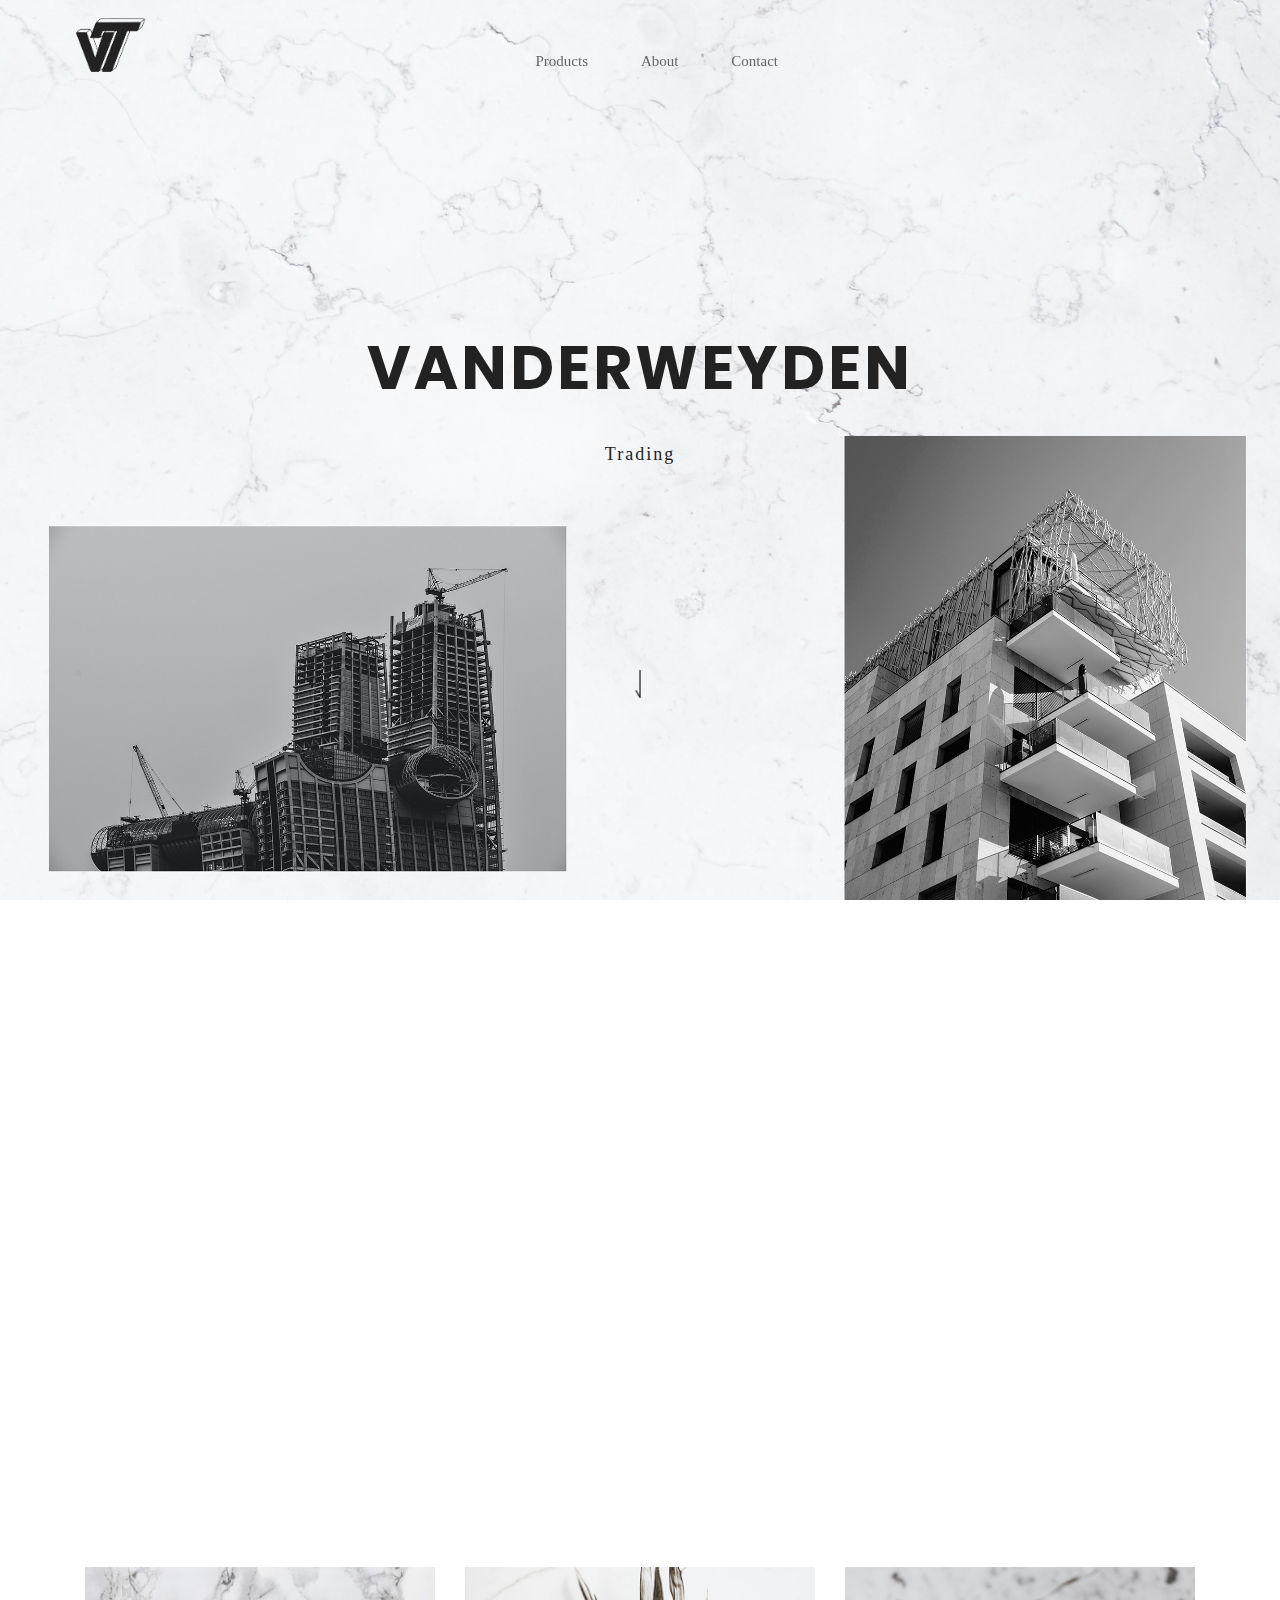
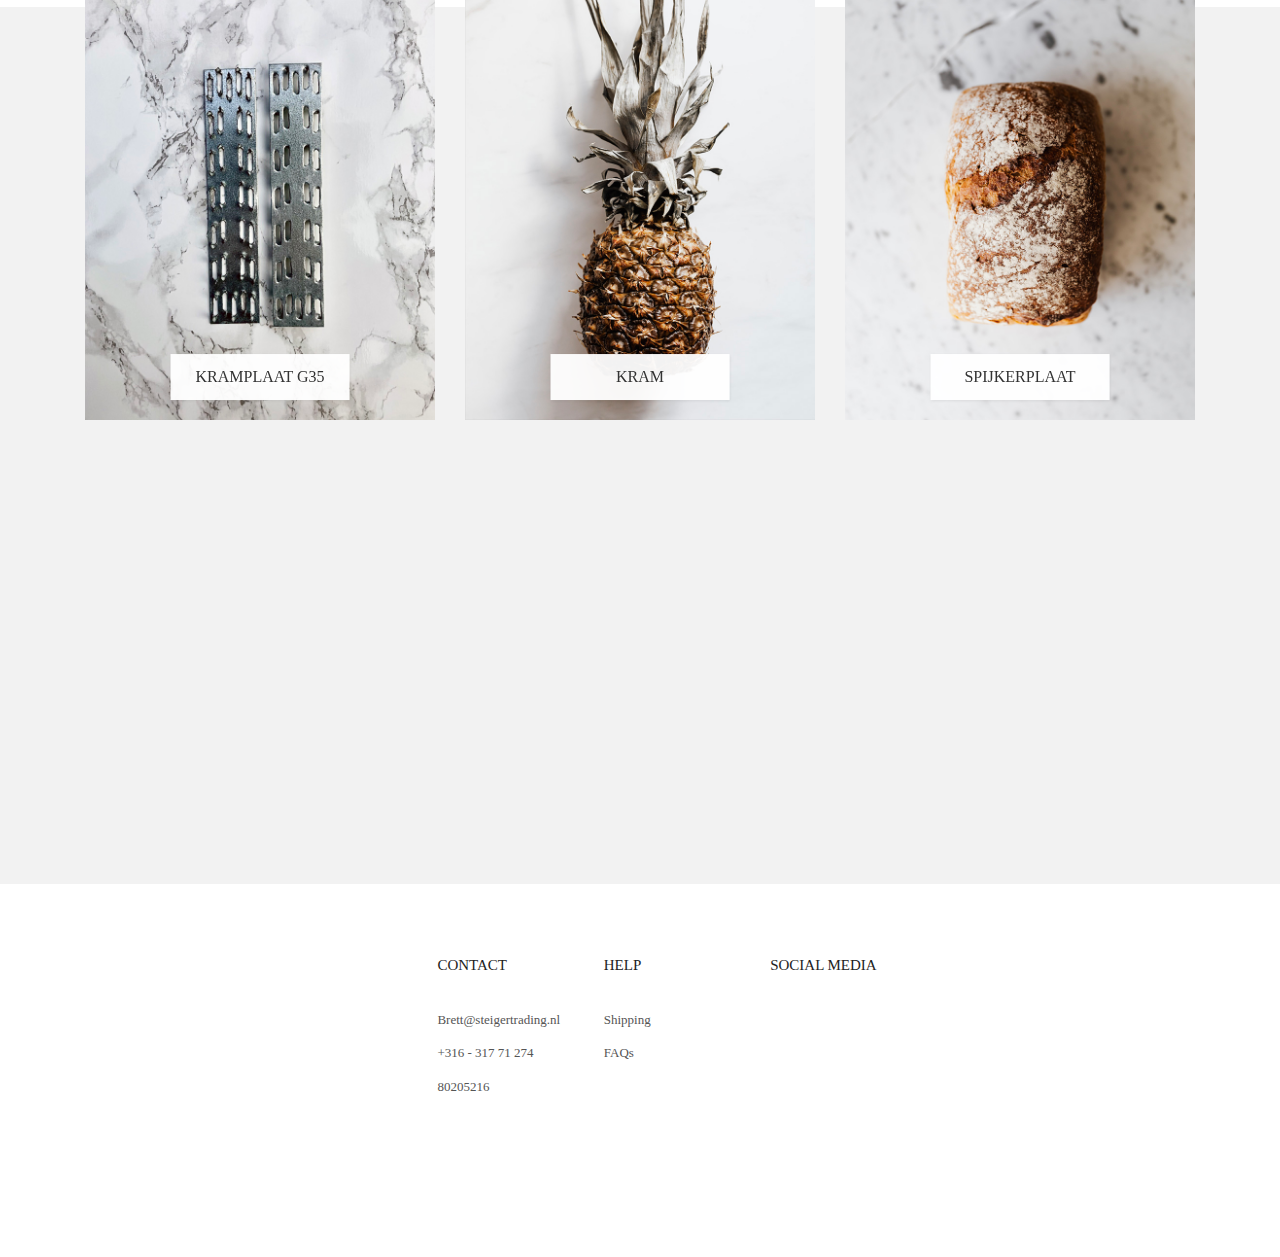
==== index.html @ df6b101a "navbar mobile fix" ====
<!DOCTYPE html>
<html lang="en">
<head>
	<title>Vanderweyden Trading</title>
	<meta charset="UTF-8">
	<meta name="viewport" content="width=device-width, initial-scale=1">
<!--===============================================================================================-->
	<link rel="icon" type="image/png" href="images/logobrettgray.png"/>
<!--===============================================================================================-->
	<!-- bootstrap styling -->
	<link rel="stylesheet" type="text/css" href="vendor/bootstrap/css/bootstrap.min.css">
	<!-- All fade in animations -->
	<link rel="stylesheet" href="https://unpkg.com/aos@next/dist/aos.css" />
<!--===============================================================================================-->
	<link rel="stylesheet" type="text/css" href="css/util.css">
	<link rel="stylesheet" type="text/css" href="css/main.css">
<!--===============================================================================================-->
</head>
<body>
        <!-- Navigation-->
        <nav class="navbar navbar-expand-lg  fixed-top navbar-inverse" >
            <div class="container">
                <div class="navbar-collapse">
                    <ul class="navbar-nav ml-auto" style="margin-right: 43.5%; margin-top: 3%;">
						<div class="logo">
							<a href="index.html"><img src="images/logobrettgray.png" alt="logo"></a>
						  </div>
                        <li class="nav-item" style="margin-right: 20%;"><a class="nav-link js-scroll-trigger" href="#products">Products</a></li>
                        <li class="nav-item" style="margin-right: 20%;"><a class="nav-link js-scroll-trigger" href="#about">About</a></li>
                        <li class="nav-item"><a class="nav-link js-scroll-trigger" href="#footer">Contact</a></li>
                    </ul>
                </div>
            </div>
		</nav>
		

	<!-- frontpage -->
	<section>
		<div class="frontpage" style="background-image: url(images/bgimg2.jpg);">
			<div class="wrap-content-slide1 sizefull flex-col-c-m p-l-15 p-r-15 p-t-150 p-b-170">
				<h2 class="caption2-slide1 xl-text1 t-center m-b-37" style="color:#222222; margin-top: 12%;">
					Vanderweyden 
				</h2>
				<span class="caption1-slide1 m-text1 t-center m-b-15" style="color:#222222;">
					Trading
				</span>
				<img class="hvr-downward"  style="width: 28px; margin-top: 15%;" src="images/arrow_left2.png" alt="icon">
			</div>
		</div>
	</section>

	<!-- Products -->
	<section id="products" class="banner bgwhite p-t-40 p-b-40">
		<div class="container">
			<div id="products" class="sec-title p-b-60">
				<br><br>
				<h3 data-aos="fade-up" class="m-text5 t-center">
					Products
				</h3>
			</div>
			<div data-aos="slide-up" class="row">
				<div class="col-sm-10 col-md-8 col-lg-4 m-l-r-auto">


					<!-- block1 -->
					<a href="./kramplaat.html">
					<div class="block1 hov-img-zoom pos-relative m-b-30">
						<img src="images/kramplaat.jpg" alt="IMG-BENNER">

						<div class="block1-wrapbtn w-size2">
							<!-- Button -->
							<a href="kramplaat.html" class="flex-c-m size2 m-text2 bg3 hov1 trans-0-4">
								Kramplaat G35
							</a>
						</div>
					</div>
					</a>
				</div>

				<div class="col-sm-10 col-md-8 col-lg-4 m-l-r-auto">


					<!-- block1 -->
					<a href="./kram.html">
					<div class="block1 hov-img-zoom pos-relative m-b-30">
						<img src="images/product2.jpg" alt="IMG-BENNER">

						<div class="block1-wrapbtn w-size2">
							<!-- Button -->
							<a href="./kram.html" class="flex-c-m size2 m-text2 bg3 hov1 trans-0-4">
								Kram
							</a>
						</div>
					</div>
					</a>
				</div>

				<div class="col-sm-10 col-md-8 col-lg-4 m-l-r-auto">
					<!-- block1 -->
					<a href="./spijkerplaat.html">
					<div class="block1 hov-img-zoom pos-relative m-b-30">
						<img src="images/product3.jpg" alt="IMG-BENNER">

						<div class="block1-wrapbtn w-size2">
							<!-- Button -->
							<a href="./spijkerplaat.html" class="flex-c-m size2 m-text2 bg3 hov1 trans-0-4">
								Spijkerplaat
							</a>
						</div>
					</div>
					</a>

					<!-- block2 -->
					<div class="block2 wrap-pic-w pos-relative m-b-30">

				</div>
			</div>
		</div>
	</section>



	<!-- Banner2 -->
	<section id="about" class="banner2 bg5 p-t-55 p-b-55">
		<br><br><br>
		<div class="container">
			<div class="sec-title p-b-60">
				<br>
  <!-- start section about us -->
  <div class="paddsection">
    <div class="container">
      <div class="row justify-content-between">

        
        <div class="col-lg-4 ">
          <div data-aos="fade-up" class="div-img-bg">
            <div class="about-img">
              <img src="images/brett.jpg" class="img-responsive" alt="me">
            </div>
          </div>
        </div>

        <div class="col-lg-7">
          <div class="about-descr" data-aos="fade-up">

            <p class="p-heading"> Over ons
			</p>
			<br>
            <p class="separator">
				Wij zijn een jonge en dynamische onderneming, die zich onder andere toelegt op het inkopen en distribueren van gereedschappen welke hun toepassing vinden in de steigerbouw. <br><br> Vanderweyden Trading is opgericht in 2020 en wordt geleid door Brett Vanderweyden, een jonge ondernemer die enkele jaren ervaring op heeft gedaan in de distributie van gereedschappen voor de (steiger)bouw.<br><br> Brett vindt het belangrijk dat klanten met respect worden behandeld, afspraken altijd worden nagekomen en een hechte vertrouwensrelatie wordt nagestreefd.

            </p>

          </div>

        </div>
      </div>
    </div>
  </div>
  <!-- end section about us -->

							</div>
						</div>
					</div>
				</div>
			</div>
			<br><br><br><br>
			<div class="flex-w p-l-15 p-r-15" data-aos="fade-up" >
				<div class="flex-col-c w-size5 p-l-15 p-r-15 p-t-16 p-b-15 respon1">
					<h4 class="m-text12 t-center">
						Levering wereldwijd
					</h4>
	
					<a href="#" class="s-text11 t-center">
						Click here for more info
					</a>
				</div>
	
				<div class="flex-col-c w-size5 p-l-15 p-r-15 p-t-16 p-b-15 bo2 respon2">
					<h4 class="m-text12 t-center">
						Product Kwaliteit 
					</h4>
	
					<span class="s-text11 t-center">
						Numero Uno
					</span>
				</div>
	
				<div class="flex-col-c w-size5 p-l-15 p-r-15 p-t-16 p-b-15 respon1">
					<h4 class="m-text12 t-center">
						Beschikbaarheid
					</h4>
	
					<span class="s-text11 t-center">
						Wij zijn ma t/m za bereikbaar voor uw vragen.
					</span>
				</div>
			</div>
		</div>
		<br>
	</section>



	<!-- Footer -->
	<footer id="footer" class="banner bgwhite p-t-40 p-b-40" style="background-image: url(images/marblebg1.jpg); background-attachment: fixed; ">
		<div class="flex-w p-b-90">
			<div class="w-size6 p-t-30 p-l-15 p-r-15 respon3">

			</div>

			<div class="w-size7 p-t-30 p-l-15 p-r-15 respon4">
				<h4 class="s-text12 p-b-30">
					Contact
				</h4>

				<ul>
					<li class="p-b-9">
						<a href="#" class="s-text7">
							Brett@steigertrading.nl

						</a>
					</li>
					<li class="p-b-9">
						<a href="#" class="s-text7">
							+316 - 317 71 274
						</a>
					</li>
					<li class="p-b-9">
						<a href="https://www.oozo.nl/bedrijven/tilburg/de-reit/universiteit-campus/2088879/vanderweyden-trading" class="s-text7">
							80205216
						</a>
					</li>

				</ul>
			</div>

			<div class="w-size7 p-t-30 p-l-15 p-r-15 respon4">
				<h4 class="s-text12 p-b-30">
					Help
				</h4>

				<ul>
					<li class="p-b-9">
						<a href="#" class="s-text7">
							Shipping
						</a>
					</li>


					<li class="p-b-9">
						<a href="#" class="s-text7">
							FAQs
						</a>
					</li>
				</ul>
			</div>

			<div class="w-size7 p-t-30 p-l-15 p-r-15 respon4">
				<h4 class="s-text12 p-b-30">
					Social Media
				</h4>

				<ul>

						<a href="https://www.linkedin.com/company/vanderweyden-trading/" class="fs-18 color1 p-r-20 fa fa-linkedin"></a>

				</ul>
			</div>

		</div>

		<div class="t-center p-l-15 p-r-15">


			<div class="t-center s-text8 p-t-20">
				<!-- https://colorlib.com/wp/licence/ -->
				<!-- Copyright © | <a href="https://colorlib.com" target="_blank">Colorlib</a> -->
			</div>
		</div>
	</footer>



	<!-- Back to top -->
	<div class="btn-back-to-top" id="myBtn">
		<span class="symbol-btn-back-to-top">
			<img class="hvr-upward"  style="width: 70%;" src="images/arrow_up.png" alt="icon">
		</span>
	</div>





<!--===============================================================================================-->
	<script type="text/javascript" src="vendor/jquery/jquery-3.2.1.min.js"></script>
<!--===============================================================================================-->
	<script type="text/javascript" src="vendor/animsition/js/animsition.min.js"></script>
<!--===============================================================================================-->
	<script type="text/javascript" src="vendor/bootstrap/js/popper.js"></script>
	<script type="text/javascript" src="vendor/bootstrap/js/bootstrap.min.js"></script>
<!--===============================================================================================-->
	<script src="https://unpkg.com/aos@next/dist/aos.js"></script>
	<script>
  		AOS.init();
	</script>
<!--===============================================================================================-->
	<script src="js/main.js"></script>

</body>
</html>
---- css/util.css ----
/*[ FONT SIZE ]
///////////////////////////////////////////////////////////
*/
.fs-1 {font-size: 1px;}
.fs-2 {font-size: 2px;}
.fs-3 {font-size: 3px;}
.fs-4 {font-size: 4px;}
.fs-5 {font-size: 5px;}
.fs-6 {font-size: 6px;}
.fs-7 {font-size: 7px;}
.fs-8 {font-size: 8px;}
.fs-9 {font-size: 9px;}
.fs-10 {font-size: 10px;}
.fs-11 {font-size: 11px;}
.fs-12 {font-size: 12px;}
.fs-13 {font-size: 13px;}
.fs-14 {font-size: 14px;}
.fs-15 {font-size: 15px;}
.fs-16 {font-size: 16px;}
.fs-17 {font-size: 17px;}
.fs-18 {font-size: 18px;}
.fs-19 {font-size: 19px;}
.fs-20 {font-size: 20px;}
.fs-21 {font-size: 21px;}
.fs-22 {font-size: 22px;}
.fs-23 {font-size: 23px;}
.fs-24 {font-size: 24px;}
.fs-25 {font-size: 25px;}
.fs-26 {font-size: 26px;}
.fs-27 {font-size: 27px;}
.fs-28 {font-size: 28px;}
.fs-29 {font-size: 29px;}
.fs-30 {font-size: 30px;}
.fs-31 {font-size: 31px;}
.fs-32 {font-size: 32px;}
.fs-33 {font-size: 33px;}
.fs-34 {font-size: 34px;}
.fs-35 {font-size: 35px;}
.fs-36 {font-size: 36px;}
.fs-37 {font-size: 37px;}
.fs-38 {font-size: 38px;}
.fs-39 {font-size: 39px;}
.fs-40 {font-size: 40px;}
.fs-41 {font-size: 41px;}
.fs-42 {font-size: 42px;}
.fs-43 {font-size: 43px;}
.fs-44 {font-size: 44px;}
.fs-45 {font-size: 45px;}
.fs-46 {font-size: 46px;}
.fs-47 {font-size: 47px;}
.fs-48 {font-size: 48px;}
.fs-49 {font-size: 49px;}
.fs-50 {font-size: 50px;}
.fs-51 {font-size: 51px;}
.fs-52 {font-size: 52px;}
.fs-53 {font-size: 53px;}
.fs-54 {font-size: 54px;}
.fs-55 {font-size: 55px;}
.fs-56 {font-size: 56px;}
.fs-57 {font-size: 57px;}
.fs-58 {font-size: 58px;}
.fs-59 {font-size: 59px;}
.fs-60 {font-size: 60px;}
.fs-61 {font-size: 61px;}
.fs-62 {font-size: 62px;}
.fs-63 {font-size: 63px;}
.fs-64 {font-size: 64px;}
.fs-65 {font-size: 65px;}
.fs-66 {font-size: 66px;}
.fs-67 {font-size: 67px;}
.fs-68 {font-size: 68px;}
.fs-69 {font-size: 69px;}
.fs-70 {font-size: 70px;}
.fs-71 {font-size: 71px;}
.fs-72 {font-size: 72px;}
.fs-73 {font-size: 73px;}
.fs-74 {font-size: 74px;}
.fs-75 {font-size: 75px;}
.fs-76 {font-size: 76px;}
.fs-77 {font-size: 77px;}
.fs-78 {font-size: 78px;}
.fs-79 {font-size: 79px;}
.fs-80 {font-size: 80px;}
.fs-81 {font-size: 81px;}
.fs-82 {font-size: 82px;}
.fs-83 {font-size: 83px;}
.fs-84 {font-size: 84px;}
.fs-85 {font-size: 85px;}
.fs-86 {font-size: 86px;}
.fs-87 {font-size: 87px;}
.fs-88 {font-size: 88px;}
.fs-89 {font-size: 89px;}
.fs-90 {font-size: 90px;}
.fs-91 {font-size: 91px;}
.fs-92 {font-size: 92px;}
.fs-93 {font-size: 93px;}
.fs-94 {font-size: 94px;}
.fs-95 {font-size: 95px;}
.fs-96 {font-size: 96px;}
.fs-97 {font-size: 97px;}
.fs-98 {font-size: 98px;}
.fs-99 {font-size: 99px;}
.fs-100 {font-size: 100px;}
.fs-101 {font-size: 101px;}
.fs-102 {font-size: 102px;}
.fs-103 {font-size: 103px;}
.fs-104 {font-size: 104px;}
.fs-105 {font-size: 105px;}
.fs-106 {font-size: 106px;}
.fs-107 {font-size: 107px;}
.fs-108 {font-size: 108px;}
.fs-109 {font-size: 109px;}
.fs-110 {font-size: 110px;}
.fs-111 {font-size: 111px;}
.fs-112 {font-size: 112px;}
.fs-113 {font-size: 113px;}
.fs-114 {font-size: 114px;}
.fs-115 {font-size: 115px;}
.fs-116 {font-size: 116px;}
.fs-117 {font-size: 117px;}
.fs-118 {font-size: 118px;}
.fs-119 {font-size: 119px;}
.fs-120 {font-size: 120px;}
.fs-121 {font-size: 121px;}
.fs-122 {font-size: 122px;}
.fs-123 {font-size: 123px;}
.fs-124 {font-size: 124px;}
.fs-125 {font-size: 125px;}
.fs-126 {font-size: 126px;}
.fs-127 {font-size: 127px;}
.fs-128 {font-size: 128px;}
.fs-129 {font-size: 129px;}
.fs-130 {font-size: 130px;}
.fs-131 {font-size: 131px;}
.fs-132 {font-size: 132px;}
.fs-133 {font-size: 133px;}
.fs-134 {font-size: 134px;}
.fs-135 {font-size: 135px;}
.fs-136 {font-size: 136px;}
.fs-137 {font-size: 137px;}
.fs-138 {font-size: 138px;}
.fs-139 {font-size: 139px;}
.fs-140 {font-size: 140px;}
.fs-141 {font-size: 141px;}
.fs-142 {font-size: 142px;}
.fs-143 {font-size: 143px;}
.fs-144 {font-size: 144px;}
.fs-145 {font-size: 145px;}
.fs-146 {font-size: 146px;}
.fs-147 {font-size: 147px;}
.fs-148 {font-size: 148px;}
.fs-149 {font-size: 149px;}
.fs-150 {font-size: 150px;}
.fs-151 {font-size: 151px;}
.fs-152 {font-size: 152px;}
.fs-153 {font-size: 153px;}
.fs-154 {font-size: 154px;}
.fs-155 {font-size: 155px;}
.fs-156 {font-size: 156px;}
.fs-157 {font-size: 157px;}
.fs-158 {font-size: 158px;}
.fs-159 {font-size: 159px;}
.fs-160 {font-size: 160px;}
.fs-161 {font-size: 161px;}
.fs-162 {font-size: 162px;}
.fs-163 {font-size: 163px;}
.fs-164 {font-size: 164px;}
.fs-165 {font-size: 165px;}
.fs-166 {font-size: 166px;}
.fs-167 {font-size: 167px;}
.fs-168 {font-size: 168px;}
.fs-169 {font-size: 169px;}
.fs-170 {font-size: 170px;}
.fs-171 {font-size: 171px;}
.fs-172 {font-size: 172px;}
.fs-173 {font-size: 173px;}
.fs-174 {font-size: 174px;}
.fs-175 {font-size: 175px;}
.fs-176 {font-size: 176px;}
.fs-177 {font-size: 177px;}
.fs-178 {font-size: 178px;}
.fs-179 {font-size: 179px;}
.fs-180 {font-size: 180px;}
.fs-181 {font-size: 181px;}
.fs-182 {font-size: 182px;}
.fs-183 {font-size: 183px;}
.fs-184 {font-size: 184px;}
.fs-185 {font-size: 185px;}
.fs-186 {font-size: 186px;}
.fs-187 {font-size: 187px;}
.fs-188 {font-size: 188px;}
.fs-189 {font-size: 189px;}
.fs-190 {font-size: 190px;}
.fs-191 {font-size: 191px;}
.fs-192 {font-size: 192px;}
.fs-193 {font-size: 193px;}
.fs-194 {font-size: 194px;}
.fs-195 {font-size: 195px;}
.fs-196 {font-size: 196px;}
.fs-197 {font-size: 197px;}
.fs-198 {font-size: 198px;}
.fs-199 {font-size: 199px;}
.fs-200 {font-size: 200px;}

/*[ PADDING ]
///////////////////////////////////////////////////////////
*/
.p-t-0 {padding-top: 0px;}
.p-t-1 {padding-top: 1px;}
.p-t-2 {padding-top: 2px;}
.p-t-3 {padding-top: 3px;}
.p-t-4 {padding-top: 4px;}
.p-t-5 {padding-top: 5px;}
.p-t-6 {padding-top: 6px;}
.p-t-7 {padding-top: 7px;}
.p-t-8 {padding-top: 8px;}
.p-t-9 {padding-top: 9px;}
.p-t-10 {padding-top: 10px;}
.p-t-11 {padding-top: 11px;}
.p-t-12 {padding-top: 12px;}
.p-t-13 {padding-top: 13px;}
.p-t-14 {padding-top: 14px;}
.p-t-15 {padding-top: 15px;}
.p-t-16 {padding-top: 16px;}
.p-t-17 {padding-top: 17px;}
.p-t-18 {padding-top: 18px;}
.p-t-19 {padding-top: 19px;}
.p-t-20 {padding-top: 20px;}
.p-t-21 {padding-top: 21px;}
.p-t-22 {padding-top: 22px;}
.p-t-23 {padding-top: 23px;}
.p-t-24 {padding-top: 24px;}
.p-t-25 {padding-top: 25px;}
.p-t-26 {padding-top: 26px;}
.p-t-27 {padding-top: 27px;}
.p-t-28 {padding-top: 28px;}
.p-t-29 {padding-top: 29px;}
.p-t-30 {padding-top: 30px;}
.p-t-31 {padding-top: 31px;}
.p-t-32 {padding-top: 32px;}
.p-t-33 {padding-top: 33px;}
.p-t-34 {padding-top: 34px;}
.p-t-35 {padding-top: 35px;}
.p-t-36 {padding-top: 36px;}
.p-t-37 {padding-top: 37px;}
.p-t-38 {padding-top: 38px;}
.p-t-39 {padding-top: 39px;}
.p-t-40 {padding-top: 40px;}
.p-t-41 {padding-top: 41px;}
.p-t-42 {padding-top: 42px;}
.p-t-43 {padding-top: 43px;}
.p-t-44 {padding-top: 44px;}
.p-t-45 {padding-top: 45px;}
.p-t-46 {padding-top: 46px;}
.p-t-47 {padding-top: 47px;}
.p-t-48 {padding-top: 48px;}
.p-t-49 {padding-top: 49px;}
.p-t-50 {padding-top: 50px;}
.p-t-51 {padding-top: 51px;}
.p-t-52 {padding-top: 52px;}
.p-t-53 {padding-top: 53px;}
.p-t-54 {padding-top: 54px;}
.p-t-55 {padding-top: 55px;}
.p-t-56 {padding-top: 56px;}
.p-t-57 {padding-top: 57px;}
.p-t-58 {padding-top: 58px;}
.p-t-59 {padding-top: 59px;}
.p-t-60 {padding-top: 60px;}
.p-t-61 {padding-top: 61px;}
.p-t-62 {padding-top: 62px;}
.p-t-63 {padding-top: 63px;}
.p-t-64 {padding-top: 64px;}
.p-t-65 {padding-top: 65px;}
.p-t-66 {padding-top: 66px;}
.p-t-67 {padding-top: 67px;}
.p-t-68 {padding-top: 68px;}
.p-t-69 {padding-top: 69px;}
.p-t-70 {padding-top: 70px;}
.p-t-71 {padding-top: 71px;}
.p-t-72 {padding-top: 72px;}
.p-t-73 {padding-top: 73px;}
.p-t-74 {padding-top: 74px;}
.p-t-75 {padding-top: 75px;}
.p-t-76 {padding-top: 76px;}
.p-t-77 {padding-top: 77px;}
.p-t-78 {padding-top: 78px;}
.p-t-79 {padding-top: 79px;}
.p-t-80 {padding-top: 80px;}
.p-t-81 {padding-top: 81px;}
.p-t-82 {padding-top: 82px;}
.p-t-83 {padding-top: 83px;}
.p-t-84 {padding-top: 84px;}
.p-t-85 {padding-top: 85px;}
.p-t-86 {padding-top: 86px;}
.p-t-87 {padding-top: 87px;}
.p-t-88 {padding-top: 88px;}
.p-t-89 {padding-top: 89px;}
.p-t-90 {padding-top: 90px;}
.p-t-91 {padding-top: 91px;}
.p-t-92 {padding-top: 92px;}
.p-t-93 {padding-top: 93px;}
.p-t-94 {padding-top: 94px;}
.p-t-95 {padding-top: 95px;}
.p-t-96 {padding-top: 96px;}
.p-t-97 {padding-top: 97px;}
.p-t-98 {padding-top: 98px;}
.p-t-99 {padding-top: 99px;}
.p-t-100 {padding-top: 100px;}
.p-t-101 {padding-top: 101px;}
.p-t-102 {padding-top: 102px;}
.p-t-103 {padding-top: 103px;}
.p-t-104 {padding-top: 104px;}
.p-t-105 {padding-top: 105px;}
.p-t-106 {padding-top: 106px;}
.p-t-107 {padding-top: 107px;}
.p-t-108 {padding-top: 108px;}
.p-t-109 {padding-top: 109px;}
.p-t-110 {padding-top: 110px;}
.p-t-111 {padding-top: 111px;}
.p-t-112 {padding-top: 112px;}
.p-t-113 {padding-top: 113px;}
.p-t-114 {padding-top: 114px;}
.p-t-115 {padding-top: 115px;}
.p-t-116 {padding-top: 116px;}
.p-t-117 {padding-top: 117px;}
.p-t-118 {padding-top: 118px;}
.p-t-119 {padding-top: 119px;}
.p-t-120 {padding-top: 120px;}
.p-t-121 {padding-top: 121px;}
.p-t-122 {padding-top: 122px;}
.p-t-123 {padding-top: 123px;}
.p-t-124 {padding-top: 124px;}
.p-t-125 {padding-top: 125px;}
.p-t-126 {padding-top: 126px;}
.p-t-127 {padding-top: 127px;}
.p-t-128 {padding-top: 128px;}
.p-t-129 {padding-top: 129px;}
.p-t-130 {padding-top: 130px;}
.p-t-131 {padding-top: 131px;}
.p-t-132 {padding-top: 132px;}
.p-t-133 {padding-top: 133px;}
.p-t-134 {padding-top: 134px;}
.p-t-135 {padding-top: 135px;}
.p-t-136 {padding-top: 136px;}
.p-t-137 {padding-top: 137px;}
.p-t-138 {padding-top: 138px;}
.p-t-139 {padding-top: 139px;}
.p-t-140 {padding-top: 140px;}
.p-t-141 {padding-top: 141px;}
.p-t-142 {padding-top: 142px;}
.p-t-143 {padding-top: 143px;}
.p-t-144 {padding-top: 144px;}
.p-t-145 {padding-top: 145px;}
.p-t-146 {padding-top: 146px;}
.p-t-147 {padding-top: 147px;}
.p-t-148 {padding-top: 148px;}
.p-t-149 {padding-top: 149px;}
.p-t-150 {padding-top: 150px;}
.p-t-151 {padding-top: 151px;}
.p-t-152 {padding-top: 152px;}
.p-t-153 {padding-top: 153px;}
.p-t-154 {padding-top: 154px;}
.p-t-155 {padding-top: 155px;}
.p-t-156 {padding-top: 156px;}
.p-t-157 {padding-top: 157px;}
.p-t-158 {padding-top: 158px;}
.p-t-159 {padding-top: 159px;}
.p-t-160 {padding-top: 160px;}
.p-t-161 {padding-top: 161px;}
.p-t-162 {padding-top: 162px;}
.p-t-163 {padding-top: 163px;}
.p-t-164 {padding-top: 164px;}
.p-t-165 {padding-top: 165px;}
.p-t-166 {padding-top: 166px;}
.p-t-167 {padding-top: 167px;}
.p-t-168 {padding-top: 168px;}
.p-t-169 {padding-top: 169px;}
.p-t-170 {padding-top: 170px;}
.p-t-171 {padding-top: 171px;}
.p-t-172 {padding-top: 172px;}
.p-t-173 {padding-top: 173px;}
.p-t-174 {padding-top: 174px;}
.p-t-175 {padding-top: 175px;}
.p-t-176 {padding-top: 176px;}
.p-t-177 {padding-top: 177px;}
.p-t-178 {padding-top: 178px;}
.p-t-179 {padding-top: 179px;}
.p-t-180 {padding-top: 180px;}
.p-t-181 {padding-top: 181px;}
.p-t-182 {padding-top: 182px;}
.p-t-183 {padding-top: 183px;}
.p-t-184 {padding-top: 184px;}
.p-t-185 {padding-top: 185px;}
.p-t-186 {padding-top: 186px;}
.p-t-187 {padding-top: 187px;}
.p-t-188 {padding-top: 188px;}
.p-t-189 {padding-top: 189px;}
.p-t-190 {padding-top: 190px;}
.p-t-191 {padding-top: 191px;}
.p-t-192 {padding-top: 192px;}
.p-t-193 {padding-top: 193px;}
.p-t-194 {padding-top: 194px;}
.p-t-195 {padding-top: 195px;}
.p-t-196 {padding-top: 196px;}
.p-t-197 {padding-top: 197px;}
.p-t-198 {padding-top: 198px;}
.p-t-199 {padding-top: 199px;}
.p-t-200 {padding-top: 200px;}
.p-t-201 {padding-top: 201px;}
.p-t-202 {padding-top: 202px;}
.p-t-203 {padding-top: 203px;}
.p-t-204 {padding-top: 204px;}
.p-t-205 {padding-top: 205px;}
.p-t-206 {padding-top: 206px;}
.p-t-207 {padding-top: 207px;}
.p-t-208 {padding-top: 208px;}
.p-t-209 {padding-top: 209px;}
.p-t-210 {padding-top: 210px;}
.p-t-211 {padding-top: 211px;}
.p-t-212 {padding-top: 212px;}
.p-t-213 {padding-top: 213px;}
.p-t-214 {padding-top: 214px;}
.p-t-215 {padding-top: 215px;}
.p-t-216 {padding-top: 216px;}
.p-t-217 {padding-top: 217px;}
.p-t-218 {padding-top: 218px;}
.p-t-219 {padding-top: 219px;}
.p-t-220 {padding-top: 220px;}
.p-t-221 {padding-top: 221px;}
.p-t-222 {padding-top: 222px;}
.p-t-223 {padding-top: 223px;}
.p-t-224 {padding-top: 224px;}
.p-t-225 {padding-top: 225px;}
.p-t-226 {padding-top: 226px;}
.p-t-227 {padding-top: 227px;}
.p-t-228 {padding-top: 228px;}
.p-t-229 {padding-top: 229px;}
.p-t-230 {padding-top: 230px;}
.p-t-231 {padding-top: 231px;}
.p-t-232 {padding-top: 232px;}
.p-t-233 {padding-top: 233px;}
.p-t-234 {padding-top: 234px;}
.p-t-235 {padding-top: 235px;}
.p-t-236 {padding-top: 236px;}
.p-t-237 {padding-top: 237px;}
.p-t-238 {padding-top: 238px;}
.p-t-239 {padding-top: 239px;}
.p-t-240 {padding-top: 240px;}
.p-t-241 {padding-top: 241px;}
.p-t-242 {padding-top: 242px;}
.p-t-243 {padding-top: 243px;}
.p-t-244 {padding-top: 244px;}
.p-t-245 {padding-top: 245px;}
.p-t-246 {padding-top: 246px;}
.p-t-247 {padding-top: 247px;}
.p-t-248 {padding-top: 248px;}
.p-t-249 {padding-top: 249px;}
.p-t-250 {padding-top: 250px;}
.p-b-0 {padding-bottom: 0px;}
.p-b-1 {padding-bottom: 1px;}
.p-b-2 {padding-bottom: 2px;}
.p-b-3 {padding-bottom: 3px;}
.p-b-4 {padding-bottom: 4px;}
.p-b-5 {padding-bottom: 5px;}
.p-b-6 {padding-bottom: 6px;}
.p-b-7 {padding-bottom: 7px;}
.p-b-8 {padding-bottom: 8px;}
.p-b-9 {padding-bottom: 9px;}
.p-b-10 {padding-bottom: 10px;}
.p-b-11 {padding-bottom: 11px;}
.p-b-12 {padding-bottom: 12px;}
.p-b-13 {padding-bottom: 13px;}
.p-b-14 {padding-bottom: 14px;}
.p-b-15 {padding-bottom: 15px;}
.p-b-16 {padding-bottom: 16px;}
.p-b-17 {padding-bottom: 17px;}
.p-b-18 {padding-bottom: 18px;}
.p-b-19 {padding-bottom: 19px;}
.p-b-20 {padding-bottom: 20px;}
.p-b-21 {padding-bottom: 21px;}
.p-b-22 {padding-bottom: 22px;}
.p-b-23 {padding-bottom: 23px;}
.p-b-24 {padding-bottom: 24px;}
.p-b-25 {padding-bottom: 25px;}
.p-b-26 {padding-bottom: 26px;}
.p-b-27 {padding-bottom: 27px;}
.p-b-28 {padding-bottom: 28px;}
.p-b-29 {padding-bottom: 29px;}
.p-b-30 {padding-bottom: 30px;}
.p-b-31 {padding-bottom: 31px;}
.p-b-32 {padding-bottom: 32px;}
.p-b-33 {padding-bottom: 33px;}
.p-b-34 {padding-bottom: 34px;}
.p-b-35 {padding-bottom: 35px;}
.p-b-36 {padding-bottom: 36px;}
.p-b-37 {padding-bottom: 37px;}
.p-b-38 {padding-bottom: 38px;}
.p-b-39 {padding-bottom: 39px;}
.p-b-40 {padding-bottom: 40px;}
.p-b-41 {padding-bottom: 41px;}
.p-b-42 {padding-bottom: 42px;}
.p-b-43 {padding-bottom: 43px;}
.p-b-44 {padding-bottom: 44px;}
.p-b-45 {padding-bottom: 45px;}
.p-b-46 {padding-bottom: 46px;}
.p-b-47 {padding-bottom: 47px;}
.p-b-48 {padding-bottom: 48px;}
.p-b-49 {padding-bottom: 49px;}
.p-b-50 {padding-bottom: 50px;}
.p-b-51 {padding-bottom: 51px;}
.p-b-52 {padding-bottom: 52px;}
.p-b-53 {padding-bottom: 53px;}
.p-b-54 {padding-bottom: 54px;}
.p-b-55 {padding-bottom: 55px;}
.p-b-56 {padding-bottom: 56px;}
.p-b-57 {padding-bottom: 57px;}
.p-b-58 {padding-bottom: 58px;}
.p-b-59 {padding-bottom: 59px;}
.p-b-60 {padding-bottom: 60px;}
.p-b-61 {padding-bottom: 61px;}
.p-b-62 {padding-bottom: 62px;}
.p-b-63 {padding-bottom: 63px;}
.p-b-64 {padding-bottom: 64px;}
.p-b-65 {padding-bottom: 65px;}
.p-b-66 {padding-bottom: 66px;}
.p-b-67 {padding-bottom: 67px;}
.p-b-68 {padding-bottom: 68px;}
.p-b-69 {padding-bottom: 69px;}
.p-b-70 {padding-bottom: 70px;}
.p-b-71 {padding-bottom: 71px;}
.p-b-72 {padding-bottom: 72px;}
.p-b-73 {padding-bottom: 73px;}
.p-b-74 {padding-bottom: 74px;}
.p-b-75 {padding-bottom: 75px;}
.p-b-76 {padding-bottom: 76px;}
.p-b-77 {padding-bottom: 77px;}
.p-b-78 {padding-bottom: 78px;}
.p-b-79 {padding-bottom: 79px;}
.p-b-80 {padding-bottom: 80px;}
.p-b-81 {padding-bottom: 81px;}
.p-b-82 {padding-bottom: 82px;}
.p-b-83 {padding-bottom: 83px;}
.p-b-84 {padding-bottom: 84px;}
.p-b-85 {padding-bottom: 85px;}
.p-b-86 {padding-bottom: 86px;}
.p-b-87 {padding-bottom: 87px;}
.p-b-88 {padding-bottom: 88px;}
.p-b-89 {padding-bottom: 89px;}
.p-b-90 {padding-bottom: 90px;}
.p-b-91 {padding-bottom: 91px;}
.p-b-92 {padding-bottom: 92px;}
.p-b-93 {padding-bottom: 93px;}
.p-b-94 {padding-bottom: 94px;}
.p-b-95 {padding-bottom: 95px;}
.p-b-96 {padding-bottom: 96px;}
.p-b-97 {padding-bottom: 97px;}
.p-b-98 {padding-bottom: 98px;}
.p-b-99 {padding-bottom: 99px;}
.p-b-100 {padding-bottom: 100px;}
.p-b-101 {padding-bottom: 101px;}
.p-b-102 {padding-bottom: 102px;}
.p-b-103 {padding-bottom: 103px;}
.p-b-104 {padding-bottom: 104px;}
.p-b-105 {padding-bottom: 105px;}
.p-b-106 {padding-bottom: 106px;}
.p-b-107 {padding-bottom: 107px;}
.p-b-108 {padding-bottom: 108px;}
.p-b-109 {padding-bottom: 109px;}
.p-b-110 {padding-bottom: 110px;}
.p-b-111 {padding-bottom: 111px;}
.p-b-112 {padding-bottom: 112px;}
.p-b-113 {padding-bottom: 113px;}
.p-b-114 {padding-bottom: 114px;}
.p-b-115 {padding-bottom: 115px;}
.p-b-116 {padding-bottom: 116px;}
.p-b-117 {padding-bottom: 117px;}
.p-b-118 {padding-bottom: 118px;}
.p-b-119 {padding-bottom: 119px;}
.p-b-120 {padding-bottom: 120px;}
.p-b-121 {padding-bottom: 121px;}
.p-b-122 {padding-bottom: 122px;}
.p-b-123 {padding-bottom: 123px;}
.p-b-124 {padding-bottom: 124px;}
.p-b-125 {padding-bottom: 125px;}
.p-b-126 {padding-bottom: 126px;}
.p-b-127 {padding-bottom: 127px;}
.p-b-128 {padding-bottom: 128px;}
.p-b-129 {padding-bottom: 129px;}
.p-b-130 {padding-bottom: 130px;}
.p-b-131 {padding-bottom: 131px;}
.p-b-132 {padding-bottom: 132px;}
.p-b-133 {padding-bottom: 133px;}
.p-b-134 {padding-bottom: 134px;}
.p-b-135 {padding-bottom: 135px;}
.p-b-136 {padding-bottom: 136px;}
.p-b-137 {padding-bottom: 137px;}
.p-b-138 {padding-bottom: 138px;}
.p-b-139 {padding-bottom: 139px;}
.p-b-140 {padding-bottom: 140px;}
.p-b-141 {padding-bottom: 141px;}
.p-b-142 {padding-bottom: 142px;}
.p-b-143 {padding-bottom: 143px;}
.p-b-144 {padding-bottom: 144px;}
.p-b-145 {padding-bottom: 145px;}
.p-b-146 {padding-bottom: 146px;}
.p-b-147 {padding-bottom: 147px;}
.p-b-148 {padding-bottom: 148px;}
.p-b-149 {padding-bottom: 149px;}
.p-b-150 {padding-bottom: 150px;}
.p-b-151 {padding-bottom: 151px;}
.p-b-152 {padding-bottom: 152px;}
.p-b-153 {padding-bottom: 153px;}
.p-b-154 {padding-bottom: 154px;}
.p-b-155 {padding-bottom: 155px;}
.p-b-156 {padding-bottom: 156px;}
.p-b-157 {padding-bottom: 157px;}
.p-b-158 {padding-bottom: 158px;}
.p-b-159 {padding-bottom: 159px;}
.p-b-160 {padding-bottom: 160px;}
.p-b-161 {padding-bottom: 161px;}
.p-b-162 {padding-bottom: 162px;}
.p-b-163 {padding-bottom: 163px;}
.p-b-164 {padding-bottom: 164px;}
.p-b-165 {padding-bottom: 165px;}
.p-b-166 {padding-bottom: 166px;}
.p-b-167 {padding-bottom: 167px;}
.p-b-168 {padding-bottom: 168px;}
.p-b-169 {padding-bottom: 169px;}
.p-b-170 {padding-bottom: 170px;}
.p-b-171 {padding-bottom: 171px;}
.p-b-172 {padding-bottom: 172px;}
.p-b-173 {padding-bottom: 173px;}
.p-b-174 {padding-bottom: 174px;}
.p-b-175 {padding-bottom: 175px;}
.p-b-176 {padding-bottom: 176px;}
.p-b-177 {padding-bottom: 177px;}
.p-b-178 {padding-bottom: 178px;}
.p-b-179 {padding-bottom: 179px;}
.p-b-180 {padding-bottom: 180px;}
.p-b-181 {padding-bottom: 181px;}
.p-b-182 {padding-bottom: 182px;}
.p-b-183 {padding-bottom: 183px;}
.p-b-184 {padding-bottom: 184px;}
.p-b-185 {padding-bottom: 185px;}
.p-b-186 {padding-bottom: 186px;}
.p-b-187 {padding-bottom: 187px;}
.p-b-188 {padding-bottom: 188px;}
.p-b-189 {padding-bottom: 189px;}
.p-b-190 {padding-bottom: 190px;}
.p-b-191 {padding-bottom: 191px;}
.p-b-192 {padding-bottom: 192px;}
.p-b-193 {padding-bottom: 193px;}
.p-b-194 {padding-bottom: 194px;}
.p-b-195 {padding-bottom: 195px;}
.p-b-196 {padding-bottom: 196px;}
.p-b-197 {padding-bottom: 197px;}
.p-b-198 {padding-bottom: 198px;}
.p-b-199 {padding-bottom: 199px;}
.p-b-200 {padding-bottom: 200px;}
.p-b-201 {padding-bottom: 201px;}
.p-b-202 {padding-bottom: 202px;}
.p-b-203 {padding-bottom: 203px;}
.p-b-204 {padding-bottom: 204px;}
.p-b-205 {padding-bottom: 205px;}
.p-b-206 {padding-bottom: 206px;}
.p-b-207 {padding-bottom: 207px;}
.p-b-208 {padding-bottom: 208px;}
.p-b-209 {padding-bottom: 209px;}
.p-b-210 {padding-bottom: 210px;}
.p-b-211 {padding-bottom: 211px;}
.p-b-212 {padding-bottom: 212px;}
.p-b-213 {padding-bottom: 213px;}
.p-b-214 {padding-bottom: 214px;}
.p-b-215 {padding-bottom: 215px;}
.p-b-216 {padding-bottom: 216px;}
.p-b-217 {padding-bottom: 217px;}
.p-b-218 {padding-bottom: 218px;}
.p-b-219 {padding-bottom: 219px;}
.p-b-220 {padding-bottom: 220px;}
.p-b-221 {padding-bottom: 221px;}
.p-b-222 {padding-bottom: 222px;}
.p-b-223 {padding-bottom: 223px;}
.p-b-224 {padding-bottom: 224px;}
.p-b-225 {padding-bottom: 225px;}
.p-b-226 {padding-bottom: 226px;}
.p-b-227 {padding-bottom: 227px;}
.p-b-228 {padding-bottom: 228px;}
.p-b-229 {padding-bottom: 229px;}
.p-b-230 {padding-bottom: 230px;}
.p-b-231 {padding-bottom: 231px;}
.p-b-232 {padding-bottom: 232px;}
.p-b-233 {padding-bottom: 233px;}
.p-b-234 {padding-bottom: 234px;}
.p-b-235 {padding-bottom: 235px;}
.p-b-236 {padding-bottom: 236px;}
.p-b-237 {padding-bottom: 237px;}
.p-b-238 {padding-bottom: 238px;}
.p-b-239 {padding-bottom: 239px;}
.p-b-240 {padding-bottom: 240px;}
.p-b-241 {padding-bottom: 241px;}
.p-b-242 {padding-bottom: 242px;}
.p-b-243 {padding-bottom: 243px;}
.p-b-244 {padding-bottom: 244px;}
.p-b-245 {padding-bottom: 245px;}
.p-b-246 {padding-bottom: 246px;}
.p-b-247 {padding-bottom: 247px;}
.p-b-248 {padding-bottom: 248px;}
.p-b-249 {padding-bottom: 249px;}
.p-b-250 {padding-bottom: 250px;}
.p-l-0 {padding-left: 0px;}
.p-l-1 {padding-left: 1px;}
.p-l-2 {padding-left: 2px;}
.p-l-3 {padding-left: 3px;}
.p-l-4 {padding-left: 4px;}
.p-l-5 {padding-left: 5px;}
.p-l-6 {padding-left: 6px;}
.p-l-7 {padding-left: 7px;}
.p-l-8 {padding-left: 8px;}
.p-l-9 {padding-left: 9px;}
.p-l-10 {padding-left: 10px;}
.p-l-11 {padding-left: 11px;}
.p-l-12 {padding-left: 12px;}
.p-l-13 {padding-left: 13px;}
.p-l-14 {padding-left: 14px;}
.p-l-15 {padding-left: 15px;}
.p-l-16 {padding-left: 16px;}
.p-l-17 {padding-left: 17px;}
.p-l-18 {padding-left: 18px;}
.p-l-19 {padding-left: 19px;}
.p-l-20 {padding-left: 20px;}
.p-l-21 {padding-left: 21px;}
.p-l-22 {padding-left: 22px;}
.p-l-23 {padding-left: 23px;}
.p-l-24 {padding-left: 24px;}
.p-l-25 {padding-left: 25px;}
.p-l-26 {padding-left: 26px;}
.p-l-27 {padding-left: 27px;}
.p-l-28 {padding-left: 28px;}
.p-l-29 {padding-left: 29px;}
.p-l-30 {padding-left: 30px;}
.p-l-31 {padding-left: 31px;}
.p-l-32 {padding-left: 32px;}
.p-l-33 {padding-left: 33px;}
.p-l-34 {padding-left: 34px;}
.p-l-35 {padding-left: 35px;}
.p-l-36 {padding-left: 36px;}
.p-l-37 {padding-left: 37px;}
.p-l-38 {padding-left: 38px;}
.p-l-39 {padding-left: 39px;}
.p-l-40 {padding-left: 40px;}
.p-l-41 {padding-left: 41px;}
.p-l-42 {padding-left: 42px;}
.p-l-43 {padding-left: 43px;}
.p-l-44 {padding-left: 44px;}
.p-l-45 {padding-left: 45px;}
.p-l-46 {padding-left: 46px;}
.p-l-47 {padding-left: 47px;}
.p-l-48 {padding-left: 48px;}
.p-l-49 {padding-left: 49px;}
.p-l-50 {padding-left: 50px;}
.p-l-51 {padding-left: 51px;}
.p-l-52 {padding-left: 52px;}
.p-l-53 {padding-left: 53px;}
.p-l-54 {padding-left: 54px;}
.p-l-55 {padding-left: 55px;}
.p-l-56 {padding-left: 56px;}
.p-l-57 {padding-left: 57px;}
.p-l-58 {padding-left: 58px;}
.p-l-59 {padding-left: 59px;}
.p-l-60 {padding-left: 60px;}
.p-l-61 {padding-left: 61px;}
.p-l-62 {padding-left: 62px;}
.p-l-63 {padding-left: 63px;}
.p-l-64 {padding-left: 64px;}
.p-l-65 {padding-left: 65px;}
.p-l-66 {padding-left: 66px;}
.p-l-67 {padding-left: 67px;}
.p-l-68 {padding-left: 68px;}
.p-l-69 {padding-left: 69px;}
.p-l-70 {padding-left: 70px;}
.p-l-71 {padding-left: 71px;}
.p-l-72 {padding-left: 72px;}
.p-l-73 {padding-left: 73px;}
.p-l-74 {padding-left: 74px;}
.p-l-75 {padding-left: 75px;}
.p-l-76 {padding-left: 76px;}
.p-l-77 {padding-left: 77px;}
.p-l-78 {padding-left: 78px;}
.p-l-79 {padding-left: 79px;}
.p-l-80 {padding-left: 80px;}
.p-l-81 {padding-left: 81px;}
.p-l-82 {padding-left: 82px;}
.p-l-83 {padding-left: 83px;}
.p-l-84 {padding-left: 84px;}
.p-l-85 {padding-left: 85px;}
.p-l-86 {padding-left: 86px;}
.p-l-87 {padding-left: 87px;}
.p-l-88 {padding-left: 88px;}
.p-l-89 {padding-left: 89px;}
.p-l-90 {padding-left: 90px;}
.p-l-91 {padding-left: 91px;}
.p-l-92 {padding-left: 92px;}
.p-l-93 {padding-left: 93px;}
.p-l-94 {padding-left: 94px;}
.p-l-95 {padding-left: 95px;}
.p-l-96 {padding-left: 96px;}
.p-l-97 {padding-left: 97px;}
.p-l-98 {padding-left: 98px;}
.p-l-99 {padding-left: 99px;}
.p-l-100 {padding-left: 100px;}
.p-l-101 {padding-left: 101px;}
.p-l-102 {padding-left: 102px;}
.p-l-103 {padding-left: 103px;}
.p-l-104 {padding-left: 104px;}
.p-l-105 {padding-left: 105px;}
.p-l-106 {padding-left: 106px;}
.p-l-107 {padding-left: 107px;}
.p-l-108 {padding-left: 108px;}
.p-l-109 {padding-left: 109px;}
.p-l-110 {padding-left: 110px;}
.p-l-111 {padding-left: 111px;}
.p-l-112 {padding-left: 112px;}
.p-l-113 {padding-left: 113px;}
.p-l-114 {padding-left: 114px;}
.p-l-115 {padding-left: 115px;}
.p-l-116 {padding-left: 116px;}
.p-l-117 {padding-left: 117px;}
.p-l-118 {padding-left: 118px;}
.p-l-119 {padding-left: 119px;}
.p-l-120 {padding-left: 120px;}
.p-l-121 {padding-left: 121px;}
.p-l-122 {padding-left: 122px;}
.p-l-123 {padding-left: 123px;}
.p-l-124 {padding-left: 124px;}
.p-l-125 {padding-left: 125px;}
.p-l-126 {padding-left: 126px;}
.p-l-127 {padding-left: 127px;}
.p-l-128 {padding-left: 128px;}
.p-l-129 {padding-left: 129px;}
.p-l-130 {padding-left: 130px;}
.p-l-131 {padding-left: 131px;}
.p-l-132 {padding-left: 132px;}
.p-l-133 {padding-left: 133px;}
.p-l-134 {padding-left: 134px;}
.p-l-135 {padding-left: 135px;}
.p-l-136 {padding-left: 136px;}
.p-l-137 {padding-left: 137px;}
.p-l-138 {padding-left: 138px;}
.p-l-139 {padding-left: 139px;}
.p-l-140 {padding-left: 140px;}
.p-l-141 {padding-left: 141px;}
.p-l-142 {padding-left: 142px;}
.p-l-143 {padding-left: 143px;}
.p-l-144 {padding-left: 144px;}
.p-l-145 {padding-left: 145px;}
.p-l-146 {padding-left: 146px;}
.p-l-147 {padding-left: 147px;}
.p-l-148 {padding-left: 148px;}
.p-l-149 {padding-left: 149px;}
.p-l-150 {padding-left: 150px;}
.p-l-151 {padding-left: 151px;}
.p-l-152 {padding-left: 152px;}
.p-l-153 {padding-left: 153px;}
.p-l-154 {padding-left: 154px;}
.p-l-155 {padding-left: 155px;}
.p-l-156 {padding-left: 156px;}
.p-l-157 {padding-left: 157px;}
.p-l-158 {padding-left: 158px;}
.p-l-159 {padding-left: 159px;}
.p-l-160 {padding-left: 160px;}
.p-l-161 {padding-left: 161px;}
.p-l-162 {padding-left: 162px;}
.p-l-163 {padding-left: 163px;}
.p-l-164 {padding-left: 164px;}
.p-l-165 {padding-left: 165px;}
.p-l-166 {padding-left: 166px;}
.p-l-167 {padding-left: 167px;}
.p-l-168 {padding-left: 168px;}
.p-l-169 {padding-left: 169px;}
.p-l-170 {padding-left: 170px;}
.p-l-171 {padding-left: 171px;}
.p-l-172 {padding-left: 172px;}
.p-l-173 {padding-left: 173px;}
.p-l-174 {padding-left: 174px;}
.p-l-175 {padding-left: 175px;}
.p-l-176 {padding-left: 176px;}
.p-l-177 {padding-left: 177px;}
.p-l-178 {padding-left: 178px;}
.p-l-179 {padding-left: 179px;}
.p-l-180 {padding-left: 180px;}
.p-l-181 {padding-left: 181px;}
.p-l-182 {padding-left: 182px;}
.p-l-183 {padding-left: 183px;}
.p-l-184 {padding-left: 184px;}
.p-l-185 {padding-left: 185px;}
.p-l-186 {padding-left: 186px;}
.p-l-187 {padding-left: 187px;}
.p-l-188 {padding-left: 188px;}
.p-l-189 {padding-left: 189px;}
.p-l-190 {padding-left: 190px;}
.p-l-191 {padding-left: 191px;}
.p-l-192 {padding-left: 192px;}
.p-l-193 {padding-left: 193px;}
.p-l-194 {padding-left: 194px;}
.p-l-195 {padding-left: 195px;}
.p-l-196 {padding-left: 196px;}
.p-l-197 {padding-left: 197px;}
.p-l-198 {padding-left: 198px;}
.p-l-199 {padding-left: 199px;}
.p-l-200 {padding-left: 200px;}
.p-l-201 {padding-left: 201px;}
.p-l-202 {padding-left: 202px;}
.p-l-203 {padding-left: 203px;}
.p-l-204 {padding-left: 204px;}
.p-l-205 {padding-left: 205px;}
.p-l-206 {padding-left: 206px;}
.p-l-207 {padding-left: 207px;}
.p-l-208 {padding-left: 208px;}
.p-l-209 {padding-left: 209px;}
.p-l-210 {padding-left: 210px;}
.p-l-211 {padding-left: 211px;}
.p-l-212 {padding-left: 212px;}
.p-l-213 {padding-left: 213px;}
.p-l-214 {padding-left: 214px;}
.p-l-215 {padding-left: 215px;}
.p-l-216 {padding-left: 216px;}
.p-l-217 {padding-left: 217px;}
.p-l-218 {padding-left: 218px;}
.p-l-219 {padding-left: 219px;}
.p-l-220 {padding-left: 220px;}
.p-l-221 {padding-left: 221px;}
.p-l-222 {padding-left: 222px;}
.p-l-223 {padding-left: 223px;}
.p-l-224 {padding-left: 224px;}
.p-l-225 {padding-left: 225px;}
.p-l-226 {padding-left: 226px;}
.p-l-227 {padding-left: 227px;}
.p-l-228 {padding-left: 228px;}
.p-l-229 {padding-left: 229px;}
.p-l-230 {padding-left: 230px;}
.p-l-231 {padding-left: 231px;}
.p-l-232 {padding-left: 232px;}
.p-l-233 {padding-left: 233px;}
.p-l-234 {padding-left: 234px;}
.p-l-235 {padding-left: 235px;}
.p-l-236 {padding-left: 236px;}
.p-l-237 {padding-left: 237px;}
.p-l-238 {padding-left: 238px;}
.p-l-239 {padding-left: 239px;}
.p-l-240 {padding-left: 240px;}
.p-l-241 {padding-left: 241px;}
.p-l-242 {padding-left: 242px;}
.p-l-243 {padding-left: 243px;}
.p-l-244 {padding-left: 244px;}
.p-l-245 {padding-left: 245px;}
.p-l-246 {padding-left: 246px;}
.p-l-247 {padding-left: 247px;}
.p-l-248 {padding-left: 248px;}
.p-l-249 {padding-left: 249px;}
.p-l-250 {padding-left: 250px;}
.p-r-0 {padding-right: 0px;}
.p-r-1 {padding-right: 1px;}
.p-r-2 {padding-right: 2px;}
.p-r-3 {padding-right: 3px;}
.p-r-4 {padding-right: 4px;}
.p-r-5 {padding-right: 5px;}
.p-r-6 {padding-right: 6px;}
.p-r-7 {padding-right: 7px;}
.p-r-8 {padding-right: 8px;}
.p-r-9 {padding-right: 9px;}
.p-r-10 {padding-right: 10px;}
.p-r-11 {padding-right: 11px;}
.p-r-12 {padding-right: 12px;}
.p-r-13 {padding-right: 13px;}
.p-r-14 {padding-right: 14px;}
.p-r-15 {padding-right: 15px;}
.p-r-16 {padding-right: 16px;}
.p-r-17 {padding-right: 17px;}
.p-r-18 {padding-right: 18px;}
.p-r-19 {padding-right: 19px;}
.p-r-20 {padding-right: 20px;}
.p-r-21 {padding-right: 21px;}
.p-r-22 {padding-right: 22px;}
.p-r-23 {padding-right: 23px;}
.p-r-24 {padding-right: 24px;}
.p-r-25 {padding-right: 25px;}
.p-r-26 {padding-right: 26px;}
.p-r-27 {padding-right: 27px;}
.p-r-28 {padding-right: 28px;}
.p-r-29 {padding-right: 29px;}
.p-r-30 {padding-right: 30px;}
.p-r-31 {padding-right: 31px;}
.p-r-32 {padding-right: 32px;}
.p-r-33 {padding-right: 33px;}
.p-r-34 {padding-right: 34px;}
.p-r-35 {padding-right: 35px;}
.p-r-36 {padding-right: 36px;}
.p-r-37 {padding-right: 37px;}
.p-r-38 {padding-right: 38px;}
.p-r-39 {padding-right: 39px;}
.p-r-40 {padding-right: 40px;}
.p-r-41 {padding-right: 41px;}
.p-r-42 {padding-right: 42px;}
.p-r-43 {padding-right: 43px;}
.p-r-44 {padding-right: 44px;}
.p-r-45 {padding-right: 45px;}
.p-r-46 {padding-right: 46px;}
.p-r-47 {padding-right: 47px;}
.p-r-48 {padding-right: 48px;}
.p-r-49 {padding-right: 49px;}
.p-r-50 {padding-right: 50px;}
.p-r-51 {padding-right: 51px;}
.p-r-52 {padding-right: 52px;}
.p-r-53 {padding-right: 53px;}
.p-r-54 {padding-right: 54px;}
.p-r-55 {padding-right: 55px;}
.p-r-56 {padding-right: 56px;}
.p-r-57 {padding-right: 57px;}
.p-r-58 {padding-right: 58px;}
.p-r-59 {padding-right: 59px;}
.p-r-60 {padding-right: 60px;}
.p-r-61 {padding-right: 61px;}
.p-r-62 {padding-right: 62px;}
.p-r-63 {padding-right: 63px;}
.p-r-64 {padding-right: 64px;}
.p-r-65 {padding-right: 65px;}
.p-r-66 {padding-right: 66px;}
.p-r-67 {padding-right: 67px;}
.p-r-68 {padding-right: 68px;}
.p-r-69 {padding-right: 69px;}
.p-r-70 {padding-right: 70px;}
.p-r-71 {padding-right: 71px;}
.p-r-72 {padding-right: 72px;}
.p-r-73 {padding-right: 73px;}
.p-r-74 {padding-right: 74px;}
.p-r-75 {padding-right: 75px;}
.p-r-76 {padding-right: 76px;}
.p-r-77 {padding-right: 77px;}
.p-r-78 {padding-right: 78px;}
.p-r-79 {padding-right: 79px;}
.p-r-80 {padding-right: 80px;}
.p-r-81 {padding-right: 81px;}
.p-r-82 {padding-right: 82px;}
.p-r-83 {padding-right: 83px;}
.p-r-84 {padding-right: 84px;}
.p-r-85 {padding-right: 85px;}
.p-r-86 {padding-right: 86px;}
.p-r-87 {padding-right: 87px;}
.p-r-88 {padding-right: 88px;}
.p-r-89 {padding-right: 89px;}
.p-r-90 {padding-right: 90px;}
.p-r-91 {padding-right: 91px;}
.p-r-92 {padding-right: 92px;}
.p-r-93 {padding-right: 93px;}
.p-r-94 {padding-right: 94px;}
.p-r-95 {padding-right: 95px;}
.p-r-96 {padding-right: 96px;}
.p-r-97 {padding-right: 97px;}
.p-r-98 {padding-right: 98px;}
.p-r-99 {padding-right: 99px;}
.p-r-100 {padding-right: 100px;}
.p-r-101 {padding-right: 101px;}
.p-r-102 {padding-right: 102px;}
.p-r-103 {padding-right: 103px;}
.p-r-104 {padding-right: 104px;}
.p-r-105 {padding-right: 105px;}
.p-r-106 {padding-right: 106px;}
.p-r-107 {padding-right: 107px;}
.p-r-108 {padding-right: 108px;}
.p-r-109 {padding-right: 109px;}
.p-r-110 {padding-right: 110px;}
.p-r-111 {padding-right: 111px;}
.p-r-112 {padding-right: 112px;}
.p-r-113 {padding-right: 113px;}
.p-r-114 {padding-right: 114px;}
.p-r-115 {padding-right: 115px;}
.p-r-116 {padding-right: 116px;}
.p-r-117 {padding-right: 117px;}
.p-r-118 {padding-right: 118px;}
.p-r-119 {padding-right: 119px;}
.p-r-120 {padding-right: 120px;}
.p-r-121 {padding-right: 121px;}
.p-r-122 {padding-right: 122px;}
.p-r-123 {padding-right: 123px;}
.p-r-124 {padding-right: 124px;}
.p-r-125 {padding-right: 125px;}
.p-r-126 {padding-right: 126px;}
.p-r-127 {padding-right: 127px;}
.p-r-128 {padding-right: 128px;}
.p-r-129 {padding-right: 129px;}
.p-r-130 {padding-right: 130px;}
.p-r-131 {padding-right: 131px;}
.p-r-132 {padding-right: 132px;}
.p-r-133 {padding-right: 133px;}
.p-r-134 {padding-right: 134px;}
.p-r-135 {padding-right: 135px;}
.p-r-136 {padding-right: 136px;}
.p-r-137 {padding-right: 137px;}
.p-r-138 {padding-right: 138px;}
.p-r-139 {padding-right: 139px;}
.p-r-140 {padding-right: 140px;}
.p-r-141 {padding-right: 141px;}
.p-r-142 {padding-right: 142px;}
.p-r-143 {padding-right: 143px;}
.p-r-144 {padding-right: 144px;}
.p-r-145 {padding-right: 145px;}
.p-r-146 {padding-right: 146px;}
.p-r-147 {padding-right: 147px;}
.p-r-148 {padding-right: 148px;}
.p-r-149 {padding-right: 149px;}
.p-r-150 {padding-right: 150px;}
.p-r-151 {padding-right: 151px;}
.p-r-152 {padding-right: 152px;}
.p-r-153 {padding-right: 153px;}
.p-r-154 {padding-right: 154px;}
.p-r-155 {padding-right: 155px;}
.p-r-156 {padding-right: 156px;}
.p-r-157 {padding-right: 157px;}
.p-r-158 {padding-right: 158px;}
.p-r-159 {padding-right: 159px;}
.p-r-160 {padding-right: 160px;}
.p-r-161 {padding-right: 161px;}
.p-r-162 {padding-right: 162px;}
.p-r-163 {padding-right: 163px;}
.p-r-164 {padding-right: 164px;}
.p-r-165 {padding-right: 165px;}
.p-r-166 {padding-right: 166px;}
.p-r-167 {padding-right: 167px;}
.p-r-168 {padding-right: 168px;}
.p-r-169 {padding-right: 169px;}
.p-r-170 {padding-right: 170px;}
.p-r-171 {padding-right: 171px;}
.p-r-172 {padding-right: 172px;}
.p-r-173 {padding-right: 173px;}
.p-r-174 {padding-right: 174px;}
.p-r-175 {padding-right: 175px;}
.p-r-176 {padding-right: 176px;}
.p-r-177 {padding-right: 177px;}
.p-r-178 {padding-right: 178px;}
.p-r-179 {padding-right: 179px;}
.p-r-180 {padding-right: 180px;}
.p-r-181 {padding-right: 181px;}
.p-r-182 {padding-right: 182px;}
.p-r-183 {padding-right: 183px;}
.p-r-184 {padding-right: 184px;}
.p-r-185 {padding-right: 185px;}
.p-r-186 {padding-right: 186px;}
.p-r-187 {padding-right: 187px;}
.p-r-188 {padding-right: 188px;}
.p-r-189 {padding-right: 189px;}
.p-r-190 {padding-right: 190px;}
.p-r-191 {padding-right: 191px;}
.p-r-192 {padding-right: 192px;}
.p-r-193 {padding-right: 193px;}
.p-r-194 {padding-right: 194px;}
.p-r-195 {padding-right: 195px;}
.p-r-196 {padding-right: 196px;}
.p-r-197 {padding-right: 197px;}
.p-r-198 {padding-right: 198px;}
.p-r-199 {padding-right: 199px;}
.p-r-200 {padding-right: 200px;}
.p-r-201 {padding-right: 201px;}
.p-r-202 {padding-right: 202px;}
.p-r-203 {padding-right: 203px;}
.p-r-204 {padding-right: 204px;}
.p-r-205 {padding-right: 205px;}
.p-r-206 {padding-right: 206px;}
.p-r-207 {padding-right: 207px;}
.p-r-208 {padding-right: 208px;}
.p-r-209 {padding-right: 209px;}
.p-r-210 {padding-right: 210px;}
.p-r-211 {padding-right: 211px;}
.p-r-212 {padding-right: 212px;}
.p-r-213 {padding-right: 213px;}
.p-r-214 {padding-right: 214px;}
.p-r-215 {padding-right: 215px;}
.p-r-216 {padding-right: 216px;}
.p-r-217 {padding-right: 217px;}
.p-r-218 {padding-right: 218px;}
.p-r-219 {padding-right: 219px;}
.p-r-220 {padding-right: 220px;}
.p-r-221 {padding-right: 221px;}
.p-r-222 {padding-right: 222px;}
.p-r-223 {padding-right: 223px;}
.p-r-224 {padding-right: 224px;}
.p-r-225 {padding-right: 225px;}
.p-r-226 {padding-right: 226px;}
.p-r-227 {padding-right: 227px;}
.p-r-228 {padding-right: 228px;}
.p-r-229 {padding-right: 229px;}
.p-r-230 {padding-right: 230px;}
.p-r-231 {padding-right: 231px;}
.p-r-232 {padding-right: 232px;}
.p-r-233 {padding-right: 233px;}
.p-r-234 {padding-right: 234px;}
.p-r-235 {padding-right: 235px;}
.p-r-236 {padding-right: 236px;}
.p-r-237 {padding-right: 237px;}
.p-r-238 {padding-right: 238px;}
.p-r-239 {padding-right: 239px;}
.p-r-240 {padding-right: 240px;}
.p-r-241 {padding-right: 241px;}
.p-r-242 {padding-right: 242px;}
.p-r-243 {padding-right: 243px;}
.p-r-244 {padding-right: 244px;}
.p-r-245 {padding-right: 245px;}
.p-r-246 {padding-right: 246px;}
.p-r-247 {padding-right: 247px;}
.p-r-248 {padding-right: 248px;}
.p-r-249 {padding-right: 249px;}
.p-r-250 {padding-right: 250px;}

/*[ MARGIN ]
///////////////////////////////////////////////////////////
*/
.m-t-0 {margin-top: 0px;}
.m-t-1 {margin-top: 1px;}
.m-t-2 {margin-top: 2px;}
.m-t-3 {margin-top: 3px;}
.m-t-4 {margin-top: 4px;}
.m-t-5 {margin-top: 5px;}
.m-t-6 {margin-top: 6px;}
.m-t-7 {margin-top: 7px;}
.m-t-8 {margin-top: 8px;}
.m-t-9 {margin-top: 9px;}
.m-t-10 {margin-top: 10px;}
.m-t-11 {margin-top: 11px;}
.m-t-12 {margin-top: 12px;}
.m-t-13 {margin-top: 13px;}
.m-t-14 {margin-top: 14px;}
.m-t-15 {margin-top: 15px;}
.m-t-16 {margin-top: 16px;}
.m-t-17 {margin-top: 17px;}
.m-t-18 {margin-top: 18px;}
.m-t-19 {margin-top: 19px;}
.m-t-20 {margin-top: 20px;}
.m-t-21 {margin-top: 21px;}
.m-t-22 {margin-top: 22px;}
.m-t-23 {margin-top: 23px;}
.m-t-24 {margin-top: 24px;}
.m-t-25 {margin-top: 25px;}
.m-t-26 {margin-top: 26px;}
.m-t-27 {margin-top: 27px;}
.m-t-28 {margin-top: 28px;}
.m-t-29 {margin-top: 29px;}
.m-t-30 {margin-top: 30px;}
.m-t-31 {margin-top: 31px;}
.m-t-32 {margin-top: 32px;}
.m-t-33 {margin-top: 33px;}
.m-t-34 {margin-top: 34px;}
.m-t-35 {margin-top: 35px;}
.m-t-36 {margin-top: 36px;}
.m-t-37 {margin-top: 37px;}
.m-t-38 {margin-top: 38px;}
.m-t-39 {margin-top: 39px;}
.m-t-40 {margin-top: 40px;}
.m-t-41 {margin-top: 41px;}
.m-t-42 {margin-top: 42px;}
.m-t-43 {margin-top: 43px;}
.m-t-44 {margin-top: 44px;}
.m-t-45 {margin-top: 45px;}
.m-t-46 {margin-top: 46px;}
.m-t-47 {margin-top: 47px;}
.m-t-48 {margin-top: 48px;}
.m-t-49 {margin-top: 49px;}
.m-t-50 {margin-top: 50px;}
.m-t-51 {margin-top: 51px;}
.m-t-52 {margin-top: 52px;}
.m-t-53 {margin-top: 53px;}
.m-t-54 {margin-top: 54px;}
.m-t-55 {margin-top: 55px;}
.m-t-56 {margin-top: 56px;}
.m-t-57 {margin-top: 57px;}
.m-t-58 {margin-top: 58px;}
.m-t-59 {margin-top: 59px;}
.m-t-60 {margin-top: 60px;}
.m-t-61 {margin-top: 61px;}
.m-t-62 {margin-top: 62px;}
.m-t-63 {margin-top: 63px;}
.m-t-64 {margin-top: 64px;}
.m-t-65 {margin-top: 65px;}
.m-t-66 {margin-top: 66px;}
.m-t-67 {margin-top: 67px;}
.m-t-68 {margin-top: 68px;}
.m-t-69 {margin-top: 69px;}
.m-t-70 {margin-top: 70px;}
.m-t-71 {margin-top: 71px;}
.m-t-72 {margin-top: 72px;}
.m-t-73 {margin-top: 73px;}
.m-t-74 {margin-top: 74px;}
.m-t-75 {margin-top: 75px;}
.m-t-76 {margin-top: 76px;}
.m-t-77 {margin-top: 77px;}
.m-t-78 {margin-top: 78px;}
.m-t-79 {margin-top: 79px;}
.m-t-80 {margin-top: 80px;}
.m-t-81 {margin-top: 81px;}
.m-t-82 {margin-top: 82px;}
.m-t-83 {margin-top: 83px;}
.m-t-84 {margin-top: 84px;}
.m-t-85 {margin-top: 85px;}
.m-t-86 {margin-top: 86px;}
.m-t-87 {margin-top: 87px;}
.m-t-88 {margin-top: 88px;}
.m-t-89 {margin-top: 89px;}
.m-t-90 {margin-top: 90px;}
.m-t-91 {margin-top: 91px;}
.m-t-92 {margin-top: 92px;}
.m-t-93 {margin-top: 93px;}
.m-t-94 {margin-top: 94px;}
.m-t-95 {margin-top: 95px;}
.m-t-96 {margin-top: 96px;}
.m-t-97 {margin-top: 97px;}
.m-t-98 {margin-top: 98px;}
.m-t-99 {margin-top: 99px;}
.m-t-100 {margin-top: 100px;}
.m-t-101 {margin-top: 101px;}
.m-t-102 {margin-top: 102px;}
.m-t-103 {margin-top: 103px;}
.m-t-104 {margin-top: 104px;}
.m-t-105 {margin-top: 105px;}
.m-t-106 {margin-top: 106px;}
.m-t-107 {margin-top: 107px;}
.m-t-108 {margin-top: 108px;}
.m-t-109 {margin-top: 109px;}
.m-t-110 {margin-top: 110px;}
.m-t-111 {margin-top: 111px;}
.m-t-112 {margin-top: 112px;}
.m-t-113 {margin-top: 113px;}
.m-t-114 {margin-top: 114px;}
.m-t-115 {margin-top: 115px;}
.m-t-116 {margin-top: 116px;}
.m-t-117 {margin-top: 117px;}
.m-t-118 {margin-top: 118px;}
.m-t-119 {margin-top: 119px;}
.m-t-120 {margin-top: 120px;}
.m-t-121 {margin-top: 121px;}
.m-t-122 {margin-top: 122px;}
.m-t-123 {margin-top: 123px;}
.m-t-124 {margin-top: 124px;}
.m-t-125 {margin-top: 125px;}
.m-t-126 {margin-top: 126px;}
.m-t-127 {margin-top: 127px;}
.m-t-128 {margin-top: 128px;}
.m-t-129 {margin-top: 129px;}
.m-t-130 {margin-top: 130px;}
.m-t-131 {margin-top: 131px;}
.m-t-132 {margin-top: 132px;}
.m-t-133 {margin-top: 133px;}
.m-t-134 {margin-top: 134px;}
.m-t-135 {margin-top: 135px;}
.m-t-136 {margin-top: 136px;}
.m-t-137 {margin-top: 137px;}
.m-t-138 {margin-top: 138px;}
.m-t-139 {margin-top: 139px;}
.m-t-140 {margin-top: 140px;}
.m-t-141 {margin-top: 141px;}
.m-t-142 {margin-top: 142px;}
.m-t-143 {margin-top: 143px;}
.m-t-144 {margin-top: 144px;}
.m-t-145 {margin-top: 145px;}
.m-t-146 {margin-top: 146px;}
.m-t-147 {margin-top: 147px;}
.m-t-148 {margin-top: 148px;}
.m-t-149 {margin-top: 149px;}
.m-t-150 {margin-top: 150px;}
.m-t-151 {margin-top: 151px;}
.m-t-152 {margin-top: 152px;}
.m-t-153 {margin-top: 153px;}
.m-t-154 {margin-top: 154px;}
.m-t-155 {margin-top: 155px;}
.m-t-156 {margin-top: 156px;}
.m-t-157 {margin-top: 157px;}
.m-t-158 {margin-top: 158px;}
.m-t-159 {margin-top: 159px;}
.m-t-160 {margin-top: 160px;}
.m-t-161 {margin-top: 161px;}
.m-t-162 {margin-top: 162px;}
.m-t-163 {margin-top: 163px;}
.m-t-164 {margin-top: 164px;}
.m-t-165 {margin-top: 165px;}
.m-t-166 {margin-top: 166px;}
.m-t-167 {margin-top: 167px;}
.m-t-168 {margin-top: 168px;}
.m-t-169 {margin-top: 169px;}
.m-t-170 {margin-top: 170px;}
.m-t-171 {margin-top: 171px;}
.m-t-172 {margin-top: 172px;}
.m-t-173 {margin-top: 173px;}
.m-t-174 {margin-top: 174px;}
.m-t-175 {margin-top: 175px;}
.m-t-176 {margin-top: 176px;}
.m-t-177 {margin-top: 177px;}
.m-t-178 {margin-top: 178px;}
.m-t-179 {margin-top: 179px;}
.m-t-180 {margin-top: 180px;}
.m-t-181 {margin-top: 181px;}
.m-t-182 {margin-top: 182px;}
.m-t-183 {margin-top: 183px;}
.m-t-184 {margin-top: 184px;}
.m-t-185 {margin-top: 185px;}
.m-t-186 {margin-top: 186px;}
.m-t-187 {margin-top: 187px;}
.m-t-188 {margin-top: 188px;}
.m-t-189 {margin-top: 189px;}
.m-t-190 {margin-top: 190px;}
.m-t-191 {margin-top: 191px;}
.m-t-192 {margin-top: 192px;}
.m-t-193 {margin-top: 193px;}
.m-t-194 {margin-top: 194px;}
.m-t-195 {margin-top: 195px;}
.m-t-196 {margin-top: 196px;}
.m-t-197 {margin-top: 197px;}
.m-t-198 {margin-top: 198px;}
.m-t-199 {margin-top: 199px;}
.m-t-200 {margin-top: 200px;}
.m-t-201 {margin-top: 201px;}
.m-t-202 {margin-top: 202px;}
.m-t-203 {margin-top: 203px;}
.m-t-204 {margin-top: 204px;}
.m-t-205 {margin-top: 205px;}
.m-t-206 {margin-top: 206px;}
.m-t-207 {margin-top: 207px;}
.m-t-208 {margin-top: 208px;}
.m-t-209 {margin-top: 209px;}
.m-t-210 {margin-top: 210px;}
.m-t-211 {margin-top: 211px;}
.m-t-212 {margin-top: 212px;}
.m-t-213 {margin-top: 213px;}
.m-t-214 {margin-top: 214px;}
.m-t-215 {margin-top: 215px;}
.m-t-216 {margin-top: 216px;}
.m-t-217 {margin-top: 217px;}
.m-t-218 {margin-top: 218px;}
.m-t-219 {margin-top: 219px;}
.m-t-220 {margin-top: 220px;}
.m-t-221 {margin-top: 221px;}
.m-t-222 {margin-top: 222px;}
.m-t-223 {margin-top: 223px;}
.m-t-224 {margin-top: 224px;}
.m-t-225 {margin-top: 225px;}
.m-t-226 {margin-top: 226px;}
.m-t-227 {margin-top: 227px;}
.m-t-228 {margin-top: 228px;}
.m-t-229 {margin-top: 229px;}
.m-t-230 {margin-top: 230px;}
.m-t-231 {margin-top: 231px;}
.m-t-232 {margin-top: 232px;}
.m-t-233 {margin-top: 233px;}
.m-t-234 {margin-top: 234px;}
.m-t-235 {margin-top: 235px;}
.m-t-236 {margin-top: 236px;}
.m-t-237 {margin-top: 237px;}
.m-t-238 {margin-top: 238px;}
.m-t-239 {margin-top: 239px;}
.m-t-240 {margin-top: 240px;}
.m-t-241 {margin-top: 241px;}
.m-t-242 {margin-top: 242px;}
.m-t-243 {margin-top: 243px;}
.m-t-244 {margin-top: 244px;}
.m-t-245 {margin-top: 245px;}
.m-t-246 {margin-top: 246px;}
.m-t-247 {margin-top: 247px;}
.m-t-248 {margin-top: 248px;}
.m-t-249 {margin-top: 249px;}
.m-t-250 {margin-top: 250px;}
.m-b-0 {margin-bottom: 0px;}
.m-b-1 {margin-bottom: 1px;}
.m-b-2 {margin-bottom: 2px;}
.m-b-3 {margin-bottom: 3px;}
.m-b-4 {margin-bottom: 4px;}
.m-b-5 {margin-bottom: 5px;}
.m-b-6 {margin-bottom: 6px;}
.m-b-7 {margin-bottom: 7px;}
.m-b-8 {margin-bottom: 8px;}
.m-b-9 {margin-bottom: 9px;}
.m-b-10 {margin-bottom: 10px;}
.m-b-11 {margin-bottom: 11px;}
.m-b-12 {margin-bottom: 12px;}
.m-b-13 {margin-bottom: 13px;}
.m-b-14 {margin-bottom: 14px;}
.m-b-15 {margin-bottom: 15px;}
.m-b-16 {margin-bottom: 16px;}
.m-b-17 {margin-bottom: 17px;}
.m-b-18 {margin-bottom: 18px;}
.m-b-19 {margin-bottom: 19px;}
.m-b-20 {margin-bottom: 20px;}
.m-b-21 {margin-bottom: 21px;}
.m-b-22 {margin-bottom: 22px;}
.m-b-23 {margin-bottom: 23px;}
.m-b-24 {margin-bottom: 24px;}
.m-b-25 {margin-bottom: 25px;}
.m-b-26 {margin-bottom: 26px;}
.m-b-27 {margin-bottom: 27px;}
.m-b-28 {margin-bottom: 28px;}
.m-b-29 {margin-bottom: 29px;}
.m-b-30 {margin-bottom: 30px;}
.m-b-31 {margin-bottom: 31px;}
.m-b-32 {margin-bottom: 32px;}
.m-b-33 {margin-bottom: 33px;}
.m-b-34 {margin-bottom: 34px;}
.m-b-35 {margin-bottom: 35px;}
.m-b-36 {margin-bottom: 36px;}
.m-b-37 {margin-bottom: 37px;}
.m-b-38 {margin-bottom: 38px;}
.m-b-39 {margin-bottom: 39px;}
.m-b-40 {margin-bottom: 40px;}
.m-b-41 {margin-bottom: 41px;}
.m-b-42 {margin-bottom: 42px;}
.m-b-43 {margin-bottom: 43px;}
.m-b-44 {margin-bottom: 44px;}
.m-b-45 {margin-bottom: 45px;}
.m-b-46 {margin-bottom: 46px;}
.m-b-47 {margin-bottom: 47px;}
.m-b-48 {margin-bottom: 48px;}
.m-b-49 {margin-bottom: 49px;}
.m-b-50 {margin-bottom: 50px;}
.m-b-51 {margin-bottom: 51px;}
.m-b-52 {margin-bottom: 52px;}
.m-b-53 {margin-bottom: 53px;}
.m-b-54 {margin-bottom: 54px;}
.m-b-55 {margin-bottom: 55px;}
.m-b-56 {margin-bottom: 56px;}
.m-b-57 {margin-bottom: 57px;}
.m-b-58 {margin-bottom: 58px;}
.m-b-59 {margin-bottom: 59px;}
.m-b-60 {margin-bottom: 60px;}
.m-b-61 {margin-bottom: 61px;}
.m-b-62 {margin-bottom: 62px;}
.m-b-63 {margin-bottom: 63px;}
.m-b-64 {margin-bottom: 64px;}
.m-b-65 {margin-bottom: 65px;}
.m-b-66 {margin-bottom: 66px;}
.m-b-67 {margin-bottom: 67px;}
.m-b-68 {margin-bottom: 68px;}
.m-b-69 {margin-bottom: 69px;}
.m-b-70 {margin-bottom: 70px;}
.m-b-71 {margin-bottom: 71px;}
.m-b-72 {margin-bottom: 72px;}
.m-b-73 {margin-bottom: 73px;}
.m-b-74 {margin-bottom: 74px;}
.m-b-75 {margin-bottom: 75px;}
.m-b-76 {margin-bottom: 76px;}
.m-b-77 {margin-bottom: 77px;}
.m-b-78 {margin-bottom: 78px;}
.m-b-79 {margin-bottom: 79px;}
.m-b-80 {margin-bottom: 80px;}
.m-b-81 {margin-bottom: 81px;}
.m-b-82 {margin-bottom: 82px;}
.m-b-83 {margin-bottom: 83px;}
.m-b-84 {margin-bottom: 84px;}
.m-b-85 {margin-bottom: 85px;}
.m-b-86 {margin-bottom: 86px;}
.m-b-87 {margin-bottom: 87px;}
.m-b-88 {margin-bottom: 88px;}
.m-b-89 {margin-bottom: 89px;}
.m-b-90 {margin-bottom: 90px;}
.m-b-91 {margin-bottom: 91px;}
.m-b-92 {margin-bottom: 92px;}
.m-b-93 {margin-bottom: 93px;}
.m-b-94 {margin-bottom: 94px;}
.m-b-95 {margin-bottom: 95px;}
.m-b-96 {margin-bottom: 96px;}
.m-b-97 {margin-bottom: 97px;}
.m-b-98 {margin-bottom: 98px;}
.m-b-99 {margin-bottom: 99px;}
.m-b-100 {margin-bottom: 100px;}
.m-b-101 {margin-bottom: 101px;}
.m-b-102 {margin-bottom: 102px;}
.m-b-103 {margin-bottom: 103px;}
.m-b-104 {margin-bottom: 104px;}
.m-b-105 {margin-bottom: 105px;}
.m-b-106 {margin-bottom: 106px;}
.m-b-107 {margin-bottom: 107px;}
.m-b-108 {margin-bottom: 108px;}
.m-b-109 {margin-bottom: 109px;}
.m-b-110 {margin-bottom: 110px;}
.m-b-111 {margin-bottom: 111px;}
.m-b-112 {margin-bottom: 112px;}
.m-b-113 {margin-bottom: 113px;}
.m-b-114 {margin-bottom: 114px;}
.m-b-115 {margin-bottom: 115px;}
.m-b-116 {margin-bottom: 116px;}
.m-b-117 {margin-bottom: 117px;}
.m-b-118 {margin-bottom: 118px;}
.m-b-119 {margin-bottom: 119px;}
.m-b-120 {margin-bottom: 120px;}
.m-b-121 {margin-bottom: 121px;}
.m-b-122 {margin-bottom: 122px;}
.m-b-123 {margin-bottom: 123px;}
.m-b-124 {margin-bottom: 124px;}
.m-b-125 {margin-bottom: 125px;}
.m-b-126 {margin-bottom: 126px;}
.m-b-127 {margin-bottom: 127px;}
.m-b-128 {margin-bottom: 128px;}
.m-b-129 {margin-bottom: 129px;}
.m-b-130 {margin-bottom: 130px;}
.m-b-131 {margin-bottom: 131px;}
.m-b-132 {margin-bottom: 132px;}
.m-b-133 {margin-bottom: 133px;}
.m-b-134 {margin-bottom: 134px;}
.m-b-135 {margin-bottom: 135px;}
.m-b-136 {margin-bottom: 136px;}
.m-b-137 {margin-bottom: 137px;}
.m-b-138 {margin-bottom: 138px;}
.m-b-139 {margin-bottom: 139px;}
.m-b-140 {margin-bottom: 140px;}
.m-b-141 {margin-bottom: 141px;}
.m-b-142 {margin-bottom: 142px;}
.m-b-143 {margin-bottom: 143px;}
.m-b-144 {margin-bottom: 144px;}
.m-b-145 {margin-bottom: 145px;}
.m-b-146 {margin-bottom: 146px;}
.m-b-147 {margin-bottom: 147px;}
.m-b-148 {margin-bottom: 148px;}
.m-b-149 {margin-bottom: 149px;}
.m-b-150 {margin-bottom: 150px;}
.m-b-151 {margin-bottom: 151px;}
.m-b-152 {margin-bottom: 152px;}
.m-b-153 {margin-bottom: 153px;}
.m-b-154 {margin-bottom: 154px;}
.m-b-155 {margin-bottom: 155px;}
.m-b-156 {margin-bottom: 156px;}
.m-b-157 {margin-bottom: 157px;}
.m-b-158 {margin-bottom: 158px;}
.m-b-159 {margin-bottom: 159px;}
.m-b-160 {margin-bottom: 160px;}
.m-b-161 {margin-bottom: 161px;}
.m-b-162 {margin-bottom: 162px;}
.m-b-163 {margin-bottom: 163px;}
.m-b-164 {margin-bottom: 164px;}
.m-b-165 {margin-bottom: 165px;}
.m-b-166 {margin-bottom: 166px;}
.m-b-167 {margin-bottom: 167px;}
.m-b-168 {margin-bottom: 168px;}
.m-b-169 {margin-bottom: 169px;}
.m-b-170 {margin-bottom: 170px;}
.m-b-171 {margin-bottom: 171px;}
.m-b-172 {margin-bottom: 172px;}
.m-b-173 {margin-bottom: 173px;}
.m-b-174 {margin-bottom: 174px;}
.m-b-175 {margin-bottom: 175px;}
.m-b-176 {margin-bottom: 176px;}
.m-b-177 {margin-bottom: 177px;}
.m-b-178 {margin-bottom: 178px;}
.m-b-179 {margin-bottom: 179px;}
.m-b-180 {margin-bottom: 180px;}
.m-b-181 {margin-bottom: 181px;}
.m-b-182 {margin-bottom: 182px;}
.m-b-183 {margin-bottom: 183px;}
.m-b-184 {margin-bottom: 184px;}
.m-b-185 {margin-bottom: 185px;}
.m-b-186 {margin-bottom: 186px;}
.m-b-187 {margin-bottom: 187px;}
.m-b-188 {margin-bottom: 188px;}
.m-b-189 {margin-bottom: 189px;}
.m-b-190 {margin-bottom: 190px;}
.m-b-191 {margin-bottom: 191px;}
.m-b-192 {margin-bottom: 192px;}
.m-b-193 {margin-bottom: 193px;}
.m-b-194 {margin-bottom: 194px;}
.m-b-195 {margin-bottom: 195px;}
.m-b-196 {margin-bottom: 196px;}
.m-b-197 {margin-bottom: 197px;}
.m-b-198 {margin-bottom: 198px;}
.m-b-199 {margin-bottom: 199px;}
.m-b-200 {margin-bottom: 200px;}
.m-b-201 {margin-bottom: 201px;}
.m-b-202 {margin-bottom: 202px;}
.m-b-203 {margin-bottom: 203px;}
.m-b-204 {margin-bottom: 204px;}
.m-b-205 {margin-bottom: 205px;}
.m-b-206 {margin-bottom: 206px;}
.m-b-207 {margin-bottom: 207px;}
.m-b-208 {margin-bottom: 208px;}
.m-b-209 {margin-bottom: 209px;}
.m-b-210 {margin-bottom: 210px;}
.m-b-211 {margin-bottom: 211px;}
.m-b-212 {margin-bottom: 212px;}
.m-b-213 {margin-bottom: 213px;}
.m-b-214 {margin-bottom: 214px;}
.m-b-215 {margin-bottom: 215px;}
.m-b-216 {margin-bottom: 216px;}
.m-b-217 {margin-bottom: 217px;}
.m-b-218 {margin-bottom: 218px;}
.m-b-219 {margin-bottom: 219px;}
.m-b-220 {margin-bottom: 220px;}
.m-b-221 {margin-bottom: 221px;}
.m-b-222 {margin-bottom: 222px;}
.m-b-223 {margin-bottom: 223px;}
.m-b-224 {margin-bottom: 224px;}
.m-b-225 {margin-bottom: 225px;}
.m-b-226 {margin-bottom: 226px;}
.m-b-227 {margin-bottom: 227px;}
.m-b-228 {margin-bottom: 228px;}
.m-b-229 {margin-bottom: 229px;}
.m-b-230 {margin-bottom: 230px;}
.m-b-231 {margin-bottom: 231px;}
.m-b-232 {margin-bottom: 232px;}
.m-b-233 {margin-bottom: 233px;}
.m-b-234 {margin-bottom: 234px;}
.m-b-235 {margin-bottom: 235px;}
.m-b-236 {margin-bottom: 236px;}
.m-b-237 {margin-bottom: 237px;}
.m-b-238 {margin-bottom: 238px;}
.m-b-239 {margin-bottom: 239px;}
.m-b-240 {margin-bottom: 240px;}
.m-b-241 {margin-bottom: 241px;}
.m-b-242 {margin-bottom: 242px;}
.m-b-243 {margin-bottom: 243px;}
.m-b-244 {margin-bottom: 244px;}
.m-b-245 {margin-bottom: 245px;}
.m-b-246 {margin-bottom: 246px;}
.m-b-247 {margin-bottom: 247px;}
.m-b-248 {margin-bottom: 248px;}
.m-b-249 {margin-bottom: 249px;}
.m-b-250 {margin-bottom: 250px;}
.m-l-0 {margin-left: 0px;}
.m-l-1 {margin-left: 1px;}
.m-l-2 {margin-left: 2px;}
.m-l-3 {margin-left: 3px;}
.m-l-4 {margin-left: 4px;}
.m-l-5 {margin-left: 5px;}
.m-l-6 {margin-left: 6px;}
.m-l-7 {margin-left: 7px;}
.m-l-8 {margin-left: 8px;}
.m-l-9 {margin-left: 9px;}
.m-l-10 {margin-left: 10px;}
.m-l-11 {margin-left: 11px;}
.m-l-12 {margin-left: 12px;}
.m-l-13 {margin-left: 13px;}
.m-l-14 {margin-left: 14px;}
.m-l-15 {margin-left: 15px;}
.m-l-16 {margin-left: 16px;}
.m-l-17 {margin-left: 17px;}
.m-l-18 {margin-left: 18px;}
.m-l-19 {margin-left: 19px;}
.m-l-20 {margin-left: 20px;}
.m-l-21 {margin-left: 21px;}
.m-l-22 {margin-left: 22px;}
.m-l-23 {margin-left: 23px;}
.m-l-24 {margin-left: 24px;}
.m-l-25 {margin-left: 25px;}
.m-l-26 {margin-left: 26px;}
.m-l-27 {margin-left: 27px;}
.m-l-28 {margin-left: 28px;}
.m-l-29 {margin-left: 29px;}
.m-l-30 {margin-left: 30px;}
.m-l-31 {margin-left: 31px;}
.m-l-32 {margin-left: 32px;}
.m-l-33 {margin-left: 33px;}
.m-l-34 {margin-left: 34px;}
.m-l-35 {margin-left: 35px;}
.m-l-36 {margin-left: 36px;}
.m-l-37 {margin-left: 37px;}
.m-l-38 {margin-left: 38px;}
.m-l-39 {margin-left: 39px;}
.m-l-40 {margin-left: 40px;}
.m-l-41 {margin-left: 41px;}
.m-l-42 {margin-left: 42px;}
.m-l-43 {margin-left: 43px;}
.m-l-44 {margin-left: 44px;}
.m-l-45 {margin-left: 45px;}
.m-l-46 {margin-left: 46px;}
.m-l-47 {margin-left: 47px;}
.m-l-48 {margin-left: 48px;}
.m-l-49 {margin-left: 49px;}
.m-l-50 {margin-left: 50px;}
.m-l-51 {margin-left: 51px;}
.m-l-52 {margin-left: 52px;}
.m-l-53 {margin-left: 53px;}
.m-l-54 {margin-left: 54px;}
.m-l-55 {margin-left: 55px;}
.m-l-56 {margin-left: 56px;}
.m-l-57 {margin-left: 57px;}
.m-l-58 {margin-left: 58px;}
.m-l-59 {margin-left: 59px;}
.m-l-60 {margin-left: 60px;}
.m-l-61 {margin-left: 61px;}
.m-l-62 {margin-left: 62px;}
.m-l-63 {margin-left: 63px;}
.m-l-64 {margin-left: 64px;}
.m-l-65 {margin-left: 65px;}
.m-l-66 {margin-left: 66px;}
.m-l-67 {margin-left: 67px;}
.m-l-68 {margin-left: 68px;}
.m-l-69 {margin-left: 69px;}
.m-l-70 {margin-left: 70px;}
.m-l-71 {margin-left: 71px;}
.m-l-72 {margin-left: 72px;}
.m-l-73 {margin-left: 73px;}
.m-l-74 {margin-left: 74px;}
.m-l-75 {margin-left: 75px;}
.m-l-76 {margin-left: 76px;}
.m-l-77 {margin-left: 77px;}
.m-l-78 {margin-left: 78px;}
.m-l-79 {margin-left: 79px;}
.m-l-80 {margin-left: 80px;}
.m-l-81 {margin-left: 81px;}
.m-l-82 {margin-left: 82px;}
.m-l-83 {margin-left: 83px;}
.m-l-84 {margin-left: 84px;}
.m-l-85 {margin-left: 85px;}
.m-l-86 {margin-left: 86px;}
.m-l-87 {margin-left: 87px;}
.m-l-88 {margin-left: 88px;}
.m-l-89 {margin-left: 89px;}
.m-l-90 {margin-left: 90px;}
.m-l-91 {margin-left: 91px;}
.m-l-92 {margin-left: 92px;}
.m-l-93 {margin-left: 93px;}
.m-l-94 {margin-left: 94px;}
.m-l-95 {margin-left: 95px;}
.m-l-96 {margin-left: 96px;}
.m-l-97 {margin-left: 97px;}
.m-l-98 {margin-left: 98px;}
.m-l-99 {margin-left: 99px;}
.m-l-100 {margin-left: 100px;}
.m-l-101 {margin-left: 101px;}
.m-l-102 {margin-left: 102px;}
.m-l-103 {margin-left: 103px;}
.m-l-104 {margin-left: 104px;}
.m-l-105 {margin-left: 105px;}
.m-l-106 {margin-left: 106px;}
.m-l-107 {margin-left: 107px;}
.m-l-108 {margin-left: 108px;}
.m-l-109 {margin-left: 109px;}
.m-l-110 {margin-left: 110px;}
.m-l-111 {margin-left: 111px;}
.m-l-112 {margin-left: 112px;}
.m-l-113 {margin-left: 113px;}
.m-l-114 {margin-left: 114px;}
.m-l-115 {margin-left: 115px;}
.m-l-116 {margin-left: 116px;}
.m-l-117 {margin-left: 117px;}
.m-l-118 {margin-left: 118px;}
.m-l-119 {margin-left: 119px;}
.m-l-120 {margin-left: 120px;}
.m-l-121 {margin-left: 121px;}
.m-l-122 {margin-left: 122px;}
.m-l-123 {margin-left: 123px;}
.m-l-124 {margin-left: 124px;}
.m-l-125 {margin-left: 125px;}
.m-l-126 {margin-left: 126px;}
.m-l-127 {margin-left: 127px;}
.m-l-128 {margin-left: 128px;}
.m-l-129 {margin-left: 129px;}
.m-l-130 {margin-left: 130px;}
.m-l-131 {margin-left: 131px;}
.m-l-132 {margin-left: 132px;}
.m-l-133 {margin-left: 133px;}
.m-l-134 {margin-left: 134px;}
.m-l-135 {margin-left: 135px;}
.m-l-136 {margin-left: 136px;}
.m-l-137 {margin-left: 137px;}
.m-l-138 {margin-left: 138px;}
.m-l-139 {margin-left: 139px;}
.m-l-140 {margin-left: 140px;}
.m-l-141 {margin-left: 141px;}
.m-l-142 {margin-left: 142px;}
.m-l-143 {margin-left: 143px;}
.m-l-144 {margin-left: 144px;}
.m-l-145 {margin-left: 145px;}
.m-l-146 {margin-left: 146px;}
.m-l-147 {margin-left: 147px;}
.m-l-148 {margin-left: 148px;}
.m-l-149 {margin-left: 149px;}
.m-l-150 {margin-left: 150px;}
.m-l-151 {margin-left: 151px;}
.m-l-152 {margin-left: 152px;}
.m-l-153 {margin-left: 153px;}
.m-l-154 {margin-left: 154px;}
.m-l-155 {margin-left: 155px;}
.m-l-156 {margin-left: 156px;}
.m-l-157 {margin-left: 157px;}
.m-l-158 {margin-left: 158px;}
.m-l-159 {margin-left: 159px;}
.m-l-160 {margin-left: 160px;}
.m-l-161 {margin-left: 161px;}
.m-l-162 {margin-left: 162px;}
.m-l-163 {margin-left: 163px;}
.m-l-164 {margin-left: 164px;}
.m-l-165 {margin-left: 165px;}
.m-l-166 {margin-left: 166px;}
.m-l-167 {margin-left: 167px;}
.m-l-168 {margin-left: 168px;}
.m-l-169 {margin-left: 169px;}
.m-l-170 {margin-left: 170px;}
.m-l-171 {margin-left: 171px;}
.m-l-172 {margin-left: 172px;}
.m-l-173 {margin-left: 173px;}
.m-l-174 {margin-left: 174px;}
.m-l-175 {margin-left: 175px;}
.m-l-176 {margin-left: 176px;}
.m-l-177 {margin-left: 177px;}
.m-l-178 {margin-left: 178px;}
.m-l-179 {margin-left: 179px;}
.m-l-180 {margin-left: 180px;}
.m-l-181 {margin-left: 181px;}
.m-l-182 {margin-left: 182px;}
.m-l-183 {margin-left: 183px;}
.m-l-184 {margin-left: 184px;}
.m-l-185 {margin-left: 185px;}
.m-l-186 {margin-left: 186px;}
.m-l-187 {margin-left: 187px;}
.m-l-188 {margin-left: 188px;}
.m-l-189 {margin-left: 189px;}
.m-l-190 {margin-left: 190px;}
.m-l-191 {margin-left: 191px;}
.m-l-192 {margin-left: 192px;}
.m-l-193 {margin-left: 193px;}
.m-l-194 {margin-left: 194px;}
.m-l-195 {margin-left: 195px;}
.m-l-196 {margin-left: 196px;}
.m-l-197 {margin-left: 197px;}
.m-l-198 {margin-left: 198px;}
.m-l-199 {margin-left: 199px;}
.m-l-200 {margin-left: 200px;}
.m-l-201 {margin-left: 201px;}
.m-l-202 {margin-left: 202px;}
.m-l-203 {margin-left: 203px;}
.m-l-204 {margin-left: 204px;}
.m-l-205 {margin-left: 205px;}
.m-l-206 {margin-left: 206px;}
.m-l-207 {margin-left: 207px;}
.m-l-208 {margin-left: 208px;}
.m-l-209 {margin-left: 209px;}
.m-l-210 {margin-left: 210px;}
.m-l-211 {margin-left: 211px;}
.m-l-212 {margin-left: 212px;}
.m-l-213 {margin-left: 213px;}
.m-l-214 {margin-left: 214px;}
.m-l-215 {margin-left: 215px;}
.m-l-216 {margin-left: 216px;}
.m-l-217 {margin-left: 217px;}
.m-l-218 {margin-left: 218px;}
.m-l-219 {margin-left: 219px;}
.m-l-220 {margin-left: 220px;}
.m-l-221 {margin-left: 221px;}
.m-l-222 {margin-left: 222px;}
.m-l-223 {margin-left: 223px;}
.m-l-224 {margin-left: 224px;}
.m-l-225 {margin-left: 225px;}
.m-l-226 {margin-left: 226px;}
.m-l-227 {margin-left: 227px;}
.m-l-228 {margin-left: 228px;}
.m-l-229 {margin-left: 229px;}
.m-l-230 {margin-left: 230px;}
.m-l-231 {margin-left: 231px;}
.m-l-232 {margin-left: 232px;}
.m-l-233 {margin-left: 233px;}
.m-l-234 {margin-left: 234px;}
.m-l-235 {margin-left: 235px;}
.m-l-236 {margin-left: 236px;}
.m-l-237 {margin-left: 237px;}
.m-l-238 {margin-left: 238px;}
.m-l-239 {margin-left: 239px;}
.m-l-240 {margin-left: 240px;}
.m-l-241 {margin-left: 241px;}
.m-l-242 {margin-left: 242px;}
.m-l-243 {margin-left: 243px;}
.m-l-244 {margin-left: 244px;}
.m-l-245 {margin-left: 245px;}
.m-l-246 {margin-left: 246px;}
.m-l-247 {margin-left: 247px;}
.m-l-248 {margin-left: 248px;}
.m-l-249 {margin-left: 249px;}
.m-l-250 {margin-left: 250px;}
.m-r-0 {margin-right: 0px;}
.m-r-1 {margin-right: 1px;}
.m-r-2 {margin-right: 2px;}
.m-r-3 {margin-right: 3px;}
.m-r-4 {margin-right: 4px;}
.m-r-5 {margin-right: 5px;}
.m-r-6 {margin-right: 6px;}
.m-r-7 {margin-right: 7px;}
.m-r-8 {margin-right: 8px;}
.m-r-9 {margin-right: 9px;}
.m-r-10 {margin-right: 10px;}
.m-r-11 {margin-right: 11px;}
.m-r-12 {margin-right: 12px;}
.m-r-13 {margin-right: 13px;}
.m-r-14 {margin-right: 14px;}
.m-r-15 {margin-right: 15px;}
.m-r-16 {margin-right: 16px;}
.m-r-17 {margin-right: 17px;}
.m-r-18 {margin-right: 18px;}
.m-r-19 {margin-right: 19px;}
.m-r-20 {margin-right: 20px;}
.m-r-21 {margin-right: 21px;}
.m-r-22 {margin-right: 22px;}
.m-r-23 {margin-right: 23px;}
.m-r-24 {margin-right: 24px;}
.m-r-25 {margin-right: 25px;}
.m-r-26 {margin-right: 26px;}
.m-r-27 {margin-right: 27px;}
.m-r-28 {margin-right: 28px;}
.m-r-29 {margin-right: 29px;}
.m-r-30 {margin-right: 30px;}
.m-r-31 {margin-right: 31px;}
.m-r-32 {margin-right: 32px;}
.m-r-33 {margin-right: 33px;}
.m-r-34 {margin-right: 34px;}
.m-r-35 {margin-right: 35px;}
.m-r-36 {margin-right: 36px;}
.m-r-37 {margin-right: 37px;}
.m-r-38 {margin-right: 38px;}
.m-r-39 {margin-right: 39px;}
.m-r-40 {margin-right: 40px;}
.m-r-41 {margin-right: 41px;}
.m-r-42 {margin-right: 42px;}
.m-r-43 {margin-right: 43px;}
.m-r-44 {margin-right: 44px;}
.m-r-45 {margin-right: 45px;}
.m-r-46 {margin-right: 46px;}
.m-r-47 {margin-right: 47px;}
.m-r-48 {margin-right: 48px;}
.m-r-49 {margin-right: 49px;}
.m-r-50 {margin-right: 50px;}
.m-r-51 {margin-right: 51px;}
.m-r-52 {margin-right: 52px;}
.m-r-53 {margin-right: 53px;}
.m-r-54 {margin-right: 54px;}
.m-r-55 {margin-right: 55px;}
.m-r-56 {margin-right: 56px;}
.m-r-57 {margin-right: 57px;}
.m-r-58 {margin-right: 58px;}
.m-r-59 {margin-right: 59px;}
.m-r-60 {margin-right: 60px;}
.m-r-61 {margin-right: 61px;}
.m-r-62 {margin-right: 62px;}
.m-r-63 {margin-right: 63px;}
.m-r-64 {margin-right: 64px;}
.m-r-65 {margin-right: 65px;}
.m-r-66 {margin-right: 66px;}
.m-r-67 {margin-right: 67px;}
.m-r-68 {margin-right: 68px;}
.m-r-69 {margin-right: 69px;}
.m-r-70 {margin-right: 70px;}
.m-r-71 {margin-right: 71px;}
.m-r-72 {margin-right: 72px;}
.m-r-73 {margin-right: 73px;}
.m-r-74 {margin-right: 74px;}
.m-r-75 {margin-right: 75px;}
.m-r-76 {margin-right: 76px;}
.m-r-77 {margin-right: 77px;}
.m-r-78 {margin-right: 78px;}
.m-r-79 {margin-right: 79px;}
.m-r-80 {margin-right: 80px;}
.m-r-81 {margin-right: 81px;}
.m-r-82 {margin-right: 82px;}
.m-r-83 {margin-right: 83px;}
.m-r-84 {margin-right: 84px;}
.m-r-85 {margin-right: 85px;}
.m-r-86 {margin-right: 86px;}
.m-r-87 {margin-right: 87px;}
.m-r-88 {margin-right: 88px;}
.m-r-89 {margin-right: 89px;}
.m-r-90 {margin-right: 90px;}
.m-r-91 {margin-right: 91px;}
.m-r-92 {margin-right: 92px;}
.m-r-93 {margin-right: 93px;}
.m-r-94 {margin-right: 94px;}
.m-r-95 {margin-right: 95px;}
.m-r-96 {margin-right: 96px;}
.m-r-97 {margin-right: 97px;}
.m-r-98 {margin-right: 98px;}
.m-r-99 {margin-right: 99px;}
.m-r-100 {margin-right: 100px;}
.m-r-101 {margin-right: 101px;}
.m-r-102 {margin-right: 102px;}
.m-r-103 {margin-right: 103px;}
.m-r-104 {margin-right: 104px;}
.m-r-105 {margin-right: 105px;}
.m-r-106 {margin-right: 106px;}
.m-r-107 {margin-right: 107px;}
.m-r-108 {margin-right: 108px;}
.m-r-109 {margin-right: 109px;}
.m-r-110 {margin-right: 110px;}
.m-r-111 {margin-right: 111px;}
.m-r-112 {margin-right: 112px;}
.m-r-113 {margin-right: 113px;}
.m-r-114 {margin-right: 114px;}
.m-r-115 {margin-right: 115px;}
.m-r-116 {margin-right: 116px;}
.m-r-117 {margin-right: 117px;}
.m-r-118 {margin-right: 118px;}
.m-r-119 {margin-right: 119px;}
.m-r-120 {margin-right: 120px;}
.m-r-121 {margin-right: 121px;}
.m-r-122 {margin-right: 122px;}
.m-r-123 {margin-right: 123px;}
.m-r-124 {margin-right: 124px;}
.m-r-125 {margin-right: 125px;}
.m-r-126 {margin-right: 126px;}
.m-r-127 {margin-right: 127px;}
.m-r-128 {margin-right: 128px;}
.m-r-129 {margin-right: 129px;}
.m-r-130 {margin-right: 130px;}
.m-r-131 {margin-right: 131px;}
.m-r-132 {margin-right: 132px;}
.m-r-133 {margin-right: 133px;}
.m-r-134 {margin-right: 134px;}
.m-r-135 {margin-right: 135px;}
.m-r-136 {margin-right: 136px;}
.m-r-137 {margin-right: 137px;}
.m-r-138 {margin-right: 138px;}
.m-r-139 {margin-right: 139px;}
.m-r-140 {margin-right: 140px;}
.m-r-141 {margin-right: 141px;}
.m-r-142 {margin-right: 142px;}
.m-r-143 {margin-right: 143px;}
.m-r-144 {margin-right: 144px;}
.m-r-145 {margin-right: 145px;}
.m-r-146 {margin-right: 146px;}
.m-r-147 {margin-right: 147px;}
.m-r-148 {margin-right: 148px;}
.m-r-149 {margin-right: 149px;}
.m-r-150 {margin-right: 150px;}
.m-r-151 {margin-right: 151px;}
.m-r-152 {margin-right: 152px;}
.m-r-153 {margin-right: 153px;}
.m-r-154 {margin-right: 154px;}
.m-r-155 {margin-right: 155px;}
.m-r-156 {margin-right: 156px;}
.m-r-157 {margin-right: 157px;}
.m-r-158 {margin-right: 158px;}
.m-r-159 {margin-right: 159px;}
.m-r-160 {margin-right: 160px;}
.m-r-161 {margin-right: 161px;}
.m-r-162 {margin-right: 162px;}
.m-r-163 {margin-right: 163px;}
.m-r-164 {margin-right: 164px;}
.m-r-165 {margin-right: 165px;}
.m-r-166 {margin-right: 166px;}
.m-r-167 {margin-right: 167px;}
.m-r-168 {margin-right: 168px;}
.m-r-169 {margin-right: 169px;}
.m-r-170 {margin-right: 170px;}
.m-r-171 {margin-right: 171px;}
.m-r-172 {margin-right: 172px;}
.m-r-173 {margin-right: 173px;}
.m-r-174 {margin-right: 174px;}
.m-r-175 {margin-right: 175px;}
.m-r-176 {margin-right: 176px;}
.m-r-177 {margin-right: 177px;}
.m-r-178 {margin-right: 178px;}
.m-r-179 {margin-right: 179px;}
.m-r-180 {margin-right: 180px;}
.m-r-181 {margin-right: 181px;}
.m-r-182 {margin-right: 182px;}
.m-r-183 {margin-right: 183px;}
.m-r-184 {margin-right: 184px;}
.m-r-185 {margin-right: 185px;}
.m-r-186 {margin-right: 186px;}
.m-r-187 {margin-right: 187px;}
.m-r-188 {margin-right: 188px;}
.m-r-189 {margin-right: 189px;}
.m-r-190 {margin-right: 190px;}
.m-r-191 {margin-right: 191px;}
.m-r-192 {margin-right: 192px;}
.m-r-193 {margin-right: 193px;}
.m-r-194 {margin-right: 194px;}
.m-r-195 {margin-right: 195px;}
.m-r-196 {margin-right: 196px;}
.m-r-197 {margin-right: 197px;}
.m-r-198 {margin-right: 198px;}
.m-r-199 {margin-right: 199px;}
.m-r-200 {margin-right: 200px;}
.m-r-201 {margin-right: 201px;}
.m-r-202 {margin-right: 202px;}
.m-r-203 {margin-right: 203px;}
.m-r-204 {margin-right: 204px;}
.m-r-205 {margin-right: 205px;}
.m-r-206 {margin-right: 206px;}
.m-r-207 {margin-right: 207px;}
.m-r-208 {margin-right: 208px;}
.m-r-209 {margin-right: 209px;}
.m-r-210 {margin-right: 210px;}
.m-r-211 {margin-right: 211px;}
.m-r-212 {margin-right: 212px;}
.m-r-213 {margin-right: 213px;}
.m-r-214 {margin-right: 214px;}
.m-r-215 {margin-right: 215px;}
.m-r-216 {margin-right: 216px;}
.m-r-217 {margin-right: 217px;}
.m-r-218 {margin-right: 218px;}
.m-r-219 {margin-right: 219px;}
.m-r-220 {margin-right: 220px;}
.m-r-221 {margin-right: 221px;}
.m-r-222 {margin-right: 222px;}
.m-r-223 {margin-right: 223px;}
.m-r-224 {margin-right: 224px;}
.m-r-225 {margin-right: 225px;}
.m-r-226 {margin-right: 226px;}
.m-r-227 {margin-right: 227px;}
.m-r-228 {margin-right: 228px;}
.m-r-229 {margin-right: 229px;}
.m-r-230 {margin-right: 230px;}
.m-r-231 {margin-right: 231px;}
.m-r-232 {margin-right: 232px;}
.m-r-233 {margin-right: 233px;}
.m-r-234 {margin-right: 234px;}
.m-r-235 {margin-right: 235px;}
.m-r-236 {margin-right: 236px;}
.m-r-237 {margin-right: 237px;}
.m-r-238 {margin-right: 238px;}
.m-r-239 {margin-right: 239px;}
.m-r-240 {margin-right: 240px;}
.m-r-241 {margin-right: 241px;}
.m-r-242 {margin-right: 242px;}
.m-r-243 {margin-right: 243px;}
.m-r-244 {margin-right: 244px;}
.m-r-245 {margin-right: 245px;}
.m-r-246 {margin-right: 246px;}
.m-r-247 {margin-right: 247px;}
.m-r-248 {margin-right: 248px;}
.m-r-249 {margin-right: 249px;}
.m-r-250 {margin-right: 250px;}
.m-l-r-auto {margin-left: auto;	margin-right: auto;}
.m-l-auto {margin-left: auto;}
.m-r-auto {margin-right: auto;}



/*[ TEXT ]
///////////////////////////////////////////////////////////
*/
/* ------------------------------------ */
.text-white {color: white;}
.text-black {color:  #222222;}

.text-hov-white:hover {color: white;}

/* ------------------------------------ */
.text-up {text-transform: uppercase;}

/* ------------------------------------ */
.t-center {text-align: center;}
.t-left {text-align: left;}
.t-right {text-align: right;}
.t-middle {vertical-align: middle;}

/* ------------------------------------ */
.lh-1-0 {line-height: 1.0;}
.lh-1-1 {line-height: 1.1;}
.lh-1-2 {line-height: 1.2;}
.lh-1-3 {line-height: 1.3;}
.lh-1-4 {line-height: 1.4;}
.lh-1-5 {line-height: 1.5;}
.lh-1-6 {line-height: 1.6;}
.lh-1-7 {line-height: 1.7;}
.lh-1-8 {line-height: 1.8;}
.lh-1-9 {line-height: 1.9;}
.lh-2-0 {line-height: 2.0;}
.lh-2-1 {line-height: 2.1;}
.lh-2-2 {line-height: 2.2;}
.lh-2-3 {line-height: 2.3;}
.lh-2-4 {line-height: 2.4;}
.lh-2-5 {line-height: 2.5;}
.lh-2-6 {line-height: 2.6;}
.lh-2-7 {line-height: 2.7;}
.lh-2-8 {line-height: 2.8;}
.lh-2-9 {line-height: 2.9;}





/*[ SHAPE ]
///////////////////////////////////////////////////////////
*/

/*[ Display ]
-----------------------------------------------------------
*/
.dis-none {display: none;}
.dis-block {display: block;}
.dis-inline {display: inline;}
.dis-inline-block {display: inline-block;}
.dis-flex {
	display: -webkit-box;
	display: -webkit-flex;
	display: -moz-box;
	display: -ms-flexbox;
	display: flex;
}

/*[ Position ]
-----------------------------------------------------------
*/
.pos-relative {position: relative;}
.pos-absolute {position: absolute;}
.pos-fixed {position: fixed;}

/*[ float ]
-----------------------------------------------------------
*/
.float-l {float: left;}
.float-r {float: right;}


/*[ Width & Height ]
-----------------------------------------------------------
*/
.sizefull {
	width: 100%;
	height: 100%;
}
.w-full {width: 100%;}
.h-full {height: 100%;}
.max-w-full {max-width: 100%;}
.max-h-full {max-height: 100%;}
.min-w-full {min-width: 100%;}
.min-h-full {min-height: 100%;}

/*[ Top Bottom Left Right ]
-----------------------------------------------------------
*/
.top-0 {top: 0;}
.bottom-0 {bottom: 0;}
.left-0 {left: 0;}
.right-0 {right: 0;}

.top-auto {top: auto;}
.bottom-auto {bottom: auto;}
.left-auto {left: auto;}
.right-auto {right: auto;}


/*[ Opacity ]
-----------------------------------------------------------
*/
.op-0-0 {opacity: 0;}
.op-0-1 {opacity: 0.1;}
.op-0-2 {opacity: 0.2;}
.op-0-3 {opacity: 0.3;}
.op-0-4 {opacity: 0.4;}
.op-0-5 {opacity: 0.5;}
.op-0-6 {opacity: 0.6;}
.op-0-7 {opacity: 0.7;}
.op-0-8 {opacity: 0.8;}
.op-0-9 {opacity: 0.9;}
.op-1-0 {opacity: 1;}

/*[ Background ]
-----------------------------------------------------------
*/
.bgwhite {background-color: white;}
.bgblack {background-color:  #222222;}
.bggray {background-color: 	#f2f2f2;}



/*[ Wrap Picture ]
-----------------------------------------------------------
*/
.wrap-pic-w img {width: 100%;}
.wrap-pic-max-w img {max-width: 100%;}

/* ------------------------------------ */
.wrap-pic-h img {height: 100%;}
.wrap-pic-max-h img {max-height: 100%;}

/* ------------------------------------ */
.wrap-pic-cir {
	border-radius: 50%;
	overflow: hidden;
}
.wrap-pic-cir img {
	width: 100%;
}



/*[ Hover ]
-----------------------------------------------------------
*/
.hov-pointer:hover {cursor: pointer;}

/* ------------------------------------ */
.hov-img-zoom {
	display: block;
	overflow: hidden;
}
.hov-img-zoom2 {
	display: block;
	overflow: hidden;
	margin-left: 10%;
	margin-top: 5%;
}
.hov-img-zoom img{
	width: 100%;
	-webkit-transition: all 0.6s;
    -o-transition: all 0.6s;
    -moz-transition: all 0.6s;
    transition: all 0.6s;
}
.hov-img-zoom2 img{
	width: 75%;


}
.flexo {
	display: flex;
}

@media only screen and (max-width: 800px) {
	.flexo {
	  display: block;
	  margin-left: 10%;
	  width: 100%;
	}
	.hov-img-zoom2 {
		margin-left: 0%;
	}
  }


.hov-img-zoom:hover img {
	-webkit-transform: scale(1.1);
  	-moz-transform: scale(1.1);
  	-ms-transform: scale(1.1);
  	-o-transform: scale(1.1);
	transform: scale(1.1);
}



/*[  ]
-----------------------------------------------------------
*/
.bo-cir {border-radius: 50%;}

.of-hidden {overflow: hidden;}

.visible-false {visibility: hidden;}
.visible-true {visibility: visible;}

.cs-pointer {cursor: pointer;}



/*[ Transition ]
-----------------------------------------------------------
*/
.trans-0-1 {
	-webkit-transition: all 0.1s;
    -o-transition: all 0.1s;
    -moz-transition: all 0.1s;
    transition: all 0.1s;
}
.trans-0-2 {
	-webkit-transition: all 0.2s;
    -o-transition: all 0.2s;
    -moz-transition: all 0.2s;
    transition: all 0.2s;
}
.trans-0-3 {
	-webkit-transition: all 0.3s;
    -o-transition: all 0.3s;
    -moz-transition: all 0.3s;
    transition: all 0.3s;
}
.trans-0-4 {
	-webkit-transition: all 0.4s;
    -o-transition: all 0.4s;
    -moz-transition: all 0.4s;
    transition: all 0.4s;
}
.trans-0-5 {
	-webkit-transition: all 0.5s;
    -o-transition: all 0.5s;
    -moz-transition: all 0.5s;
    transition: all 0.5s;
}
.trans-0-6 {
	-webkit-transition: all 0.6s;
    -o-transition: all 0.6s;
    -moz-transition: all 0.6s;
    transition: all 0.6s;
}
.trans-0-9 {
	-webkit-transition: all 0.9s;
    -o-transition: all 0.9s;
    -moz-transition: all 0.9s;
    transition: all 0.9s;
}
.trans-1-0 {
	-webkit-transition: all 1s;
    -o-transition: all 1s;
    -moz-transition: all 1s;
    transition: all 1s;
}



/*[ Layout ]
///////////////////////////////////////////////////////////
*/

/*[ Flex ]
-----------------------------------------------------------
*/
/* ------------------------------------ */
.flex-w {
	display: -webkit-box;
	display: -webkit-flex;
	display: -moz-box;
	display: -ms-flexbox;
	display: flex;
	-webkit-flex-wrap: wrap;
	-moz-flex-wrap: wrap;
	-ms-flex-wrap: wrap;
	-o-flex-wrap: wrap;
	flex-wrap: wrap;
}

/* ------------------------------------ */
.flex-l {
	display: -webkit-box;
	display: -webkit-flex;
	display: -moz-box;
	display: -ms-flexbox;
	display: flex;
	justify-content: flex-start;
}

.flex-r {
	display: -webkit-box;
	display: -webkit-flex;
	display: -moz-box;
	display: -ms-flexbox;
	display: flex;
	justify-content: flex-end;
}

.flex-c {
	display: -webkit-box;
	display: -webkit-flex;
	display: -moz-box;
	display: -ms-flexbox;
	display: flex;
	justify-content: center;
}

.flex-sa {
	display: -webkit-box;
	display: -webkit-flex;
	display: -moz-box;
	display: -ms-flexbox;
	display: flex;
	justify-content: space-around;
}

.flex-sb {
	display: -webkit-box;
	display: -webkit-flex;
	display: -moz-box;
	display: -ms-flexbox;
	display: flex;
	justify-content: space-between;
}

/* ------------------------------------ */
.flex-t {
	display: -webkit-box;
	display: -webkit-flex;
	display: -moz-box;
	display: -ms-flexbox;
	display: flex;
	-ms-align-items: flex-start;
	align-items: flex-start;
}

.flex-b {
	display: -webkit-box;
	display: -webkit-flex;
	display: -moz-box;
	display: -ms-flexbox;
	display: flex;
	-ms-align-items: flex-end;
	align-items: flex-end;
}

.flex-m {
	display: -webkit-box;
	display: -webkit-flex;
	display: -moz-box;
	display: -ms-flexbox;
	display: flex;
	-ms-align-items: center;
	align-items: center;
}

.flex-str {
	display: -webkit-box;
	display: -webkit-flex;
	display: -moz-box;
	display: -ms-flexbox;
	display: flex;
	-ms-align-items: stretch;
	align-items: stretch;
}

/* ------------------------------------ */
.flex-row {
	display: -webkit-box;
	display: -webkit-flex;
	display: -moz-box;
	display: -ms-flexbox;
	display: flex;
	-webkit-flex-direction: row;
	-moz-flex-direction: row;
	-ms-flex-direction: row;
	-o-flex-direction: row;
	flex-direction: row;
}

.flex-row-rev {
	display: -webkit-box;
	display: -webkit-flex;
	display: -moz-box;
	display: -ms-flexbox;
	display: flex;
	-webkit-flex-direction: row-reverse;
	-moz-flex-direction: row-reverse;
	-ms-flex-direction: row-reverse;
	-o-flex-direction: row-reverse;
	flex-direction: row-reverse;
}

.flex-col {
	display: -webkit-box;
	display: -webkit-flex;
	display: -moz-box;
	display: -ms-flexbox;
	display: flex;
	-webkit-flex-direction: column;
	-moz-flex-direction: column;
	-ms-flex-direction: column;
	-o-flex-direction: column;
	flex-direction: column;
}

.flex-col-rev {
	display: -webkit-box;
	display: -webkit-flex;
	display: -moz-box;
	display: -ms-flexbox;
	display: flex;
	-webkit-flex-direction: column-reverse;
	-moz-flex-direction: column-reverse;
	-ms-flex-direction: column-reverse;
	-o-flex-direction: column-reverse;
	flex-direction: column-reverse;
}

/* ------------------------------------ */
.flex-c-m {
	display: -webkit-box;
	display: -webkit-flex;
	display: -moz-box;
	display: -ms-flexbox;
	display: flex;
	justify-content: center;
	-ms-align-items: center;
	align-items: center;
}

.flex-c-t {
	display: -webkit-box;
	display: -webkit-flex;
	display: -moz-box;
	display: -ms-flexbox;
	display: flex;
	justify-content: center;
	-ms-align-items: flex-start;
	align-items: flex-start;
}

.flex-c-b {
	display: -webkit-box;
	display: -webkit-flex;
	display: -moz-box;
	display: -ms-flexbox;
	display: flex;
	justify-content: center;
	-ms-align-items: flex-end;
	align-items: flex-end;
}

.flex-c-str {
	display: -webkit-box;
	display: -webkit-flex;
	display: -moz-box;
	display: -ms-flexbox;
	display: flex;
	justify-content: center;
	-ms-align-items: stretch;
	align-items: stretch;
}

.flex-l-m {
	display: -webkit-box;
	display: -webkit-flex;
	display: -moz-box;
	display: -ms-flexbox;
	display: flex;
	justify-content: flex-start;
	-ms-align-items: center;
	align-items: center;
}

.flex-r-m {
	display: -webkit-box;
	display: -webkit-flex;
	display: -moz-box;
	display: -ms-flexbox;
	display: flex;
	justify-content: flex-end;
	-ms-align-items: center;
	align-items: center;
}

.flex-sa-m {
	display: -webkit-box;
	display: -webkit-flex;
	display: -moz-box;
	display: -ms-flexbox;
	display: flex;
	justify-content: space-around;
	-ms-align-items: center;
	align-items: center;
}

.flex-sb-m {
	display: -webkit-box;
	display: -webkit-flex;
	display: -moz-box;
	display: -ms-flexbox;
	display: flex;
	justify-content: space-between;
	-ms-align-items: center;
	align-items: center;
}

/* ------------------------------------ */
.flex-col-l {
	display: -webkit-box;
	display: -webkit-flex;
	display: -moz-box;
	display: -ms-flexbox;
	display: flex;
	-webkit-flex-direction: column;
	-moz-flex-direction: column;
	-ms-flex-direction: column;
	-o-flex-direction: column;
	flex-direction: column;
	-ms-align-items: flex-start;
	align-items: flex-start;
}

.flex-col-r {
	display: -webkit-box;
	display: -webkit-flex;
	display: -moz-box;
	display: -ms-flexbox;
	display: flex;
	-webkit-flex-direction: column;
	-moz-flex-direction: column;
	-ms-flex-direction: column;
	-o-flex-direction: column;
	flex-direction: column;
	-ms-align-items: flex-end;
	align-items: flex-end;
}

.flex-col-c {
	display: -webkit-box;
	display: -webkit-flex;
	display: -moz-box;
	display: -ms-flexbox;
	display: flex;
	-webkit-flex-direction: column;
	-moz-flex-direction: column;
	-ms-flex-direction: column;
	-o-flex-direction: column;
	flex-direction: column;
	-ms-align-items: center;
	align-items: center;
}

.flex-col-l-m {
	display: -webkit-box;
	display: -webkit-flex;
	display: -moz-box;
	display: -ms-flexbox;
	display: flex;
	-webkit-flex-direction: column;
	-moz-flex-direction: column;
	-ms-flex-direction: column;
	-o-flex-direction: column;
	flex-direction: column;
	-ms-align-items: flex-start;
	align-items: flex-start;
	justify-content: center;
}

.flex-col-r-m {
	display: -webkit-box;
	display: -webkit-flex;
	display: -moz-box;
	display: -ms-flexbox;
	display: flex;
	-webkit-flex-direction: column;
	-moz-flex-direction: column;
	-ms-flex-direction: column;
	-o-flex-direction: column;
	flex-direction: column;
	-ms-align-items: flex-end;
	align-items: flex-end;
	justify-content: center;
}

.flex-col-c-m {
	display: -webkit-box;
	display: -webkit-flex;
	display: -moz-box;
	display: -ms-flexbox;
	display: flex;
	-webkit-flex-direction: column;
	-moz-flex-direction: column;
	-ms-flex-direction: column;
	-o-flex-direction: column;
	flex-direction: column;
	-ms-align-items: center;
	align-items: center;
	justify-content: center;
}

.flex-col-c-b {
	display: -webkit-box;
	display: -webkit-flex;
	display: -moz-box;
	display: -ms-flexbox;
	display: flex;
	-webkit-flex-direction: column;
	-moz-flex-direction: column;
	-ms-flex-direction: column;
	-o-flex-direction: column;
	flex-direction: column;
	-ms-align-items: center;
	align-items: center;
	justify-content: flex-end;
}

.flex-col-str {
	display: -webkit-box;
	display: -webkit-flex;
	display: -moz-box;
	display: -ms-flexbox;
	display: flex;
	-webkit-flex-direction: column;
	-moz-flex-direction: column;
	-ms-flex-direction: column;
	-o-flex-direction: column;
	flex-direction: column;
	-ms-align-items: stretch;
	align-items: stretch;
}

.flex-col-sb {
	display: -webkit-box;
	display: -webkit-flex;
	display: -moz-box;
	display: -ms-flexbox;
	display: flex;
	-webkit-flex-direction: column;
	-moz-flex-direction: column;
	-ms-flex-direction: column;
	-o-flex-direction: column;
	flex-direction: column;
	justify-content: space-between;
}

/* ------------------------------------ */
.flex-col-rev-l {
	display: -webkit-box;
	display: -webkit-flex;
	display: -moz-box;
	display: -ms-flexbox;
	display: flex;
	-webkit-flex-direction: column-reverse;
	-moz-flex-direction: column-reverse;
	-ms-flex-direction: column-reverse;
	-o-flex-direction: column-reverse;
	flex-direction: column-reverse;
	-ms-align-items: flex-start;
	align-items: flex-start;
}

.flex-col-rev-r {
	display: -webkit-box;
	display: -webkit-flex;
	display: -moz-box;
	display: -ms-flexbox;
	display: flex;
	-webkit-flex-direction: column-reverse;
	-moz-flex-direction: column-reverse;
	-ms-flex-direction: column-reverse;
	-o-flex-direction: column-reverse;
	flex-direction: column-reverse;
	-ms-align-items: flex-end;
	align-items: flex-end;
}

.flex-col-rev-c {
	display: -webkit-box;
	display: -webkit-flex;
	display: -moz-box;
	display: -ms-flexbox;
	display: flex;
	-webkit-flex-direction: column-reverse;
	-moz-flex-direction: column-reverse;
	-ms-flex-direction: column-reverse;
	-o-flex-direction: column-reverse;
	flex-direction: column-reverse;
	-ms-align-items: center;
	align-items: center;
}

.flex-col-rev-str {
	display: -webkit-box;
	display: -webkit-flex;
	display: -moz-box;
	display: -ms-flexbox;
	display: flex;
	-webkit-flex-direction: column-reverse;
	-moz-flex-direction: column-reverse;
	-ms-flex-direction: column-reverse;
	-o-flex-direction: column-reverse;
	flex-direction: column-reverse;
	-ms-align-items: stretch;
	align-items: stretch;
}


/*[ Absolute ]
-----------------------------------------------------------
*/
.ab-c-m {
	position: absolute;
	top: 50%;
	left: 50%;
	-webkit-transform: translate(-50%, -50%);
  	-moz-transform: translate(-50%, -50%);
  	-ms-transform: translate(-50%, -50%);
  	-o-transform: translate(-50%, -50%);
	transform: translate(-50%, -50%);
}

.ab-c-t {
	position: absolute;
	top: 0px;
	left: 50%;
	-webkit-transform: translateX(-50%);
  	-moz-transform: translateX(-50%);
  	-ms-transform: translateX(-50%);
  	-o-transform: translateX(-50%);
	transform: translateX(-50%);
}

.ab-c-b {
	position: absolute;
	bottom: 0px;
	left: 50%;
	-webkit-transform: translateX(-50%);
  	-moz-transform: translateX(-50%);
  	-ms-transform: translateX(-50%);
  	-o-transform: translateX(-50%);
	transform: translateX(-50%);
}

.ab-l-m {
	position: absolute;
	left: 0px;
	top: 50%;
	-webkit-transform: translateY(-50%);
  	-moz-transform: translateY(-50%);
  	-ms-transform: translateY(-50%);
  	-o-transform: translateY(-50%);
	transform: translateY(-50%);
}

.ab-r-m {
	position: absolute;
	right: 0px;
	top: 50%;
	-webkit-transform: translateY(-50%);
  	-moz-transform: translateY(-50%);
  	-ms-transform: translateY(-50%);
  	-o-transform: translateY(-50%);
	transform: translateY(-50%);
}

.ab-t-l {
	position: absolute;
	left: 0px;
	top: 0px;
}

.ab-t-r {
	position: absolute;
	right: 0px;
	top: 0px;
}

.ab-b-l {
	position: absolute;
	left: 0px;
	bottom: 0px;
}

.ab-b-r {
	position: absolute;
	right: 0px;
	bottom: 0px;
}









/*=========================================================
TEXT TEXT TEXT TEXT TEXT TEXT TEXT TEXT TEXT TEXT TEXT TEXT
=========================================================*/

/*[ S-Text 0 - 15 ]
///////////////////////////////////////////////////////////
*/
.s-text1 {
	font-family: Montserrat-Regular;
	font-size: 15px;
	color: white;
	text-transform: uppercase;
}

.s-text2 {
	font-family: Montserrat-Regular;
	font-size: 15px;
	color: #111111;
	text-transform: uppercase;
}

.s-text3 {
	font-family: Montserrat-Regular;
	font-size: 15px;
	color: #555555;
	line-height: 1.5;
}

.s-text4 {
	font-family: Montserrat-Regular;
	font-size: 15px;
	color: white;
	text-transform: uppercase;
	letter-spacing: 2px;
}

.s-text5 {
	font-family: Montserrat-Regular;
	font-size: 15px;
	color: #999999;
	line-height: 1;
}

.s-text6 {
	font-family: Montserrat-Regular;
	font-size: 13px;
	color: #999999;
	line-height: 1.8;
}

.s-text7 {
	font-family: Montserrat-Regular;
	font-size: 13px;
	color: #555555;
	line-height: 1.8;
}

.s-text8, .s-text8 a {
	font-family: Montserrat-Regular;
	font-size: 13px;
	color: #888888;
	line-height: 1.8;
}

.s-text9 {
	font-family: Montserrat-Regular;
	font-size: 13px;
	color: #adadad;
	line-height: 1.8;
}

.s-text10 {
	font-family: Montserrat-Regular;
	font-size: 13px;
	color: #cccccc;
	line-height: 1.8;
}

.s-text11 {
	font-family: Montserrat-Italic;
	font-size: 13px;
	color: #888888;
	line-height: 1.8;
}

.s-text12 {
	font-family: Montserrat-Bold;
	font-size: 15px;
	color: #222222;
	line-height: 1.5;
	text-transform: uppercase;
}

.s-text13 {
	font-family: Montserrat-Regular;
	font-size: 15px;
	color: #888888;
	line-height: 1.8;
}

.s-text14 {
	font-family: Montserrat-Regular;
	font-size: 13px;
	color: white;
	text-transform: uppercase;
}

.s-text15 {
	font-family: Montserrat-Regular;
	font-size: 13px;
	color: #666666;
	line-height: 1.8;
}

.s-text16 {
	font-family: Montserrat-Regular;
	font-size: 12px;
	color: #555555;
	line-height: 1.8;
}

.s-text17 {
	font-family: Montserrat-Regular;
	font-size: 12px;
	color: #888888;
	line-height: 1.8;
}

.s-text18 {
	font-family: Montserrat-Bold;
	font-size: 15px;
	color: #555555;
	line-height: 1.5;
}

.s-text19 {
	font-family: Montserrat-Regular;
	font-size: 13px;
	color: #555555;
	line-height: 1.8;
	text-transform: uppercase;
}

.s-text20 {
	font-family: Montserrat-Regular;
	font-size: 15px;
	color: #555555;
	line-height: 1.2;
}

.s-text21 {
	font-family: Montserrat-Regular;
	font-size: 13px;
	color: white;
	line-height: 1.8;
}

.s-text22 {
	font-family: Montserrat-Regular;
	font-size: 13px;
	color: white;
	line-height: 1.8;
	text-decoration: underline;
}

/*[ M-Text 16 - 30 ]
///////////////////////////////////////////////////////////
*/
.m-text1 {
	font-family: Montserrat-Regular;
	font-size: 18px;
	color: white;
	line-height: 1.5;
	letter-spacing: 2px;
}

.m-text2 {
	font-family: Montserrat-Regular;
	font-size: 16px;
	color: #333333;
	text-transform: uppercase;
}

.m-text3 {
	font-family: Montserrat-Regular;
	font-size: 16px;
	color: white;
	text-transform: uppercase;
}

.m-text4 {
	font-family: Montserrat-Medium;
	font-size: 30px;
	color: #111111;
	line-height: 1.2;
	text-transform: uppercase;
}

.m-text5 {
	font-family: Montserrat-Bold;
	font-size: 30px;
	color: #222222;
	line-height: 1.2;
	text-transform: uppercase;
}

.m-text6 {
	font-family: Montserrat-Regular;
	font-size: 16px;
	color: #555555;
	text-transform: uppercase;
}

.m-text7 {
	font-family: Montserrat-Regular;
	font-size: 16px;
	color: #555555;
	text-transform: uppercase;
	text-decoration: line-through;
}

.m-text8 {
	font-family: Montserrat-Regular;
	font-size: 16px;
	color:  #222222;
	text-transform: uppercase;
}

.m-text9 {
	font-family: Montserrat-Bold;
	font-size: 30px;
	color: white;
	line-height: 1.2;
	letter-spacing: 2px;
}

.m-text10 {
	font-family: Montserrat-Regular;
	font-size: 18px;
	color: #555555;
	line-height: 1;
}

.m-text11 {
	font-family: Montserrat-Medium;
	font-size: 16px;
	color: #333333;
	line-height: 1.5;
}

.m-text12 {
	font-family: Montserrat-Regular;
	font-size: 18px;
	color: #555555;
	line-height: 1.5;
}

.m-text13 {
	font-family: Montserrat-Regular;
	font-size: 18px;
	color: white;
	line-height: 1.8;
}

.m-text14 {
	font-family: Montserrat-Black;
	font-size: 18px;
	color: #333333;
	line-height: 1.5;
}

.m-text15 {
	font-family: Montserrat-Medium;
	font-size: 18px;
	color: #555555;
	line-height: 1.5;
}

.m-text16 {
	font-family: Montserrat-Regular;
	font-size: 24px;
	color: #222222;
	line-height: 1.5;
}

.m-text17 {
	font-family: Montserrat-Regular;
	font-size: 30px;
	color: #555555;
	line-height: 1.2;
}

.m-text18 {
	font-family: Montserrat-Regular;
	font-size: 16px;
	color: #666666;
	line-height: 1.2;
}

.m-text19 {
	font-family: Montserrat-Medium;
	font-size: 16px;
	color: #222222;
	line-height: 1.5;
}

.m-text20 {
	font-family: Montserrat-Bold;
	font-size: 20px;
	color: #333333;
	line-height: 1.5;
	text-transform: uppercase;
}

.m-text21 {
	font-family: Montserrat-Regular;
	font-size: 18px;
	color: #888888;
	line-height: 1.5;
}

.m-text22 {
	font-family: Montserrat-Bold;
	font-size: 18px;
	color: #555555;
	line-height: 1.5;
}

.m-text23 {
	font-family: Montserrat-Black;
	font-size: 22px;
	color: #333333;
	line-height: 1.2;
}

.m-text24 {
	font-family: Montserrat-Medium;
	font-size: 26px;
	color: #333333;
	line-height: 1.3;
}

.m-text25 {
	font-family: Montserrat-Bold;
	font-size: 21px;
	color: #333333;
	line-height: 1.3;
	text-transform: uppercase;
}

.m-text26 {
	font-family: Montserrat-Regular;
	font-size: 25px;
	color: #333333;
	line-height: 1.2;
}

.m-text27 {
	font-family: Montserrat-Regular;
	font-size: 18px;
	color: #888888;
	line-height: 1.5;
	letter-spacing: 2px;
}

/*[ L-Text 31 - 50 ]
///////////////////////////////////////////////////////////
*/
.l-text1 {
	font-family: Montserrat-Bold;
	font-size: 50px;
	color: white;
	line-height: 1.2;
	text-transform: uppercase;
	letter-spacing: 3px;
}

.l-text2 {
	font-family: Montserrat-Bold;
	font-size: 50px;
	color: white;
	line-height: 1.2;
	text-transform: uppercase;
}

/*[ XL-Text >= 51 ]
///////////////////////////////////////////////////////////
*/
.xl-text1 {
	font-family: Poppins-Bold;
	font-size: 60px;
	color: white;
	line-height: 1.2;
	letter-spacing: 3px;
	text-transform: uppercase;
}

.xl-text2 {
	font-family: Poppins-Black;
	font-size: 80px;
	color: white;
	line-height: 1.2;
	letter-spacing: 4px;
	text-transform: uppercase;
}

.xl-text3 {
	font-family: Poppins-Bold;
	font-size: 60px;
	color: #111111;
	line-height: 1.2;
	letter-spacing: 3px;
	text-transform: uppercase;
}


/*[ Color ]
///////////////////////////////////////////////////////////
*/
.colorwhite {color: #fff;}
.color0 {color:  #222222}
.color1 {color: #888888;}
.color2 {color: #333333;}


/*[  ]
-----------------------------------------------------------
*/
.color0-hov:hover {color:  #222222;}



/*=========================================================
SHAPE SHAPE SHAPE SHAPE SHAPE SHAPE SHAPE SHAPE SHAPE SHAPE
=========================================================*/

/*[ Special ]
///////////////////////////////////////////////////////////
*/



/*[ Size ]
///////////////////////////////////////////////////////////
*/
.size1 {
	width: 100%;
	height: 40px;
}

.size2 {
	width: 100%;
	height: 46px;
}

.size3 {
	width: 60px;
	height: 60px;
}

.size4 {
	width: 100%;
	height: 30px;
}

.size5 {
	width: 50px;
	height: 58px;
}

.size6 {
	width: 100%;
	height: 58px;
}

.size7 {
	width: 42px;
	height: 41px;
}

.size8 {
	width: 50px;
	height: 41px;
}

.size8 {
	width: 50px;
	height: 41px;
}

.size9 {
	width: 162px;
	height: 45px;
}

.size10 {
	width: 176px;
	height: 45px;
}

.size11 {
	width: 260px;
	height: 45px;
}

.size12 {
	width: 193px;
	height: 45px;
}

.size13 {
	max-width: 215px;
	height: 40px;
}

.size14 {
	width: 185px;
	height: 45px;
}

.size15 {
	width: 100%;
	height: 50px;
}

.size16 {
	width: 100%;
	height: 48px;
}

.size17 {
	width: 120px;
	height: 30px;
}

.size18 {
	width: 100%;
	min-height: 150px;
}

.size19 {
	max-width: 266px;
	height: 50px;
}

.size20 {
	width: 100%;
	min-height: 120px;
}

.size21 {
	width: 100%;
	min-height: 503px;
}

.size22 {
	width: 100%;
	min-height: 45px;
}

.size23 {
	width: 45px;
	height: 45px;
}

.size24 {
	max-width: 1070px;
	height: 100%;
}

/*[ Width Size ]
///////////////////////////////////////////////////////////
*/
.w-size1 {
	width: 161px;
}

.w-size2 {
	width: 179px;
}

.w-size3 {
	max-width: 294px;
}

.w-size4 {
	max-width: 257px;
}

.w-size5 {
	width: calc(100% / 3);
}

.w-size6 {
	width: 33%;
}

.w-size7 {
	width: 13%;
}

.w-size8 {
	width: 28%;
}

.w-size9 {
	max-width: 300px;
}

.w-size10 {
	max-width: 1830px;
}

.w-size11 {
	width: 72px;
}

.w-size12 {
	width: 200px;
}

.w-size13 {
	width: 53%;
}

.w-size14 {
	width: calc(47% - 55px);
}

.w-size15 {
	width: 21%;
}

.w-size16 {
	width: 79%;
}

.w-size17 {
	width: 138px;
}

.w-size18 {
	max-width: 442px;
}

.w-size19 {
	width: 34%;
}

.w-size20 {
	width: 66%;
}

.w-size21 {
	max-width: 215px;
}

.w-size22 {
	width: 90px;
}

.w-size23 {
	width: calc(100% - 110px);
}

.w-size24 {
	width: 180px;
}

.w-size25 {
	width: 160px;
}

.w-size26 {
	max-width: 415px;
}

.w-size27 {
	max-width: 482px;
}

.w-size28 {
	max-width: 570px;
}

/*[ Height Size ]
///////////////////////////////////////////////////////////
*/
.h-size1 {
	max-height: 138px;
}

.h-size2 {
	height: 22px;
}


/*[ Background ]
///////////////////////////////////////////////////////////
*/
.bg0 {background-color: #e65540;}
.bg1 {background-color: #222222;}
.bg3 {background-color: rgba(255,255,255,0.95);}
.bg4 {background-color: #111111;}
.bg5 {background-color: #f2f2f2;}
.bg6 {background-color: #f0f0f0;}
.bg7 {background-color: #333333;}
.bg8 {background-color: #e6e6e6;}

.bg-img1 {
	background-repeat: no-repeat;
	background-position: center 0;
	background-size: cover;
}


/*[  ]
-----------------------------------------------------------
*/
.bg0-hov:hover {background-color:  #222222}



/*[  ]
-----------------------------------------------------------
*/
.bg1-overlay {background-color: rgba(0,0,0,0.35);}


/*[  ]
-----------------------------------------------------------
*/
.bg1-pattern {
	background-image: url(../images/icons/pattern1.png);
  	background-repeat: repeat;
}



/*[ Border ]
///////////////////////////////////////////////////////////
*/
.bo1 {
	border: 1px solid #dbdbdb;
	border-radius: 2px;
}

.bo2 {
	border-left: 1px solid #d9d9d9;
	border-right: 1px solid #d9d9d9;
}

.bo3 {
	border-top: 1px solid #e1e1e1;
}

.bo4 {
	border: 1px solid #e6e6e6;
	border-radius: 2px;
}

.bo5 {
	border: 2px solid #e6e6e6;
	border-radius: 3px;
}

.bo6 {
	border-top: 1px solid #e6e6e6;
	border-bottom: 1px solid #e6e6e6;
}

.bo7 {
	border-bottom: 1px solid #e6e6e6;
}

.bo8 {
	border-bottom: 1px solid #e6e6e6;
	border-left: 1px solid #e6e6e6;
	border-right: 1px solid #e6e6e6;
	border-bottom-left-radius: 4px;
	border-bottom-right-radius: 4px;
}

.bo9 {
	border: 1px solid #e6e6e6;
	border-radius: 4px;
}

.bo10 {
	border-top: 1px dashed #d9d9d9;
	border-bottom: 1px dashed #d9d9d9;
}

.bo11 {
	border: 1px solid #d9d9d9;
	border-radius: 25px;
}

.bo12 {
	border: 1px solid #d9d9d9;
	border-radius: 3px;
}

.bo13 {
	border-left: 3px solid #e6e6e6;
}

.bo14 {
	border-bottom: 5px solid #fff;
}

.bo15 {
	border-bottom: 3px solid #111111;
}

/*[  ]
-----------------------------------------------------------
*/
.bo-rad-2 {border-radius: 2px;}
.bo-rad-3 {border-radius: 3px;}
.bo-rad-4 {border-radius: 4px;}
.bo-rad-5 {border-radius: 5px;}
.bo-rad-6 {border-radius: 6px;}
.bo-rad-7 {border-radius: 7px;}
.bo-rad-8 {border-radius: 8px;}
.bo-rad-9 {border-radius: 9px;}
.bo-rad-10 {border-radius: 10px;}
.bo-rad-15 {border-radius: 15px;}
.bo-rad-20 {border-radius: 20px;}
.bo-rad-23 {border-radius: 23px;}

.bo-t-rad-2 {
	border-top-left-radius: 2px;
	border-top-right-radius: 2px;
}

.bo-b-rad-2 {
	border-bottom-left-radius: 2px;
	border-bottom-right-radius: 2px;
}





/*=========================================================
EFFECT   EFFECT   EFFECT   EFFECT   EFFECT   EFFECT  EFFECT
=========================================================*/

/*[ Effect1 ]
-----------------------------------------------------------
*/
.effect1 {
	position: relative;
	border-bottom: 1px solid #cccccc;
}
.effect1-line {
	display: block;
	position: absolute;
	width: 0;
	height: 1px;
	background-color:  #222222;
	left: 0;
	bottom: -1px;
	-webkit-transition: all 0.3s;
    -o-transition: all 0.3s;
    -moz-transition: all 0.3s;
    transition: all 0.3s;
}

.effect1 input:focus + .effect1-line {
	width: 100%;
}

/*[ Effect2 ]
-----------------------------------------------------------
*/
.eff2:active {
	background-color:  #222222;
	color: white;
}



.eff3 {
	opacity: 0.7;
}
.eff3:hover {
	opacity: 1;
}

/*[ Position ]
///////////////////////////////////////////////////////////
*/
.pos1 {
	position: absolute;
	left: 0;
	bottom: 30px;
}

.pos2 {
	position: absolute;
	top: 0;
	right: 13px;
}

.pos3 {
	position: absolute;
	bottom: 0;
	left: 0;
}


/*[ Box Shadow ]
///////////////////////////////////////////////////////////
*/
.shadow1 {
	box-shadow: 0 0 10px 0px rgba(0, 0, 0, 0.1);
	-moz-box-shadow: 0 0 10px 0px rgba(0, 0, 0, 0.1);
	-webkit-box-shadow: 0 0 10px 0px rgba(0, 0, 0, 0.1);
	-o-box-shadow: 0 0 10px 0px rgba(0, 0, 0, 0.1);
	-ms-box-shadow: 0 0 10px 0px rgba(0, 0, 0, 0.1);
}


/*[ Gradient ]
///////////////////////////////////////////////////////////
*/
.gradient1 {
    background: -webkit-linear-gradient(rgba(0,0,0,0.6) , rgba(0,0,0,0));
    background: -o-linear-gradient(rgba(0,0,0,0.6), rgba(0,0,0,0));
    background: -moz-linear-gradient(rgba(0,0,0,0.6), rgba(0,0,0,0));
    background: linear-gradient(rgba(0,0,0,0.6) , rgba(0,0,0,0));
}



/*[ Transform ]
///////////////////////////////////////////////////////////
*/
.transform1 {
	-webkit-transform: translate(-50%, -50%) rotateZ(90deg);
	-moz-transform: translate(-50%, -50%) rotateZ(90deg);
	-ms-transform: translate(-50%, -50%) rotateZ(90deg);
	-o-transform: translate(-50%, -50%) rotateZ(90deg);
	transform: translate(-50%, -50%) rotateZ(90deg);
}




/*[ Hover ]
///////////////////////////////////////////////////////////
*/
.hov1:hover {
    background-color:  #222222;
  	color: white;
}

.hov2:hover {
	color: white;
	text-decoration: underline;
}

.hov3:hover {
	color: #333333;
}

.hov4:hover {
	opacity: 0.8;
}

.hov5 {
	line-height: 1.1;
	border-bottom: 1px solid transparent;
}
.hov5:hover {
	color: white;
	border-bottom: 1px solid white;
}

.hov6:hover {
	color: white;
	text-decoration: underline;
}

/*[ Active ]
///////////////////////////////////////////////////////////
*/
.active1 {
	color: #333333;
}



/*[ Parallax ]
///////////////////////////////////////////////////////////
*/
.parallax0 {
    background-attachment: fixed;
    background-position: center 0;
    background-repeat: no-repeat;
    background-size: cover;
}

.overlay0 {
    background-color: rgba(0,0,0,0.2);
}






/*=========================================================
RESPONSIVE  RESPONSIVE  RESPONSIVE  RESPONSIVE   RESPONSIVE
=========================================================*/

@media (max-width: 1350px) {
	.p-lr-0-xl1 {
		padding-right: 0px;
		padding-left: 0px;
	}
}


/*[ XL ]
///////////////////////////////////////////////////////////
*/
@media (max-width: 1200px) {
	.p-t-30-xl {padding-top: 30px;}
	.p-lr-0-xl {
		padding-right: 0px;
		padding-left: 0px;
	}

	.respon6 {
		width: 100%;
	}

	.respon7 {
		width: 33.333333%;
	}

	.flex-c-xl {
		display: -webkit-box;
		display: -webkit-flex;
		display: -moz-box;
		display: -ms-flexbox;
		display: flex;
		justify-content: center;
	}
}


/*[ LG ]
///////////////////////////////////////////////////////////
*/
@media (max-width: 992px) {
	.p-r-0-lg {padding-right: 0;}

	.respon3 {
		width: 100%;
	}

	.respon4 {
		width: 33.333333%;
	}

	footer {
		padding-right: 0 !important;
		padding-left: 0 !important;
	}
}


/*[ MD ]
///////////////////////////////////////////////////////////
*/
@media (max-width: 768px) {
	.respon5 {
		width: 100%;
	}

}


/*[ SM ]
///////////////////////////////////////////////////////////
*/
@media (max-width: 576px) {
	.p-r-0-sm {padding-right: 0;}
	.p-l-15-sm {padding-left: 15px;}
	.p-lr-15-sm {
		padding-right: 15px;
		padding-left: 15px;
	}

	.w-full-sm {width: 100%;}

	.fs-20-sm {font-size: 20px;}
	.fs-35-sm {font-size: 35px;}

	.respon1 {
		width: 100%;
	}

	.respon2 {
		width: 100%;
		border-left: none;
		border-right: none;
		border-top: 1px solid #d9d9d9;
		border-bottom: 1px solid #d9d9d9;
	}
}

/*[ SSM ]
///////////////////////////////////////////////////////////
*/
@media (max-width: 480px) {
	.p-b-20per-ssm {
		padding-bottom: 20%;
	}

	.respon7,
	.respon4 {
		width: 100%;
	}
}
---- css/main.css ----
/*[ FONT ]
///////////////////////////////////////////////////////////
*/

@font-face {
  font-family: Montserrat-Italic;
  src: url('../fonts/montserrat/Montserrat-Italic.ttf'); 
}

@font-face {
  font-family: Poppins-Bold;
  src: url('../fonts/poppins/Poppins-Bold.ttf'); 
}

/*[ RESTYLE TAG ]
///////////////////////////////////////////////////////////
*/
* {
	margin: 0px; 
	padding: 0px; 
	box-sizing: border-box;
}

body, html {
	height: 100%;
  font-weight: 400;
}

/* ------------------------------------ */
a {
	font-family: Montserrat-Regular;
  font-weight: 400;
	font-size: 15px;
	line-height: 1.7;
	color: #666666;
	margin: 0px;
	transition: all 0.4s;
	-webkit-transition: all 0.4s;
  -o-transition: all 0.4s;
  -moz-transition: all 0.4s;
}

a:focus {
	outline: none !important;
}

a:hover {
	text-decoration: none;
	color: #222222;
}

/* ------------------------------------ */
h1,h2,h3,h4,h5,h6 {
	margin: 0px;
}

p {
	font-family: Montserrat-Regular;
	font-size: 15px;
	line-height: 1.7;
	color: #888888;
	margin: 0px;
}

ul, li {
	margin: 0px;
	list-style-type: none;
}


/* ------------------------------------ */
input {
	outline: none;
	border: none !important;
}

textarea {
  outline: none;
}

/* textarea:focus, input:focus {
  border-color: transparent !important;
} */

input:focus::-webkit-input-placeholder { color:transparent; }
input:focus:-moz-placeholder { color:transparent; }
input:focus::-moz-placeholder { color:transparent; }
input:focus:-ms-input-placeholder { color:transparent; }

textarea:focus::-webkit-input-placeholder { color:transparent; }
textarea:focus:-moz-placeholder { color:transparent; }
textarea:focus::-moz-placeholder { color:transparent; }
textarea:focus:-ms-input-placeholder { color:transparent; }

/* ------------------------------------ */
button {
	outline: none !important;
	border: none;
	background: transparent;
}

button:hover {
	cursor: pointer;
}

iframe {
	border: none !important;
}


/* ------------------------------------ */
.slick-slide {
  outline: none !important;
}





/*[ LOADDING ]
///////////////////////////////////////////////////////////
*/
.animsition-loading-1 {
  position: absolute;
  top: 50%;
  left: 50%;
  -webkit-transform: translate(-50%, -50%);
  -moz-transform: translate(-50%, -50%);
  -ms-transform: translate(-50%, -50%);
  -o-transform: translate(-50%, -50%);
  transform: translate(-50%, -50%);
}

[data-loader='ball-scale'] {
    width: 50px;
    height: 50px;
    -webkit-animation: ball-scale infinite linear .75s;
    -moz-animation: ball-scale infinite linear .75s;
    -o-animation: ball-scale infinite linear .75s;
    animation: ball-scale infinite linear .75s;
    border-radius: 100%;
    background-color: #222222;
}

@-webkit-keyframes ball-scale {
    0% {
        -webkit-transform: scale(.1);
        -ms-transform: scale(.1);
        -o-transform: scale(.1);
        transform: scale(.1);
        opacity: 1;
    }

    100% {
        -webkit-transform: scale(1);
        -ms-transform: scale(1);
        -o-transform: scale(1);
        transform: scale(1);
        opacity: 0;
    }
}

@-moz-keyframes ball-scale {
    0% {
        -webkit-transform: scale(.1);
        -ms-transform: scale(.1);
        -o-transform: scale(.1);
        transform: scale(.1);
        opacity: 1;
    }

    100% {
        -webkit-transform: scale(1);
        -ms-transform: scale(1);
        -o-transform: scale(1);
        transform: scale(1);
        opacity: 0;
    }
}

@-o-keyframes ball-scale {
    0% {
        -webkit-transform: scale(.1);
        -ms-transform: scale(.1);
        -o-transform: scale(.1);
        transform: scale(.1);
        opacity: 1;
    }

    100% {
        -webkit-transform: scale(1);
        -ms-transform: scale(1);
        -o-transform: scale(1);
        transform: scale(1);
        opacity: 0;
    }
}

@keyframes ball-scale {
    0% {
        -webkit-transform: scale(.1);
        -ms-transform: scale(.1);
        -o-transform: scale(.1);
        transform: scale(.1);
        opacity: 1;
    }

    100% {
        -webkit-transform: scale(1);
        -ms-transform: scale(1);
        -o-transform: scale(1);
        transform: scale(1);
        opacity: 0;
    }
}

/*[ BACK TO TOP ]
///////////////////////////////////////////////////////////
*/
.btn-back-to-top {
  display: none;
  position: fixed;
  width: 40px;
  height: 40px;
  bottom: 40px;
  right: 40px;
  opacity: 1;
  justify-content: center;
  align-items: center;
  z-index: 1000;
  transition: all 0.4s;
  -webkit-transition: all 0.4s;
  -o-transition: all 0.4s;
  -moz-transition: all 0.4s;
  
}

.symbol-btn-back-to-top {
  font-size: 22px;
  color: white;
  line-height: 1em;
}

.btn-back-to-top:hover {
  opacity: 1;
  cursor: pointer;
}

@media (max-width: 576px) {
  .btn-back-to-top {
    bottom: 15px;
    right: 15px;
  }
  .nav-item {
    display: none;
  }
  .logo {
    margin-top: 50px;
  }

}

/*[ Restyle Select2 ]
///////////////////////////////////////////////////////////
*/
/* Select2 */
.select2-container {
  display: block;
  max-width: 100% !important;
  width: auto !important;
}

.select2-container .select2-selection--single {
  display: -webkit-box;
  display: -webkit-flex;
  display: -moz-box;
  display: -ms-flexbox;
  display: flex;
  align-items: center;
  background-color: transparent;
  border: none;
  height: 20px;
  outline: none;
  position: relative;
}

/* in select */
.select2-container .select2-selection--single .select2-selection__rendered {
  font-size: 13px;
  font-family: Montserrat-Regular;
  line-height: 20px;
  color: #888888;
  padding-left: 0px ;
  background-color: transparent;
}

.select2-container--default .select2-selection--single .select2-selection__arrow {
  height: 20px;
  top: 50%;
  transform: translateY(-50%);
  right: 0px;
  display: -webkit-box;
  display: -webkit-flex;
  display: -moz-box;
  display: -ms-flexbox;
  display: flex;
  align-items: center;
  justify-content: flex-end;
}

.select2-selection__arrow b {
  display: none;
}

.select2-selection__arrow:after {
  content: '';
  display: block;
  width: 5px;
  height: 5px;
  background-color: transparent;
  border-right: 1px solid #888888;
  border-bottom: 1px solid #888888;
  color: white;
  -webkit-transform: rotate(45deg);
  -moz-transform: rotate(45deg);
  -ms-transform: rotate(45deg);
  transform: rotate(45deg);
  margin-bottom: 2px;
  margin-right: 8px;
}

/* dropdown option */
.select2-container--open .select2-dropdown {
  z-index: 1251;
  border: 1px solid #e5e5e5;
  border-radius: 0px;
  background-color: white;
}

.select2-container .select2-results__option[aria-selected] {
  padding-top: 5px;
  padding-bottom: 5px;
}

.select2-container .select2-results__option[aria-selected="true"] {
  background-color:  #222222;
  color: white;
}

.select2-container .select2-results__option--highlighted[aria-selected] {
  background-color:  #222222;
  color: white;
}

.select2-results__options {
  font-size: 13px;
  font-family: Montserrat-Regular;
  color: #888888;
}

.select2-search--dropdown .select2-search__field {
  border: 1px solid #aaa;
  outline: none;
  font-family: Montserrat-Regular;
  font-size: 13px;
  color: #888888;
}

/*[ rs1-select2 ]
-----------------------------------------------------------
*/
.rs1-select2 .select2-container {
  margin-left: 26px;
}

.rs1-select2 .select2-container .select2-selection--single {
  height: 20px;;
}

/*[ rs2-select2 ]
-----------------------------------------------------------
*/
.rs2-select2 .select2-container .select2-selection--single {
  background-color: white;
  height: 50px;
}

.rs2-select2 .select2-container .select2-selection--single .select2-selection__rendered {
  line-height: 20px;
  color: #555555;
  padding-left: 22px ;
}

.rs2-select2 .select2-container--default .select2-selection--single .select2-selection__arrow {
  right: 10px;
}

#dropDownSelect2 .select2-results__options {
  color: #555555;
}

#dropDownSelect2 .select2-search--dropdown .select2-search__field {
  color: #555555;
}



/*[ rs3-select2 ]
-----------------------------------------------------------
*/
.rs3-select2 .select2-container .select2-selection--single {
  height: 45px;
}

.rs3-select2 .select2-selection__arrow b {
  display: block;
}

.rs3-select2 .select2-selection__arrow:after {
  display: none;
}

/*[ rs4-select2 ]
-----------------------------------------------------------
*/
.rs4-select2 .select2-container .select2-selection--single {
  height: 40px;
}

.rs4-select2 .select2-container .select2-selection--single .select2-selection__rendered {
  padding-left: 15px ;
}

.rs4-select2 .select2-container--default .select2-selection--single .select2-selection__arrow {
  right: 5px;
}


/*[ Header ]
///////////////////////////////////////////////////////////
*/
.header1 {
  height: 125px;
  -webkit-transition: all 0.3s;
  -o-transition: all 0.3s;
  -moz-transition: all 0.3s;
  transition: all 0.3s;
}

.fixed-header {height: 110px;}


/*[ Header Desktop ]
>>>>>>>>>>>>>>>>>>>>>>>>>>>>>>>>>>>>>>>>>>>>>>>>>>>>>>>>>>>*/

.container-menu-header {
  width: 100%;
  top: 0;
  left: 0;
  position: fixed;
  z-index: 1100;
  box-shadow: 0 1px 5px 0px rgba(0,0,0,0.2);
  -moz-box-shadow: 0 1px 5px 0px rgba(0,0,0,0.2);
  -webkit-box-shadow: 0 1px 5px 0px rgba(0,0,0,0.2);
  -o-box-shadow: 0 1px 5px 0px rgba(0,0,0,0.2);
  -ms-box-shadow: 0 1px 5px 0px rgba(0,0,0,0.2); 
}

/*[ Top bar ]
===========================================================*/
.topbar {
  height: 45px;
  background-color: white;
  position: relative;
  display: -webkit-box;
  display: -webkit-flex;
  display: -moz-box;
  display: -ms-flexbox;
  display: flex;
  justify-content: center;
  align-items: center;
}


/* ------------------------------------ */

.topbar-social {
  position: absolute;
  height: 100%;
  top: 0;
  left: 0;
  display: -webkit-box;
  display: -webkit-flex;
  display: -moz-box;
  display: -ms-flexbox;
  display: flex;
  align-items: center;
  padding-left: 40px;
}

.topbar-social-item {
  font-size: 18px;
  color: #888888;
  padding: 10px;
}

/* ------------------------------------ */
.topbar-email,
.topbar-child1 {
  font-family: Montserrat-Regular;
  font-size: 13px;
  color: #888888;
  line-height: 1.7;
}

/* ------------------------------------ */
.topbar-child2 {
  position: absolute;
  height: 100%;
  top: 0;
  right: 0;
  display: -webkit-box;
  display: -webkit-flex;
  display: -moz-box;
  display: -ms-flexbox;
  display: flex;
  align-items: center;
  flex-wrap: wrap;
  padding-right: 38px;
}


/*[ Menu ]
===========================================================*/
.wrap_header {
  display: -webkit-box;
  display: -webkit-flex;
  display: -moz-box;
  display: -ms-flexbox;
  display: flex;
  flex-wrap: wrap;
  width: 100%;
  height: 80px;
  background-color: white;
  justify-content: center;
  align-items: center;
  position: relative;
  -webkit-transition: all 0.3s;
  -o-transition: all 0.3s;
  -moz-transition: all 0.3s;
  transition: all 0.3s;
}

.fixed-header .wrap_header {
  height: 65px;
}


/*[ Logo ]
-----------------------------------------------------------*/
.logo {
  display: block;
  position: absolute;
  left: 52px;
  top: 45%;
  -webkit-transform: translateY(-50%);
  -moz-transform: translateY(-50%);
  -ms-transform: translateY(-50%);
  -o-transform: translateY(-50%);
  transform: translateY(-50%);
}

.logo img {
  max-height: 120px;
}


/*[ Menu ]
-----------------------------------------------------------*/
.main_menu {
  list-style-type: none;
  margin: 0px;
  display: -webkit-box;
  display: -webkit-flex;
  display: -moz-box;
  display: -ms-flexbox;
  display: flex;
  flex-wrap: wrap;
  align-items: center;
  justify-content: center;
}

.main_menu > li {
  display: block;
  position: relative;
  padding-top: 20px;  
  padding-bottom: 20px; 
  padding-left: 15px;
  padding-right: 15px;
}

.main_menu > li > a {
  font-family: Montserrat-Regular;
  font-size: 15px;
  color: #333333;
  padding: 0;
  border-bottom: 1px solid transparent;
}

li.sale-noti > a {
  color:  #222222;
}

.main_menu > li:hover > a {
  text-decoration: none;
  border-bottom: 1px solid #333333;
}

.main_menu li {
  position: relative;
}

.main_menu > li:hover > .sub_menu {
  visibility: visible;
  opacity: 1;
}

.sub_menu {
  list-style-type: none;
  position: absolute;
  z-index: 1100;
  top:0;
  left:100%;
  width: 225px;
  background-color: #222222;
  opacity: 0;
  visibility: hidden;
  padding-top: 10px;
  padding-bottom: 10px;
  transition: all 0.4s;
  -webkit-transition: all 0.4s;
  -o-transition: all 0.4s;
  -moz-transition: all 0.4s;
}

.main_menu > li > .sub_menu {
  top:100%;
  left: 0;
  position: absolute;
}

.sub_menu li:hover > .sub_menu {
  visibility: visible;
  opacity: 1;
} 

.sub_menu li { 
  transition: all 0.3s;
  -webkit-transition: all 0.3s;
  -o-transition: all 0.3s;
  -moz-transition: all 0.3s;
}

.sub_menu li, .sub_menu a {
  padding: 10px;
  font-family: Montserrat-Regular;
  font-size: 13px;
  color: white;
}

.sub_menu > li:hover > a {
  color:  #222222;
  text-decoration: none;
}

/* ------------------------------------ */
.header-icons {
  display: -webkit-box;
  display: -webkit-flex;
  display: -moz-box;
  display: -ms-flexbox;
  display: flex;
  align-items: center;
  position: absolute;
  right: 52px;
  top: 50%;
  -webkit-transform: translateY(-50%);
  -moz-transform: translateY(-50%);
  -ms-transform: translateY(-50%);
  -o-transform: translateY(-50%);
  transform: translateY(-50%);
}

.header-wrapicon1,
.header-wrapicon2 {
  height: 27px;
  position: relative;
}

.header-wrapicon1 img,
.header-wrapicon2 img {
  height: 100%;
}

.header-icon1:hover,
.header-icon2:hover {
  cursor: pointer;
}

.header-icons-noti {
  display: -webkit-box;
  display: -webkit-flex;
  display: -moz-box;
  display: -ms-flexbox;
  display: flex;
  justify-content: center;
  align-items: center;
  width: 16px;
  height: 16px;
  border-radius: 50%;
  background-color: #111111;
  color: white;
  font-family: Montserrat-Medium;
  font-size: 12px;
  position: absolute;
  top: 0;
  right: -10px;
}

.linedivide1 {
  display: block;
  height: 20px;
  width: 1px;
  background-color: #e5e5e5;
  margin-left: 23px;
  margin-right: 23px;
  margin-top: 5px;
}

/*[ Header cart ]
-----------------------------------------------------------
*/
.header-cart {
  position: absolute;
  z-index: 1100;
  width: 339px;
  top: 190%;
  right: -10px;
  padding: 20px;
  border-top: 3px solid #e6e6e6;
  background-color: white;

  box-shadow: 0 3px 5px 0px rgba(0, 0, 0, 0.1);
  -moz-box-shadow: 0 3px 5px 0px rgba(0, 0, 0, 0.1);
  -webkit-box-shadow: 0 3px 5px 0px rgba(0, 0, 0, 0.1);
  -o-box-shadow: 0 3px 5px 0px rgba(0, 0, 0, 0.1);
  -ms-box-shadow: 0 3px 5px 0px rgba(0, 0, 0, 0.1);
  
  transition: all 0.3s;
  -webkit-transition: all 0.3s;
  -o-transition: all 0.3s;
  -moz-transition: all 0.3s;
  
  transform-origin: top right;
  -webkit-transform: scale(0);
  -moz-transform: scale(0);
  -ms-transform: scale(0);
  -o-transform: scale(0);
  transform: scale(0);
}

.show-header-dropdown {
  -webkit-transform: scale(1);
  -moz-transform: scale(1);
  -ms-transform: scale(1);
  -o-transform: scale(1);
  transform: scale(1);
}

.fixed-header .header-cart {
  top: 160%;
}

.header-cart-wrapitem {
  max-height: 270px;
  overflow: auto;
}

.header-cart-item {
  display: -webkit-box;
  display: -webkit-flex;
  display: -moz-box;
  display: -ms-flexbox;
  display: flex;
  flex-wrap: wrap;
  align-items: center;
  padding-bottom: 5px;
  padding-top: 5px;
}

/* ------------------------------------ */
.header-cart-item-img {
  width: 80px;
  position: relative;
  margin-right: 20px;
}

.header-cart-item-img img {
  width: 100%;
}

.header-cart-item-img::after {
  content: '\e870';
  font-family: Linearicons;
  font-size: 16px;
  display: -webkit-box;
  display: -webkit-flex;
  display: -moz-box;
  display: -ms-flexbox;
  display: flex;
  justify-content: center;
  align-items: center;
  position: absolute;
  width: 100%;
  height: 100%;
  top: 0;
  left: 0;
  background-color: rgba(0,0,0,0.5);
  color: white;
  transition: all 0.3s;
  -webkit-transition: all 0.3s;
  -o-transition: all 0.3s;
  -moz-transition: all 0.3s;
  opacity: 0;
}

.header-cart-item-img:hover:after {
  cursor: pointer;
  opacity: 1;
}

/* ------------------------------------ */
.header-cart-item-txt {
  width: calc(100% - 100px);
}

.header-cart-item-name {
  display: block;
  font-family: Montserrat-Regular;
  font-size: 15px;
  color: #555555;
  line-height: 1.3;
  margin-bottom: 12px;
}

.header-cart-item-info {
  display: block;
  font-family: Montserrat-Regular;
  font-size: 12px;
  color: #888888;
  line-height: 1.5;
}

.header-cart-total {
  font-family: Montserrat-Regular;
  font-size: 15px;
  color: #555555;
  line-height: 1.3;
  text-align: right;
  padding-top: 15px;
  padding-bottom: 25px;
  padding-right: 3px;
}
/* ------------------------------------ */
.header-cart-buttons {
  display: -webkit-box;
  display: -webkit-flex;
  display: -moz-box;
  display: -ms-flexbox;
  display: flex;
  flex-wrap: wrap;
  justify-content: space-between;
  align-items: center;
}

.header-cart-wrapbtn {
  width: calc((100% - 10px) / 2);
}



/*[ Header Mobile ]
>>>>>>>>>>>>>>>>>>>>>>>>>>>>>>>>>>>>>>>>>>>>>>>>>>>>>>>>>>>*/
.wrap_header_mobile {
  display: -webkit-box;
  display: -webkit-flex;
  display: -moz-box;
  display: -ms-flexbox;
  display: flex;
  flex-wrap: wrap;
  align-items: center;
  justify-content: space-between;
  min-height: 80px;
  padding-left: 20px;
  padding-top: 10px;
  padding-bottom: 10px;
  background-color: white;
  display: none;
}

/*[ Logo mobile ]
-----------------------------------------------------------*/
.logo-mobile {
  display: block;
}

.logo-mobile img {
  max-height: 100px;
}

/*[ btn show menu ]
-----------------------------------------------------------*/
.btn-show-menu {
  display: -webkit-box;
  display: -webkit-flex;
  display: -moz-box;
  display: -ms-flexbox;
  display: flex;
  height: 100%;
  justify-content: center;
  align-items: center;
}

.hamburger {
  -webkit-transform: scale(0.8);
  -moz-transform: scale(0.8);
  -ms-transform: scale(0.8);
  -o-transform: scale(0.8);
  transform: scale(0.8);
  margin-top: 5px;
}


/*[ Header icon mobile ]
-----------------------------------------------------------*/
.header-icons-mobile {
  display: -webkit-box;
  display: -webkit-flex;
  display: -moz-box;
  display: -ms-flexbox;
  display: flex;
  align-items: center;
  margin-right: 15px;
}
.linedivide2 {
  display: block;
  height: 20px;
  width: 1px;
  margin-left: 10px;
  margin-right: 10px;
  margin-top: 5px;
}

.header-icons-mobile .header-cart {
  width: 300px;
  top: 190%;
  right: -80px;  
  z-index: 1100;
  transform-origin: top right;
}

/*[ Menu mobile ]
-----------------------------------------------------------*/
.wrap-side-menu {
  width: 100%;
  background-color: white;
  display: none;
  border-top: 1px solid #ececec;
}

.side-menu {
  width: 100%;
}

.side-menu li {
  list-style-type: none;
}

.side-menu .main-menu {margin-bottom: 0;}

.item-menu-mobile {
  background-color:  #222222;
}

.side-menu .main-menu > li > a {
  padding-left: 20px;
  font-family: Montserrat-Regular;
  font-size: 15px;
  color: white;
  line-height: 2.86;
}

.side-menu .main-menu > li {
  color: white;
  position: relative;
}


.side-menu .main-menu .arrow-main-menu {
  font-size: 14px;
  position: absolute;
  right: 20px;
  top: 5px;
  padding: 10px;
  -webkit-transition: all 0.4s !important;
  -o-transition: all 0.4s !important;
  -moz-transition: all 0.4s !important;
  transition: all 0.4s !important;
}

.side-menu .main-menu .arrow-main-menu:hover {
  cursor: pointer;
}

.turn-arrow {
  -webkit-transform: rotate(90deg);
  -moz-transform: rotate(90deg);
  -ms-transform: rotate(90deg);
  -o-transform: rotate(90deg);
  transform: rotate(90deg);
}

.side-menu .sub-menu a {
  padding-left: 20px;
  font-family: Montserrat-Regular;
  font-size: 13px;
  color: #333333;
  line-height: 2.5;
}

.side-menu .sub-menu > li {
  padding-left: 12px;
}

.side-menu .sub-menu a:hover {
  text-decoration: none;
  padding-left: 20px;
  color:  #222222 !important;
}

.side-menu .sub-menu {
  background-color: white;
  display: none;
}



/* ------------------------------------ */
.item-topbar-mobile {
  border-bottom: 1px solid #ececec;
}

.topbar-child2-mobile {
  display: -webkit-box;
  display: -webkit-flex;
  display: -moz-box;
  display: -ms-flexbox;
  display: flex;
  align-items: center;
  flex-wrap: wrap;
}

.topbar-social-moblie {
  display: -webkit-box;
  display: -webkit-flex;
  display: -moz-box;
  display: -ms-flexbox;
  display: flex;
  align-items: center;
}


/*[ Header2 ]
///////////////////////////////////////////////////////////
*/
.topbar2 {
  background-color: #fff;
  position: relative;
  display: -webkit-box;
  display: -webkit-flex;
  display: -moz-box;
  display: -ms-flexbox;
  display: flex;
  justify-content: center;
  align-items: center;
}

/* ------------------------------------ */
.logo2 {
  display: block;
}

.logo2 img {
  max-height: 27px;
}

.fixed-header2 {
  z-index: 1300;
  position: fixed;
  height: 65px;
  left: 0;
  top: -70px;
  visibility: hidden;

  box-shadow: 0 1px 5px 0px rgba(0,0,0,0.2);
  -moz-box-shadow: 0 1px 5px 0px rgba(0,0,0,0.2);
  -webkit-box-shadow: 0 1px 5px 0px rgba(0,0,0,0.2);
  -o-box-shadow: 0 1px 5px 0px rgba(0,0,0,0.2);
  -ms-box-shadow: 0 1px 5px 0px rgba(0,0,0,0.2); 
}

.fixed-header2 .header-cart {
  top: 160%;
}

.show-fixed-header2 {
  visibility: visible;
  top: 0px;
}


/*[ Header3 ]
///////////////////////////////////////////////////////////
*/
.container-menu-header-v3 {
  position: fixed;
  z-index: 1200;
  top: 0;
  left: 0;
  background-color: #fff;
  width: 320px;
  height: 100vh;
  border-right: 1px solid #e5e5e7;

  display: -webkit-box;
  display: -webkit-flex;
  display: -moz-box;
  display: -ms-flexbox;
  display: flex;
  flex-direction: column;
  align-items: center;
  justify-content: space-between;
  flex-wrap: wrap;
}

/*[ Menu ]
===========================================================*/
.container-menu-header-v3 .wrap_header {
  display: -webkit-box;
  display: -webkit-flex;
  display: -moz-box;
  display: -ms-flexbox;
  display: flex;
  flex-direction: column;
  align-items: center;
  justify-content: center;
  flex-wrap: wrap;
  width: 100%;
  background-color: white;
}


/*[ Logo ]
-----------------------------------------------------------*/
.container-menu-header-v3 .logo3 {
  display: block;
}

.container-menu-header-v3 .logo3 img {
  max-width: 120px;
}

/*[ Header Icon ]
-----------------------------------------------------------*/
.container-menu-header-v3 .header-icons3 {
  display: -webkit-box;
  display: -webkit-flex;
  display: -moz-box;
  display: -ms-flexbox;
  display: flex;
  align-items: center;
  position: unset;
}

/*[ Header cart ]
-----------------------------------------------------------
*/
.container-menu-header-v3 .header-cart {
  left: -10px;
  transform-origin: top left;
}

/*[ Menu ]
-----------------------------------------------------------*/
.container-menu-header-v3 .main_menu {
  list-style-type: none;
  margin: 0px;
  display: -webkit-box;
  display: -webkit-flex;
  display: -moz-box;
  display: -ms-flexbox;
  display: flex;
  flex-wrap: wrap;
  align-items: stretch;
  justify-content: center;
  flex-direction: column;
}

.container-menu-header-v3 .main_menu > li {
  padding-top: 3px;  
  padding-bottom: 3px; 
  padding-left: 0px;
  padding-right: 0px;
  text-align: center;
}

.container-menu-header-v3 .sub_menu {
  top:0;
  left:100%;
}

.container-menu-header-v3 .main_menu > li > .sub_menu {
  top: 10px;
  left: 95%;
}

.container-menu-header-v3 .sub_menu li { 
  text-align: left;
}

.container-menu-header-v3 .topbar-social-item {
  padding: 10px 8px;
}


/*[ Page sidebar ]
-----------------------------------------------------------
*/
.container1-page {
  margin-left: 320px;
}




/*[ Slide1 ]
///////////////////////////////////////////////////////////
*/

/*[ Slick1 ]
-----------------------------------------------------------
*/
.wrap-slick1 {
  position: relative;
}

.frontpage {
  height: 100vh;
  width: 100%;
  background-size: cover;
  background-repeat: no-repeat;
  background-position: center center;
  background-attachment: fixed;
}

@media (max-width: 600px) {
  .bg {
    height: 900px;
  }
}

.arrow-slick1 {
  display: -webkit-box;
  display: -webkit-flex;
  display: -moz-box;
  display: -ms-flexbox;
  display: flex;
  justify-content: center;
  align-items: center;
  width: 40px;
  height: 40px;
  font-size: 18px;
  color: white;
  position: absolute;
  background-color:  #222222;
  opacity: 0;
  
  top: 50%;
  -webkit-transform: translateY(-50%);
  -moz-transform: translateY(-50%);
  -ms-transform: translateY(-50%);
  -o-transform: translateY(-50%);
  transform: translateY(-50%);

  border-radius: 50%;
  z-index: 200;
  -webkit-transition: all 0.4s;
  -o-transition: all 0.4s;
  -moz-transition: all 0.4s;
  transition: all 0.4s;
}

.wrap-slick1:hover .arrow-slick1 {
  opacity: 0.5;
}

.arrow-slick1:hover {
  background-color:  #222222;
}

.next-slick1 {
  right: 50px;
  left: auto;
}

.prev-slick1 {
  left: 50px;
  right: auto;
}



/*[ Caption ]
-----------------------------------------------------------
*/




@media (max-width: 576px) {
  .wrap-content-slide1 .xl-text3,
  .wrap-content-slide1 .xl-text2,
  .wrap-content-slide1 .xl-text1 {
    font-size: 10vw;
  }

  .wrap-content-slide1 .m-text27,
  .wrap-content-slide1 .m-text1 {
    font-size: 16px;
  }

  .frontpage {
    height: 800px;
  }

  .arrowmobile {
    width: 200px;
  }
}







/*[ Slide2 ]
///////////////////////////////////////////////////////////
*/

/*[ Slick2 ]
-----------------------------------------------------------
*/
.wrap-slick2 {
  position: relative;
  margin-right: -15px;
  margin-left: -15px;
}

/* ------------------------------------ */
.arrow-slick2 {
  position: absolute;
  z-index: 100;
  top: calc((100% - 70px) / 2);
  -webkit-transform: translateY(-50%);
  -moz-transform: translateY(-50%);
  -ms-transform: translateY(-50%);
  -o-transform: translateY(-50%);
  transform: translateY(-50%);
  font-size: 39px;
  color: #cccccc;

  -webkit-transition: all 0.4s;
  -o-transition: all 0.4s;
  -moz-transition: all 0.4s;
  transition: all 0.4s;
}

.arrow-slick2:hover {
  color: #666666;
}

.next-slick2 {
  right: -30px;
}

.prev-slick2 {
  left: -30px;
}

@media (max-width: 1280px) {
  .next-slick2 {
    right: 0px;
  }

  .prev-slick2 {
    left: 0px;
  }
}

@media (max-width: 1610px) {
  .rs1-slick2 .next-slick2 {
    right: 0px;
  }

  .rs1-slick2 .prev-slick2 {
    left: 0px;
  }
}

/*[ rs Sweetalert ]
///////////////////////////////////////////////////////////
*/
.swal-overlay {
    overflow-y: auto;
}

.swal-icon--success {
    border-color: #66a8a6;
}

.swal-icon--success__line {
    background-color: #66a8a6;
}

.swal-icon--success__ring {
    border: 4px solid rgba(102, 168, 166, 0.2);
}

.swal-button:focus {
    outline: none;
    box-shadow: none;
}

.swal-button {
    background-color:  #222222;
    font-family: Montserrat-Regular;
    font-size: 15px;
    color: white;
    text-transform: uppercase;
    font-weight: unset;
    border-radius: 20px;
    -webkit-transition: all 0.3s;
    -o-transition: all 0.3s;
    -moz-transition: all 0.3s;
    transition: all 0.3s;
}

.swal-button:hover {
    background-color: #333333;
}

.swal-button:active {
    background-color:  #222222;
}

.swal-title {
  font-family: Montserrat-Medium;
  color: #333333;
  font-size: 16px;
  line-height: 1.5;
  padding: 0 15px;
}

.swal-text {
  font-family: Montserrat-Regular;
  color: #333333;
  font-size: 15px;
  text-align: center;
}

.swal-footer {
    margin-top: 0;
}


/*[ Block1 ]
///////////////////////////////////////////////////////////
*/
.block1-wrapbtn {
  position: absolute;
  left: 50%;
  -webkit-transform: translateX(-50%);
  -moz-transform: translateX(-50%);
  -ms-transform: translateX(-50%);
  -o-transform: translateX(-50%);
  transform: translateX(-50%);
  bottom: 20px;

  box-shadow: 0 1px 3px 0px rgba(0, 0, 0, 0.1);
  -moz-box-shadow: 0 1px 3px 0px rgba(0, 0, 0, 0.1);
  -webkit-box-shadow: 0 1px 3px 0px rgba(0, 0, 0, 0.1);
  -o-box-shadow: 0 1px 3px 0px rgba(0, 0, 0, 0.1);
  -ms-box-shadow: 0 1px 3px 0px rgba(0, 0, 0, 0.1);
}


/*[ Block2 ]
///////////////////////////////////////////////////////////
*/
.block2-labelsale::before,
.block2-labelnew::before 
{
  z-index: 100;
  font-family: Montserrat-Regular;
  font-size: 12px;
  color: white;
  display: -webkit-box;
  display: -webkit-flex;
  display: -moz-box;
  display: -ms-flexbox;
  display: flex;
  justify-content: center;
  align-items: center;
  width: 50px;
  height: 22px;
  border-radius: 11px;
  position: absolute;
  top: 12px;
  left: 12px;
}

.block2-labelsale::before {
  background-color:  #222222;
  content: 'Sale';
}

.block2-labelnew::before {
  background-color: #66a8a6;
  content: 'New';
}

/* ------------------------------------ */
.block2-overlay {
  position: absolute;
  width: 100%;
  height: 100%;
  top: 0;
  left: 0;
  background-color: rgba(0,0,0,0.3);
  opacity: 0;
}

/* ------------------------------------ */
.block2-btn-addcart {
  position: absolute;
  left: 50%;
  -webkit-transform: translateX(-50%);
  -moz-transform: translateX(-50%);
  -ms-transform: translateX(-50%);
  -o-transform: translateX(-50%);
  transform: translateX(-50%);
  bottom: -45px;
}

/* ------------------------------------ */
.block2-btn-towishlist,
.block2-btn-addwishlist {
  display: block;
  position: absolute;
  top: 26px;
  right: 20px;
  font-size: 20px;
  color: white;
  line-height: 0;
  -webkit-transform: scale(0);
  -moz-transform: scale(0);
  -ms-transform: scale(0);
  -o-transform: scale(0);
  transform: scale(0);
}

.block2-btn-addwishlist:hover {
  color: white;
}

.block2-btn-addwishlist .icon-wishlist,
.block2-btn-towishlist .icon-wishlist {
  line-height: 0;
}

.block2-btn-addwishlist:hover .icon_heart_alt {
  display: none;
}

.block2-btn-addwishlist:hover .icon_heart {
  display: block;
}

/* ------------------------------------ */
.block2-btn-towishlist .icon_heart_alt {
  display: none;
}

.block2-btn-towishlist .icon_heart {
  display: block;
  color:  #222222;
}

/* ------------------------------------ */
.block2-overlay:hover {
  opacity: 1;
}

.block2-overlay:hover .block2-btn-addcart {
  bottom: 20px;
}

.block2-overlay:hover .block2-btn-addwishlist,
.block2-overlay:hover .block2-btn-towishlist{
  -webkit-transform: scale(1);
  -moz-transform: scale(1);
  -ms-transform: scale(1);
  -o-transform: scale(1);
  transform: scale(1);
}


/*[ Block4 ]
///////////////////////////////////////////////////////////
*/
.block4 {
  position: relative;
  overflow: hidden;
  width: calc(100% / 5);
}

@media (max-width: 1360px) {
  .block4 {
    width: calc(100% / 4);
  }
}

@media (max-width: 1200px) {
  .block4 {
    width: calc(100% / 3);
  }
}

@media (max-width: 992px) {
  .block4 {
    width: calc(100% / 2);
  }
}

@media (max-width: 576px) {
  .block4 {
    width: calc(100% / 1);
  }
}

/* ------------------------------------ */
@media (max-width: 1660px) {
  .rs1-block4 .block4 {
    width: calc(100% / 4);
  }
}

@media (max-width: 1380px) {
  .rs1-block4 .block4 {
    width: calc(100% / 3);
  }
}

@media (max-width: 1200px) {
  .rs1-block4 .block4 {
    width: calc(100% / 2);
  }
}

@media (max-width: 576px) {
  .rs1-block4 .block4 {
    width: calc(100% / 1);
  }
}

/* ------------------------------------ */
.block4-overlay {
  display: block;
  background-color: rgba(0,0,0,0.9);
  visibility: hidden;
  opacity: 0;
}

.block4-overlay:hover {
  color: unset;
}

/* ------------------------------------ */
.block4-overlay-txt {
  position: absolute;
  width: 100%;
  left: 0;
  bottom: -100%;
}

/* ------------------------------------ */
.block4-overlay-heart {
  transform-origin: top left;
  -webkit-transform: scale(0);
  -moz-transform: scale(0);
  -ms-transform: scale(0);
  -o-transform: scale(0);
  transform: scale(0);
}

/* ------------------------------------ */
.block4:hover .block4-overlay {
  visibility: visible;
  opacity: 1;
}

.block4:hover .block4-overlay-txt {
  bottom: 0;
}

.block4:hover .block4-overlay-heart {
  -webkit-transform: scale(1);
  -moz-transform: scale(1);
  -ms-transform: scale(1);
  -o-transform: scale(1);
  transform: scale(1);
}


/*[ BG Title Page ]
///////////////////////////////////////////////////////////
*/
.bg-title-page {
  width: 100%;
  min-height: 239px;
  padding-left: 15px;
  padding-right: 15px;
  background-repeat: no-repeat;
  background-position: center 0;
  background-size: cover;
}

@media (max-width: 576px) {
  .bg-title-page .l-text2 {font-size: 35px;}
  .bg-title-page .m-text13 {font-size: 16px;}
}

/*[ rs NoUI ]
///////////////////////////////////////////////////////////
*/
.leftbar #filter-bar {
  margin-right: 6px;
  margin-left: 6px;
  height: 4px;
  border: none;
  background-color: #e1e1e1;
}
.leftbar #filter-bar .noUi-connect {
  background-color: #c5c5c5;
  border: none;
  box-shadow: none;
}
.leftbar #filter-bar .noUi-handle {
  width: 13px;
  height: 13px;
  left: -6px;
  top: -5px;
  border: none;
  border-radius: 50%;
  background: #999999;
  cursor: pointer;
  box-shadow: none;
  outline: none;
}
.leftbar #filter-bar .noUi-handle:before {
  display: none;
}
.leftbar #filter-bar .noUi-handle:after {
  display: none;
}

/*[ Filter Color ]
///////////////////////////////////////////////////////////
*/
.color-filter1 {background-color: #00bbec;}
.color-filter2 {background-color: #2c6ed5;}
.color-filter3 {background-color: #ffa037;}
.color-filter4 {background-color:  #222222;}
.color-filter5 {background-color: #a88c77;}
.color-filter6 {background-color: #393939;}
.color-filter7 {background-color: #cccccc;}

.checkbox-color-filter {
  display: none;
}

.color-filter {
    display:block;
    width:25px;
    height:25px;
    cursor:pointer;
    border-radius: 50%;
}

.checkbox-color-filter:checked + .color-filter {
  box-shadow: 0 0 0px 2px  #222222;
  -moz-box-shadow: 0 0 0px 2px  #222222;
  -webkit-box-shadow: 0 0 0px 2px  #222222;
  -o-box-shadow: 0 0 0px 2px  #222222;
  -ms-box-shadow: 0 0 0px 2px  #222222;
}

/*[ Pagination ]
///////////////////////////////////////////////////////////
*/
.pagination {
  margin-right: -6px;
  margin-left: -6px;
}

.item-pagination {
  font-family: Montserrat-Regular;
  font-size: 13px;
  color: #808080;
  width: 36px;
  height: 36px;
  border-radius: 50%;
  border: 1px solid #eeeeee;
  margin: 6px;
}

.item-pagination:hover {
  background-color: #222222;
  color: white;
}

.active-pagination {
  background-color: #222222;
  color: white;
}


/*[ Slick3 ]
///////////////////////////////////////////////////////////
*/

.wrap-slick3-dots {
  width: 14.5%;
}

.slick3 {
  width: 80.64%;
}

.slick3-dots li {
  display: block;
  position: relative;
  width: 100%;
  margin-bottom: 15px;
}

.slick3-dots li img {
  width: 100%;
}

.slick3-dot-overlay {
  position: absolute;
  width: 100%;
  height: 100%;
  top: 0;
  left: 0;
  cursor: pointer;
  border: 3px solid transparent;
  -webkit-transition: all 0.4s;
  -o-transition: all 0.4s;
  -moz-transition: all 0.4s;
  transition: all 0.4s;
}

.slick3-dot-overlay:hover {
  border: 3px solid #888888;
}

.slick3-dots .slick-active .slick3-dot-overlay {
  border: 3px solid #888888;
}


/*[ Dropdown content ]
///////////////////////////////////////////////////////////
*/
.show-dropdown-content .down-mark {
  display: block;
}

.show-dropdown-content .up-mark {
  display: none;
}


/*[ Cart ]
///////////////////////////////////////////////////////////
*/
/*[ Table ]
-----------------------------------------------------------
*/
.wrap-table-shopping-cart {
  overflow: auto;
}

.container-table-cart::before {
  content: '';
  display: block;
  position: absolute;
  width: 1px;
  height: calc(100% - 51px);
  background-color: #e6e6e6;
  top: 51px;
  left: 0;
}

.container-table-cart::after {
  content: '';
  display: block;
  position: absolute;
  width: 1px;
  height: calc(100% - 51px);
  background-color: #e6e6e6;
  top: 51px;
  right: 0;
}

.table-shopping-cart {
  border-collapse: collapse;
  width: 100%;
  min-width: 992px;
}

.table-shopping-cart .table-row {
  border-top: 1px solid #e6e6e6;
  border-bottom: 1px solid #e6e6e6;
}

.table-shopping-cart .column-1 {
  width: 225px;
  padding-left: 50px;
}
.table-shopping-cart .column-2 {
  width: 330px;
  padding-right: 30px;
}
.table-shopping-cart .column-3 {
  width: 133px;
  padding-right: 30px;
}
.table-shopping-cart .column-4 {
  width: 355px;
  padding-right: 30px;
}
.table-shopping-cart .column-5 {
  padding-right: 30px;
}

.table-shopping-cart .table-head th {
  font-family: Montserrat-Bold;
  font-size: 13px;
  color: #555555;
  line-height: 1.5;
  text-transform: uppercase;
  padding-top: 16px;
  padding-bottom: 16px;
}

.table-shopping-cart td {
  font-family: Montserrat-Regular;
  font-size: 16px;
  color: #555555;
  line-height: 1.5;
  padding-top: 37px;
  padding-bottom: 30px;
}

.table-shopping-cart .table-row .column-2 {
  font-size: 15px;
}


/* ------------------------------------ */
.cart-img-product {
  width: 90px;
  position: relative;
}

.cart-img-product img {
  width: 100%;
}

.cart-img-product::after {
  content: '\e870';
  font-family: Linearicons;
  font-size: 16px;
  display: -webkit-box;
  display: -webkit-flex;
  display: -moz-box;
  display: -ms-flexbox;
  display: flex;
  justify-content: center;
  align-items: center;
  position: absolute;
  width: 100%;
  height: 100%;
  top: 0;
  left: 0;
  background-color: rgba(0,0,0,0.5);
  color: white;
  transition: all 0.3s;
  -webkit-transition: all 0.3s;
  -o-transition: all 0.3s;
  -moz-transition: all 0.3s;
  opacity: 0;
}

.cart-img-product:hover:after {
  cursor: pointer;
  opacity: 1;
}


/*[ Tags ]
///////////////////////////////////////////////////////////
*/
.wrap-tags {
  margin-right: -3px;
  margin-left: -3px;
}

.tag-item {
  display: block;
  font-family: Montserrat-Regular;
  font-size: 13px;
  color: #888888;
  line-height: 1.5;
  padding: 5px 15px;
  border: 1px solid #cccccc;
  border-radius: 15px;
  margin: 3px;
}

.tag-item:hover {
  border: 1px solid  #222222;
}


/*[ tab01 ]
///////////////////////////////////////////////////////////
*/
.tab01 .nav-tabs {
  display: -webkit-box;
  display: -webkit-flex;
  display: -moz-box;
  display: -ms-flexbox;
  display: flex;
  flex-wrap: wrap;
  justify-content: center;
  align-items: center;
  background-color: #fff;
  border-bottom: none;
  margin-right: -15px;
  margin-left: -15px;
}

.tab01 .nav-tabs .nav-item {
  padding: 8px 16px;
}

.tab01 .nav-link {
  padding: 0;
  border-radius: 0px;
  border: none;
  border-bottom: 1px solid transparent;
  font-family: Montserrat-Regular;
  font-size: 15px;
  color: #888888;
  line-height: 1.1;
}

.tab01 .nav-link.active {
    color: #333333;
    border-bottom: 1px solid #6a6a6a;
}

.tab01 .nav-link:hover {
    color: #333333;
    border-bottom: 1px solid #6a6a6a;
}

@media (max-width: 480px) {
  .tab01 .nav-tabs .nav-item {
    padding: 8px 6px;
  }

  .tab01 .nav-tabs {
    margin-right: -6px;
    margin-left: -6px;
  }
}


/*[ Modal video 01 ]
///////////////////////////////////////////////////////////
*/
body {padding-right: 0px !important;}

.modal {
  padding: 0px !important;
  z-index: 1360;
  overflow-x: hidden;
  overflow-y: auto !important;
}
.modal-open {overflow-y: scroll;}

/* ------------------------------------ */
.modal-backdrop {
  background-color: transparent;
}

#modal-video-01 {
  background-color: rgba(0,0,0,0.8);
  z-index: 1350;
  
}

#modal-video-01 .modal-dialog {
  max-width: 100%;
  height: 100%;
  padding: 0;
  margin: 0;
  display: -webkit-box;
  display: -webkit-flex;
  display: -moz-box;
  display: -ms-flexbox;
  display: flex;
  flex-wrap: wrap;
  justify-content: center;
  align-items: center;
  position: relative;
}

.wrap-video-mo-01 {
  width: 854px;
  height: auto;
  position: relative;
  margin: 15px;
}

.video-mo-01 {
  position: absolute;
  width: 100%;
  height: 100%;
  top: 0;
  left: 0;
  opacity: 0;
  -webkit-transition: all 2s;
  -o-transition: all 2s;
  -moz-transition: all 2s;
  transition: all 2s;
}

.video-mo-01 iframe {
  width: 100%;
  height: 100%;
}

.close-mo-video-01 {
  font-size: 50px;
  color: white;
  opacity: 0.6;
  display: -webkit-box;
  display: -webkit-flex;
  display: -moz-box;
  display: -ms-flexbox;
  display: flex;
  align-items: center;
  justify-content: center;
  position: absolute;
  z-index: 1250;
  width: 60px;
  height: 60px;
  top: 0;
  right: 0;
}

.close-mo-video-01:hover {
  cursor: pointer;
  opacity: 1;
}


/*[ Input NumProduct ]
///////////////////////////////////////////////////////////
*/
input.num-product {
    -moz-appearance: textfield;
    appearance: none;
    -webkit-appearance: none;
}

input.num-product::-webkit-outer-spin-button,
input.num-product::-webkit-inner-spin-button {
    -webkit-appearance: none;
    margin: 0; 
}




.about-descr2 {
  width: 80%;
  margin-top: 5%;
}

.about-descr .p-heading {
  font-family: 'Playfair Display', serif;
  font-size: 28px;
  text-align: left;
  max-width: 90%;
}
.about-descr2 .p-heading2 {
  font-family: 'Playfair Display', serif;
  font-size: 28px;
  text-align: left;
  max-width: 60%;
}

.about-descr .separator {
  max-width: 80%;
  margin-bottom: 0;
  text-align: left;
}

.about-descr .separator2 {
  max-width: 82%;
  margin-bottom: 0;
  text-align: left;
}


.div-img-bg .about-img img {
  width: 100%;
  box-shadow: 0px 0px 85px 0px rgba(0, 0, 0, 0.14);
  margin-top: -60px;
  margin-left: 40px;
  height: 400px;
  object-fit: cover;
}

.div-img-bg {
  padding-bottom: 30px;
  border: 20px solid gray;
}

/* hey */

.div-img-bg .about-img img {
  width: 100%;
  box-shadow: 0px 0px 85px 0px rgba(0, 0, 0, 0.14);
  margin-top: -60px;
  margin-left: 40px;
  height: 400px;
  object-fit: cover;
}

/* Backward */
.hvr-backward {
  display: inline-block;
  vertical-align: middle;
  -webkit-transform: perspective(1px) translateZ(0);
  transform: perspective(1px) translateZ(0);
  box-shadow: 0 0 1px rgba(0, 0, 0, 0);
  -webkit-transition-duration: 0.3s;
  transition-duration: 0.3s;
  -webkit-transition-property: transform;
  transition-property: transform;
}
.hvr-backward:hover, .hvr-backward:focus, .hvr-backward:active {
  -webkit-transform: translateX(-8px);
  transform: translateX(-8px);
}

/* Backward */
.hvr-downward {
  display: inline-block;
  vertical-align: middle;
  -webkit-transform: perspective(1px) translateZ(0);
  transform: perspective(1px) translateZ(0);
  box-shadow: 0 0 1px rgba(0, 0, 0, 0);
  -webkit-transition-duration: 0.3s;
  transition-duration: 0.3s;
  -webkit-transition-property: transform;
  transition-property: transform;
}
.hvr-downward:hover, .hvr-downward:focus, .hvr-downward:active {
  -webkit-transform: translateY(8px);
  transform: translateY(8px);
}

/* Backward */
.hvr-upward {
  display: inline-block;
  vertical-align: middle;
  -webkit-transform: perspective(1px) translateZ(0);
  transform: perspective(1px) translateZ(0);
  -webkit-transition-duration: 0.3s;
  transition-duration: 0.3s;
  -webkit-transition-property: transform;
  transition-property: transform;
}
.hvr-upward:hover, .hvr-upward:focus, .hvr-upward:active {
  -webkit-transform: translateY(8px);
  transform: translateY(-8px);
}

nav.navbar{
  -webkit-transition: all 0.4s ease;
  transition: all 0.4s ease;
}



nav.navbar.transparent {
 background-color:white;
}

@media (max-width: 680px) {
  .navbar {
    height: 100px;
  }
  .logo {
    margin-top: 0%;
    margin-left: -10%;
  }
}
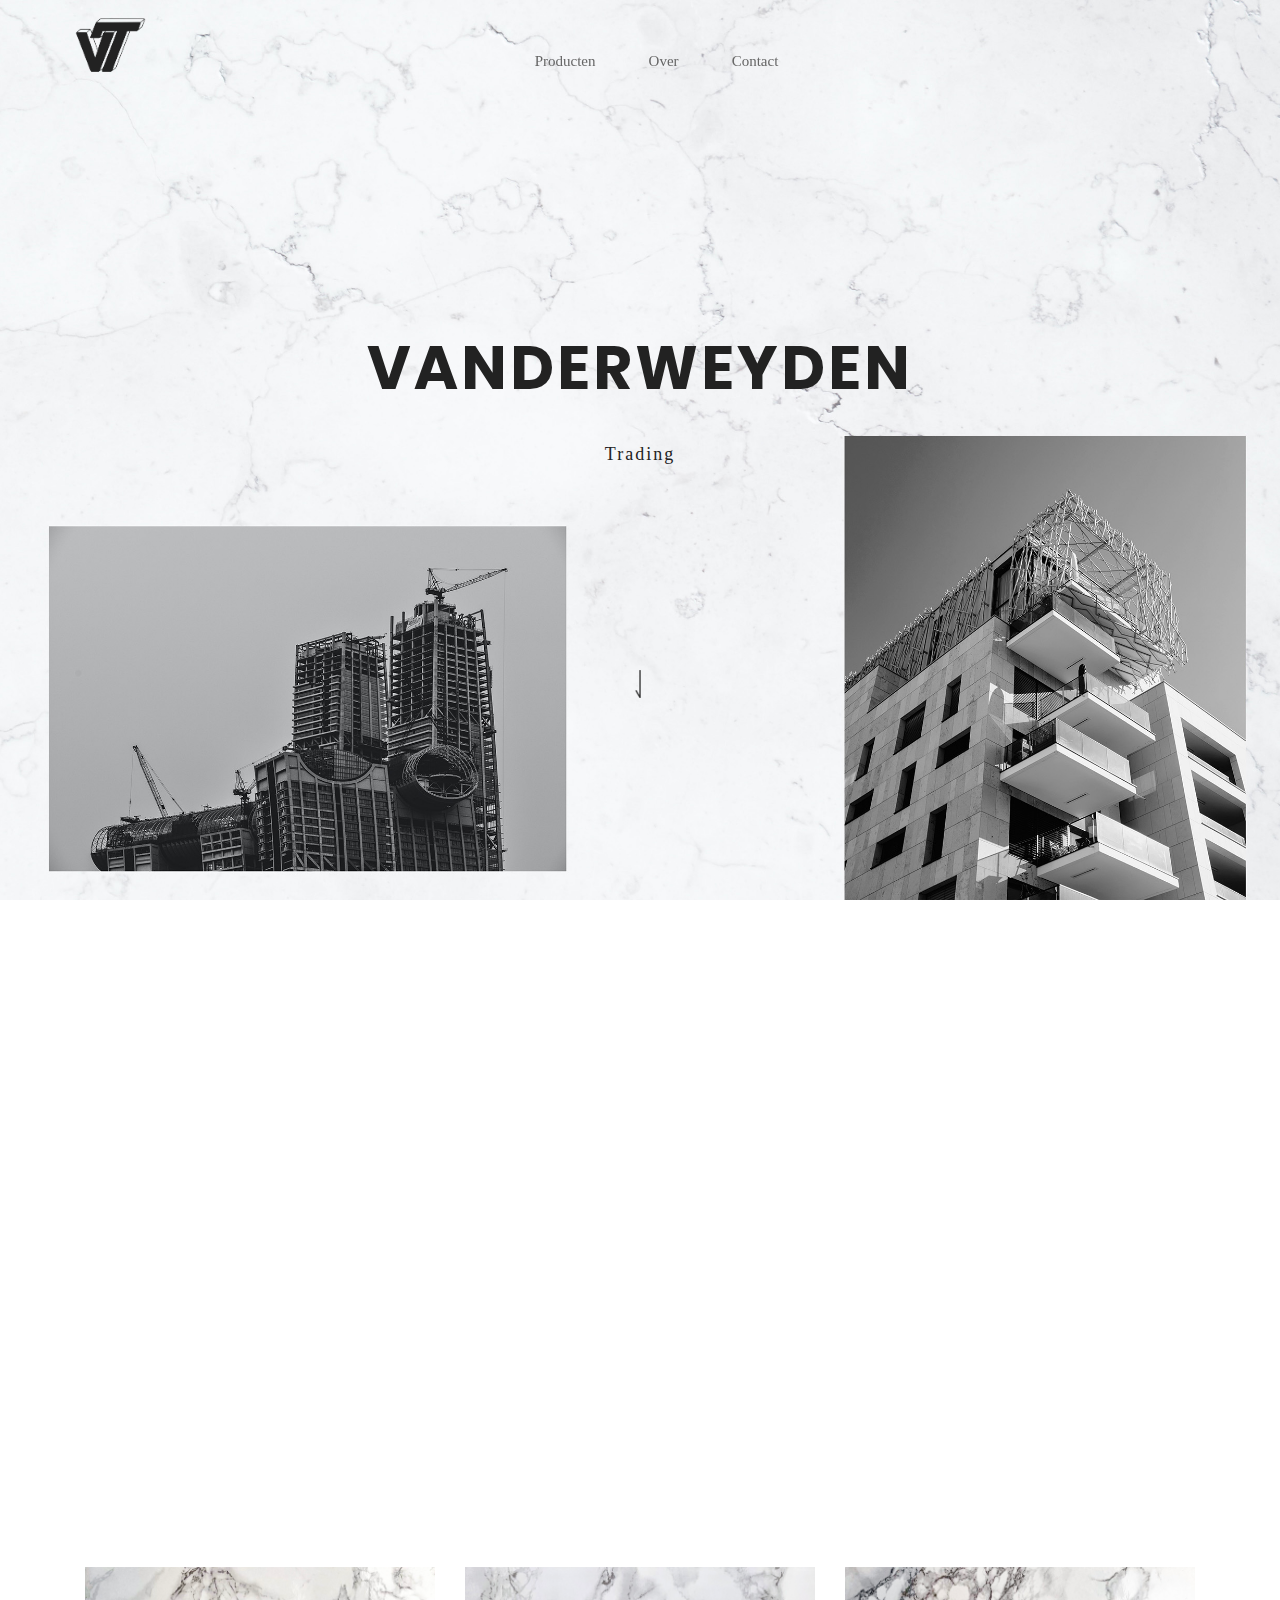
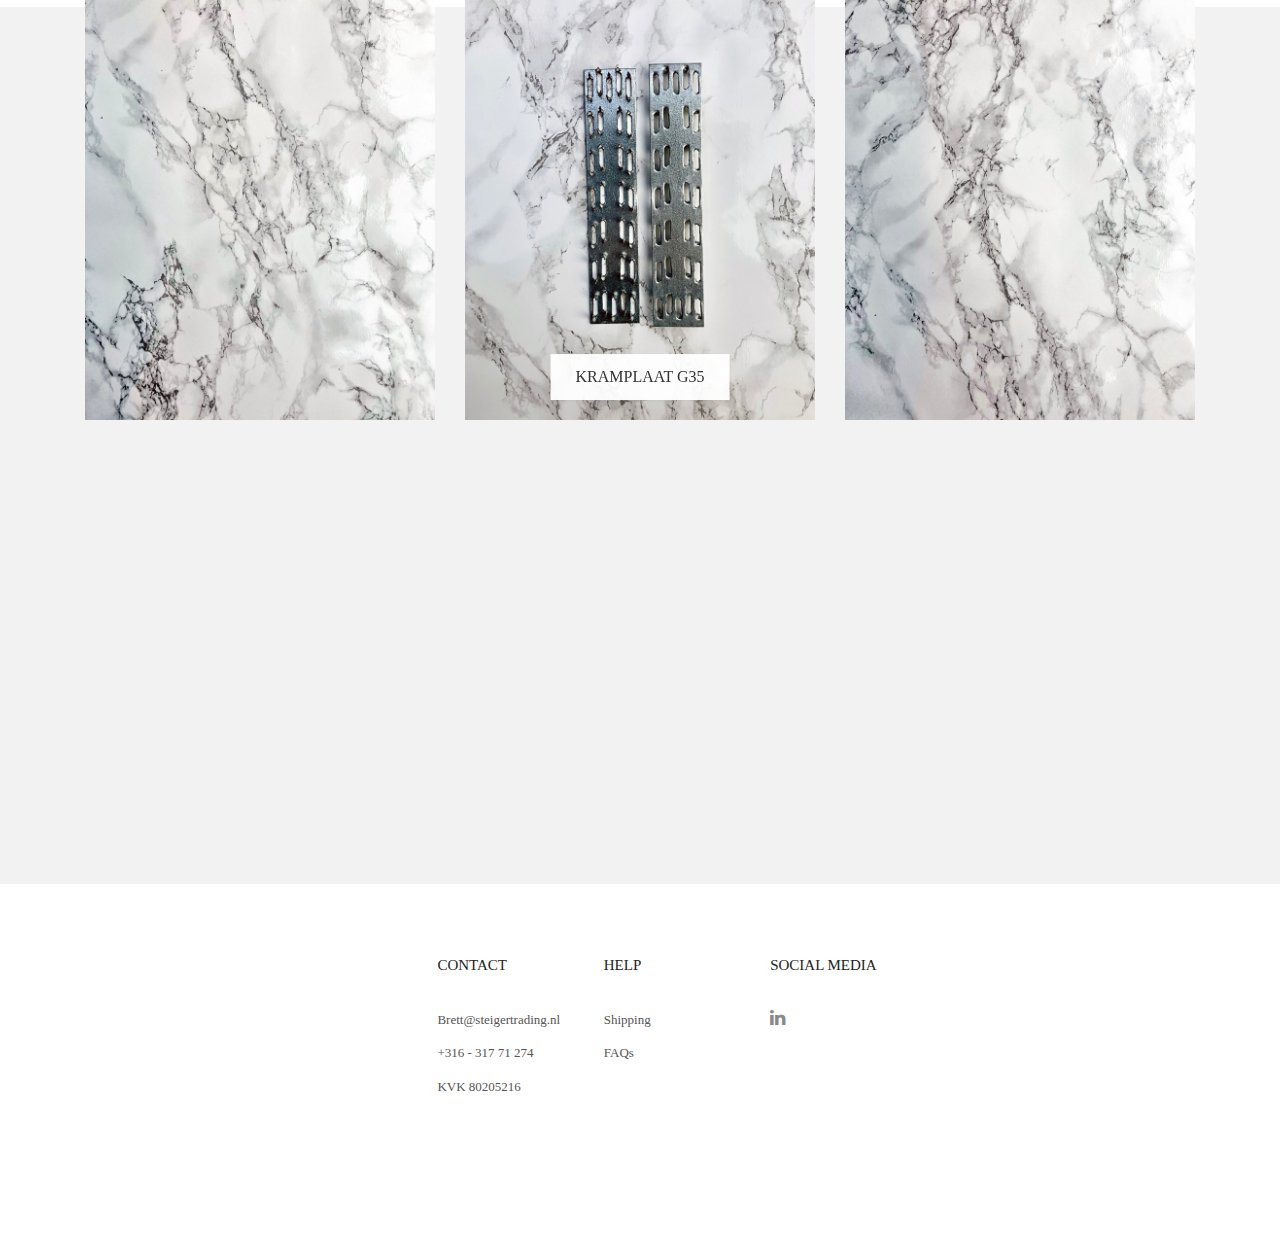
==== commit 9ab8ac16: "big update 22 nov" ====
--- a/index.html
+++ b/index.html
@@ -11,6 +11,8 @@
 	<link rel="stylesheet" type="text/css" href="vendor/bootstrap/css/bootstrap.min.css">
 	<!-- All fade in animations -->
 	<link rel="stylesheet" href="https://unpkg.com/aos@next/dist/aos.css" />
+	<!-- social media buttons and stuff -->
+	<link rel="stylesheet" type="text/css" href="fonts/font-awesome-4.7.0/css/font-awesome.min.css">
 <!--===============================================================================================-->
 	<link rel="stylesheet" type="text/css" href="css/util.css">
 	<link rel="stylesheet" type="text/css" href="css/main.css">
@@ -25,8 +27,8 @@
 						<div class="logo">
 							<a href="index.html"><img src="images/logobrettgray.png" alt="logo"></a>
 						  </div>
-                        <li class="nav-item" style="margin-right: 20%;"><a class="nav-link js-scroll-trigger" href="#products">Products</a></li>
-                        <li class="nav-item" style="margin-right: 20%;"><a class="nav-link js-scroll-trigger" href="#about">About</a></li>
+                        <li class="nav-item" style="margin-right: 20%;"><a class="nav-link js-scroll-trigger" style="font-weight: 500;" href="#products">Producten</a></li>
+                        <li class="nav-item" style="margin-right: 20%;"><a class="nav-link js-scroll-trigger" href="#about">Over</a></li>
                         <li class="nav-item"><a class="nav-link js-scroll-trigger" href="#footer">Contact</a></li>
                     </ul>
                 </div>
@@ -55,7 +57,7 @@
 			<div id="products" class="sec-title p-b-60">
 				<br><br>
 				<h3 data-aos="fade-up" class="m-text5 t-center">
-					Products
+					Producten
 				</h3>
 			</div>
 			<div data-aos="slide-up" class="row">
@@ -63,13 +65,24 @@
 
 
 					<!-- block1 -->
+
+					<div class="block1 hov-img-zoom pos-relative m-b-30">
+						<img src="images/marmertest3.jpg" alt="IMG-BENNER">
+
+						<div class="block1-wrapbtn w-size2">
+		
+						</div>
+					</div>
+
+				</div>
+
+				<div class="col-sm-10 col-md-8 col-lg-4 m-l-r-auto">
 					<a href="./kramplaat.html">
 					<div class="block1 hov-img-zoom pos-relative m-b-30">
 						<img src="images/kramplaat.jpg" alt="IMG-BENNER">
 
 						<div class="block1-wrapbtn w-size2">
-							<!-- Button -->
-							<a href="kramplaat.html" class="flex-c-m size2 m-text2 bg3 hov1 trans-0-4">
+							<a href="./kramplaat.html" class="flex-c-m size2 m-text2 bg3 hov1 trans-0-4">
 								Kramplaat G35
 							</a>
 						</div>
@@ -79,42 +92,15 @@
 
 				<div class="col-sm-10 col-md-8 col-lg-4 m-l-r-auto">
 
-
-					<!-- block1 -->
-					<a href="./kram.html">
 					<div class="block1 hov-img-zoom pos-relative m-b-30">
-						<img src="images/product2.jpg" alt="IMG-BENNER">
+						<img src="images/testmarmer2.jpg" alt="IMG-BENNER">
 
 						<div class="block1-wrapbtn w-size2">
-							<!-- Button -->
-							<a href="./kram.html" class="flex-c-m size2 m-text2 bg3 hov1 trans-0-4">
-								Kram
-							</a>
+
 						</div>
 					</div>
-					</a>
-				</div>
-
-				<div class="col-sm-10 col-md-8 col-lg-4 m-l-r-auto">
-					<!-- block1 -->
-					<a href="./spijkerplaat.html">
-					<div class="block1 hov-img-zoom pos-relative m-b-30">
-						<img src="images/product3.jpg" alt="IMG-BENNER">
-
-						<div class="block1-wrapbtn w-size2">
-							<!-- Button -->
-							<a href="./spijkerplaat.html" class="flex-c-m size2 m-text2 bg3 hov1 trans-0-4">
-								Spijkerplaat
-							</a>
-						</div>
-					</div>
-					</a>
-
-					<!-- block2 -->
-					<div class="block2 wrap-pic-w pos-relative m-b-30">
-
-				</div>
-			</div>
+
+				</div>
 		</div>
 	</section>
 
@@ -147,8 +133,11 @@
 			</p>
 			<br>
             <p class="separator">
-				Wij zijn een jonge en dynamische onderneming, die zich onder andere toelegt op het inkopen en distribueren van gereedschappen welke hun toepassing vinden in de steigerbouw. <br><br> Vanderweyden Trading is opgericht in 2020 en wordt geleid door Brett Vanderweyden, een jonge ondernemer die enkele jaren ervaring op heeft gedaan in de distributie van gereedschappen voor de (steiger)bouw.<br><br> Brett vindt het belangrijk dat klanten met respect worden behandeld, afspraken altijd worden nagekomen en een hechte vertrouwensrelatie wordt nagestreefd.
-
+				Vanderweyden Trading is in 2020 opgericht door Brett Vanderweyden. Brett is een jonge ondernemer die zich al jaren verdiept in de distributie van gereedschappen voor de (steiger)bouw. 
+				 <br><br> 
+				 In september 2020 heeft Brett Winters Intertrade overgenomen, een onderneming die zich eveneens toelegde op de inkoop- en distributie van gereedschappen voor de (steiger)bouw.
+				 <br><br> 
+				 Bent u actief in de (steiger)bouw en vraagt u zich af hoe u de bruikbaarheidsduur van uw producten kunt verlengen, dan bent u bij mij aan het juiste adres.
             </p>
 
           </div>
@@ -168,21 +157,21 @@
 			<div class="flex-w p-l-15 p-r-15" data-aos="fade-up" >
 				<div class="flex-col-c w-size5 p-l-15 p-r-15 p-t-16 p-b-15 respon1">
 					<h4 class="m-text12 t-center">
-						Levering wereldwijd
+						Betalingsmethode 
 					</h4>
 	
-					<a href="#" class="s-text11 t-center">
-						Click here for more info
-					</a>
+					<span class="s-text11 t-center">
+						Vraag telefonisch of via mail een offerte op.
+					</span>
 				</div>
 	
 				<div class="flex-col-c w-size5 p-l-15 p-r-15 p-t-16 p-b-15 bo2 respon2">
 					<h4 class="m-text12 t-center">
-						Product Kwaliteit 
+						Levering
 					</h4>
 	
 					<span class="s-text11 t-center">
-						Numero Uno
+						Levertijden zijn in overleg.
 					</span>
 				</div>
 	
@@ -228,7 +217,7 @@
 					</li>
 					<li class="p-b-9">
 						<a href="https://www.oozo.nl/bedrijven/tilburg/de-reit/universiteit-campus/2088879/vanderweyden-trading" class="s-text7">
-							80205216
+							KVK 80205216
 						</a>
 					</li>
 
@@ -288,6 +277,7 @@
 			<img class="hvr-upward"  style="width: 70%;" src="images/arrow_up.png" alt="icon">
 		</span>
 	</div>
+	
 
 
 
--- a/css/main.css
+++ b/css/main.css
@@ -1746,15 +1746,7 @@
 /*[ BG Title Page ]
 ///////////////////////////////////////////////////////////
 */
-.bg-title-page {
-  width: 100%;
-  min-height: 239px;
-  padding-left: 15px;
-  padding-right: 15px;
-  background-repeat: no-repeat;
-  background-position: center 0;
-  background-size: cover;
-}
+
 
 @media (max-width: 576px) {
   .bg-title-page .l-text2 {font-size: 35px;}
@@ -2359,3 +2351,4 @@
 
 
 
+
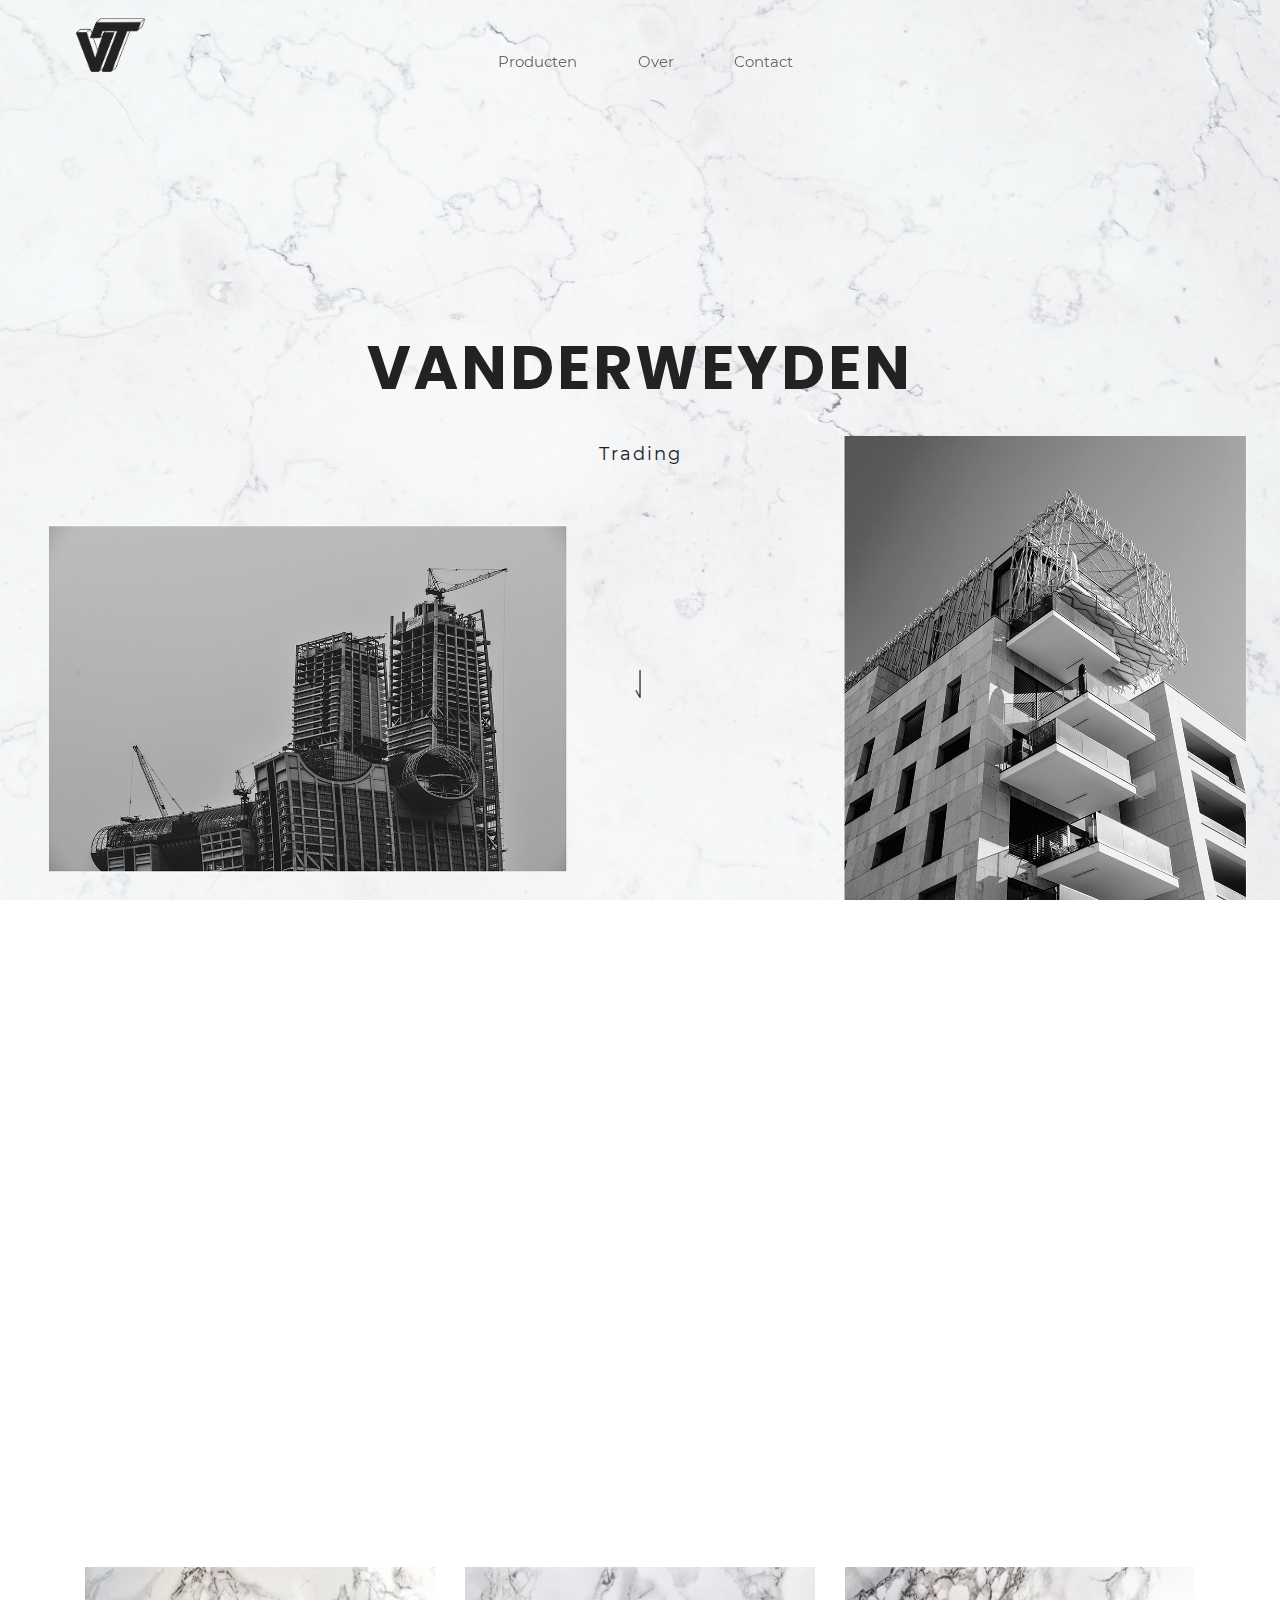
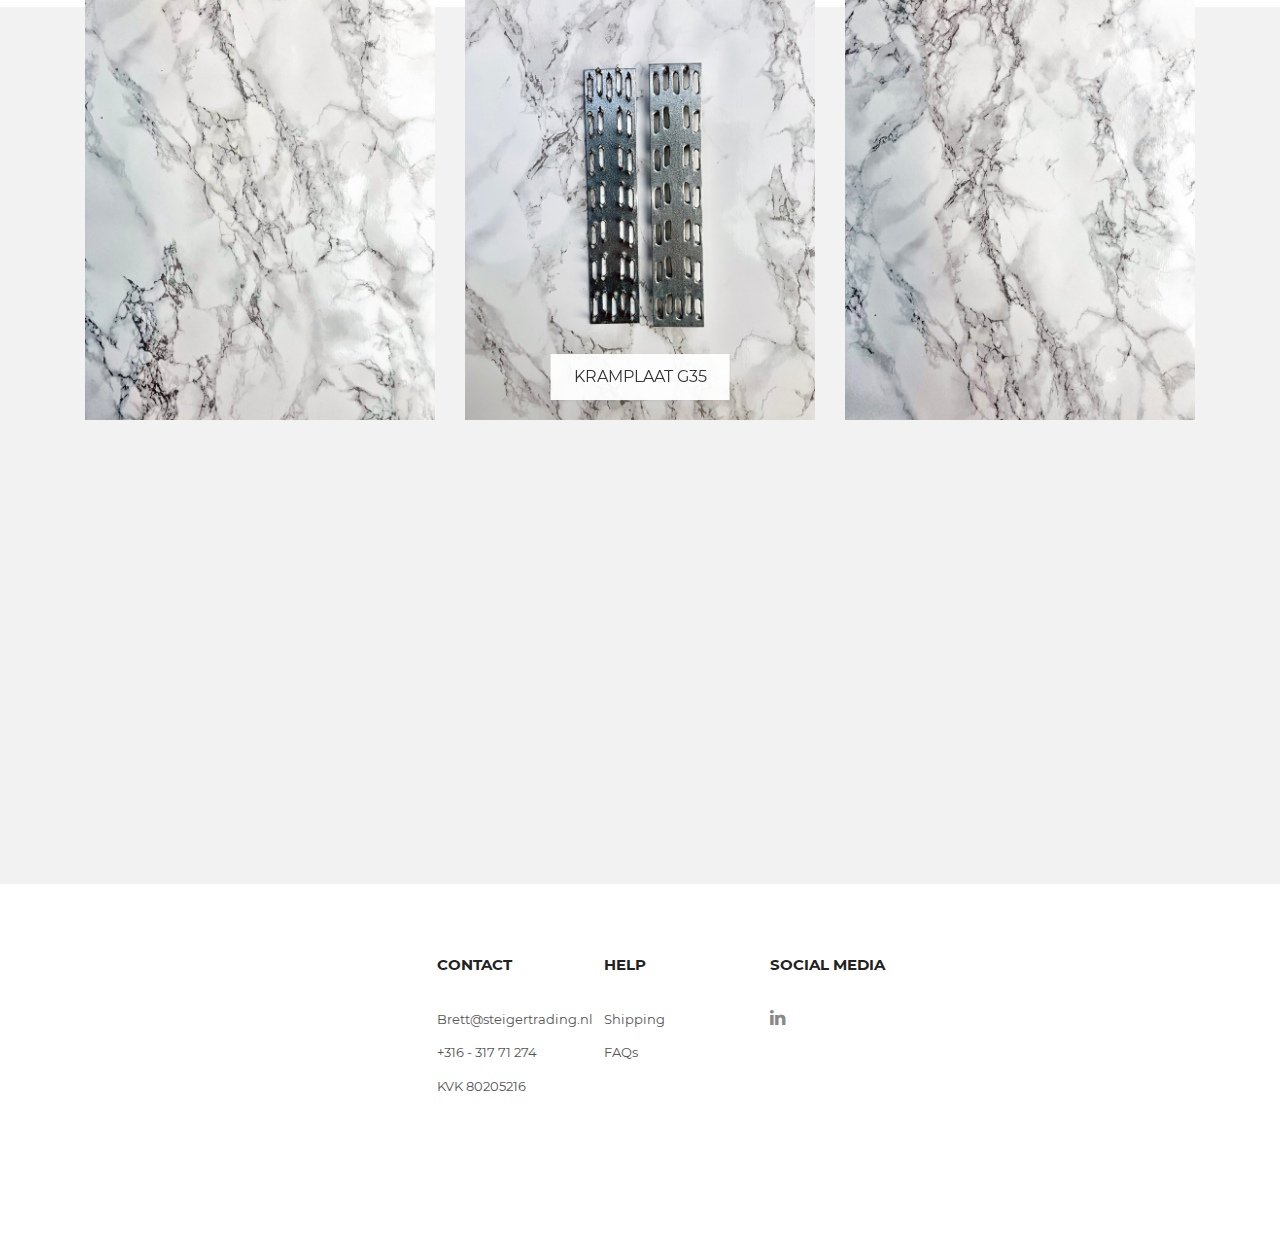
==== commit 9854cdbe: "bug fix 24 nov" ====
--- a/index.html
+++ b/index.html
@@ -16,6 +16,8 @@
 <!--===============================================================================================-->
 	<link rel="stylesheet" type="text/css" href="css/util.css">
 	<link rel="stylesheet" type="text/css" href="css/main.css">
+	<link rel="stylesheet" type="text/css" href="css/main2.css">
+	<link rel="stylesheet" type="text/css" href="fonts/elegant-font/html-css/style.css">
 <!--===============================================================================================-->
 </head>
 <body>
--- a/css/main.css
+++ b/css/main.css
@@ -1,6 +1,25 @@
 /*[ FONT ]
 ///////////////////////////////////////////////////////////
 */
+
+/*[ FONT ]
+///////////////////////////////////////////////////////////
+*/
+
+@font-face {
+  font-family: Montserrat-Regular;
+  src: url('../fonts/montserrat/Montserrat-Regular.ttf'); 
+}
+
+@font-face {
+  font-family: Montserrat-Medium;
+  src: url('../fonts/montserrat/Montserrat-Medium.ttf'); 
+}
+
+@font-face {
+  font-family: Montserrat-Bold;
+  src: url('../fonts/montserrat/Montserrat-Bold.ttf'); 
+}
 
 @font-face {
   font-family: Montserrat-Italic;
@@ -8,9 +27,25 @@
 }
 
 @font-face {
+  font-family: Montserrat-Black;
+  src: url('../fonts/montserrat/Montserrat-Black.ttf'); 
+}
+
+@font-face {
+  font-family: Linearicons;
+  src: url('../fonts/Linearicons-Free-v1.0.0/WebFont/Linearicons-Free.ttf'); 
+}
+
+@font-face {
   font-family: Poppins-Bold;
   src: url('../fonts/poppins/Poppins-Bold.ttf'); 
 }
+
+@font-face {
+  font-family: Poppins-Black;
+  src: url('../fonts/poppins/Poppins-Black.ttf'); 
+}
+
 
 /*[ RESTYLE TAG ]
 ///////////////////////////////////////////////////////////
--- a/css/main2.css
+++ b/css/main2.css
@@ -0,0 +1,18 @@
+
+
+
+
+
+
+
+
+
+
+
+
+
+
+
+
+
+
--- a/fonts/elegant-font/html-css/style.css
+++ b/fonts/elegant-font/html-css/style.css
@@ -0,0 +1,1159 @@
+@font-face {
+	font-family: 'ElegantIcons';
+	src:url('fonts/ElegantIcons.eot');
+	src:url('fonts/ElegantIcons.eot?#iefix') format('embedded-opentype'),
+		url('fonts/ElegantIcons.woff') format('woff'),
+		url('fonts/ElegantIcons.ttf') format('truetype'),
+		url('fonts/ElegantIcons.svg#ElegantIcons') format('svg');
+	font-weight: normal;
+	font-style: normal;
+}
+
+/* Use the following CSS code if you want to use data attributes for inserting your icons */
+[data-icon]:before {
+	font-family: 'ElegantIcons';
+	content: attr(data-icon);
+	speak: none;
+	font-weight: normal;
+	font-variant: normal;
+	text-transform: none;
+	line-height: 1;
+	-webkit-font-smoothing: antialiased;
+	-moz-osx-font-smoothing: grayscale;
+}
+
+/* Use the following CSS code if you want to have a class per icon */
+/*
+Instead of a list of all class selectors,
+you can use the generic selector below, but it's slower:
+[class*="your-class-prefix"] {
+*/
+.arrow_up, .arrow_down, .arrow_left, .arrow_right, .arrow_left-up, .arrow_right-up, .arrow_right-down, .arrow_left-down, .arrow-up-down, .arrow_up-down_alt, .arrow_left-right_alt, .arrow_left-right, .arrow_expand_alt2, .arrow_expand_alt, .arrow_condense, .arrow_expand, .arrow_move, .arrow_carrot-up, .arrow_carrot-down, .arrow_carrot-left, .arrow_carrot-right, .arrow_carrot-2up, .arrow_carrot-2down, .arrow_carrot-2left, .arrow_carrot-2right, .arrow_carrot-up_alt2, .arrow_carrot-down_alt2, .arrow_carrot-left_alt2, .arrow_carrot-right_alt2, .arrow_carrot-2up_alt2, .arrow_carrot-2down_alt2, .arrow_carrot-2left_alt2, .arrow_carrot-2right_alt2, .arrow_triangle-up, .arrow_triangle-down, .arrow_triangle-left, .arrow_triangle-right, .arrow_triangle-up_alt2, .arrow_triangle-down_alt2, .arrow_triangle-left_alt2, .arrow_triangle-right_alt2, .arrow_back, .icon_minus-06, .icon_plus, .icon_close, .icon_check, .icon_minus_alt2, .icon_plus_alt2, .icon_close_alt2, .icon_check_alt2, .icon_zoom-out_alt, .icon_zoom-in_alt, .icon_search, .icon_box-empty, .icon_box-selected, .icon_minus-box, .icon_plus-box, .icon_box-checked, .icon_circle-empty, .icon_circle-slelected, .icon_stop_alt2, .icon_stop, .icon_pause_alt2, .icon_pause, .icon_menu, .icon_menu-square_alt2, .icon_menu-circle_alt2, .icon_ul, .icon_ol, .icon_adjust-horiz, .icon_adjust-vert, .icon_document_alt, .icon_documents_alt, .icon_pencil, .icon_pencil-edit_alt, .icon_pencil-edit, .icon_folder-alt, .icon_folder-open_alt, .icon_folder-add_alt, .icon_info_alt, .icon_error-oct_alt, .icon_error-circle_alt, .icon_error-triangle_alt, .icon_question_alt2, .icon_question, .icon_comment_alt, .icon_chat_alt, .icon_vol-mute_alt, .icon_volume-low_alt, .icon_volume-high_alt, .icon_quotations, .icon_quotations_alt2, .icon_clock_alt, .icon_lock_alt, .icon_lock-open_alt, .icon_key_alt, .icon_cloud_alt, .icon_cloud-upload_alt, .icon_cloud-download_alt, .icon_image, .icon_images, .icon_lightbulb_alt, .icon_gift_alt, .icon_house_alt, .icon_genius, .icon_mobile, .icon_tablet, .icon_laptop, .icon_desktop, .icon_camera_alt, .icon_mail_alt, .icon_cone_alt, .icon_ribbon_alt, .icon_bag_alt, .icon_creditcard, .icon_cart_alt, .icon_paperclip, .icon_tag_alt, .icon_tags_alt, .icon_trash_alt, .icon_cursor_alt, .icon_mic_alt, .icon_compass_alt, .icon_pin_alt, .icon_pushpin_alt, .icon_map_alt, .icon_drawer_alt, .icon_toolbox_alt, .icon_book_alt, .icon_calendar, .icon_film, .icon_table, .icon_contacts_alt, .icon_headphones, .icon_lifesaver, .icon_piechart, .icon_refresh, .icon_link_alt, .icon_link, .icon_loading, .icon_blocked, .icon_archive_alt, .icon_heart_alt, .icon_star_alt, .icon_star-half_alt, .icon_star, .icon_star-half, .icon_tools, .icon_tool, .icon_cog, .icon_cogs, .arrow_up_alt, .arrow_down_alt, .arrow_left_alt, .arrow_right_alt, .arrow_left-up_alt, .arrow_right-up_alt, .arrow_right-down_alt, .arrow_left-down_alt, .arrow_condense_alt, .arrow_expand_alt3, .arrow_carrot_up_alt, .arrow_carrot-down_alt, .arrow_carrot-left_alt, .arrow_carrot-right_alt, .arrow_carrot-2up_alt, .arrow_carrot-2dwnn_alt, .arrow_carrot-2left_alt, .arrow_carrot-2right_alt, .arrow_triangle-up_alt, .arrow_triangle-down_alt, .arrow_triangle-left_alt, .arrow_triangle-right_alt, .icon_minus_alt, .icon_plus_alt, .icon_close_alt, .icon_check_alt, .icon_zoom-out, .icon_zoom-in, .icon_stop_alt, .icon_menu-square_alt, .icon_menu-circle_alt, .icon_document, .icon_documents, .icon_pencil_alt, .icon_folder, .icon_folder-open, .icon_folder-add, .icon_folder_upload, .icon_folder_download, .icon_info, .icon_error-circle, .icon_error-oct, .icon_error-triangle, .icon_question_alt, .icon_comment, .icon_chat, .icon_vol-mute, .icon_volume-low, .icon_volume-high, .icon_quotations_alt, .icon_clock, .icon_lock, .icon_lock-open, .icon_key, .icon_cloud, .icon_cloud-upload, .icon_cloud-download, .icon_lightbulb, .icon_gift, .icon_house, .icon_camera, .icon_mail, .icon_cone, .icon_ribbon, .icon_bag, .icon_cart, .icon_tag, .icon_tags, .icon_trash, .icon_cursor, .icon_mic, .icon_compass, .icon_pin, .icon_pushpin, .icon_map, .icon_drawer, .icon_toolbox, .icon_book, .icon_contacts, .icon_archive, .icon_heart, .icon_profile, .icon_group, .icon_grid-2x2, .icon_grid-3x3, .icon_music, .icon_pause_alt, .icon_phone, .icon_upload, .icon_download, .social_facebook, .social_twitter, .social_pinterest, .social_googleplus, .social_tumblr, .social_tumbleupon, .social_wordpress, .social_instagram, .social_dribbble, .social_vimeo, .social_linkedin, .social_rss, .social_deviantart, .social_share, .social_myspace, .social_skype, .social_youtube, .social_picassa, .social_googledrive, .social_flickr, .social_blogger, .social_spotify, .social_delicious, .social_facebook_circle, .social_twitter_circle, .social_pinterest_circle, .social_googleplus_circle, .social_tumblr_circle, .social_stumbleupon_circle, .social_wordpress_circle, .social_instagram_circle, .social_dribbble_circle, .social_vimeo_circle, .social_linkedin_circle, .social_rss_circle, .social_deviantart_circle, .social_share_circle, .social_myspace_circle, .social_skype_circle, .social_youtube_circle, .social_picassa_circle, .social_googledrive_alt2, .social_flickr_circle, .social_blogger_circle, .social_spotify_circle, .social_delicious_circle, .social_facebook_square, .social_twitter_square, .social_pinterest_square, .social_googleplus_square, .social_tumblr_square, .social_stumbleupon_square, .social_wordpress_square, .social_instagram_square, .social_dribbble_square, .social_vimeo_square, .social_linkedin_square, .social_rss_square, .social_deviantart_square, .social_share_square, .social_myspace_square, .social_skype_square, .social_youtube_square, .social_picassa_square, .social_googledrive_square, .social_flickr_square, .social_blogger_square, .social_spotify_square, .social_delicious_square, .icon_printer, .icon_calulator, .icon_building, .icon_floppy, .icon_drive, .icon_search-2, .icon_id, .icon_id-2, .icon_puzzle, .icon_like, .icon_dislike, .icon_mug, .icon_currency, .icon_wallet, .icon_pens, .icon_easel, .icon_flowchart, .icon_datareport, .icon_briefcase, .icon_shield, .icon_percent, .icon_globe, .icon_globe-2, .icon_target, .icon_hourglass, .icon_balance, .icon_rook, .icon_printer-alt, .icon_calculator_alt, .icon_building_alt, .icon_floppy_alt, .icon_drive_alt, .icon_search_alt, .icon_id_alt, .icon_id-2_alt, .icon_puzzle_alt, .icon_like_alt, .icon_dislike_alt, .icon_mug_alt, .icon_currency_alt, .icon_wallet_alt, .icon_pens_alt, .icon_easel_alt, .icon_flowchart_alt, .icon_datareport_alt, .icon_briefcase_alt, .icon_shield_alt, .icon_percent_alt, .icon_globe_alt, .icon_clipboard {
+	font-family: 'ElegantIcons';
+	speak: none;
+	font-style: normal;
+	font-weight: normal;
+	font-variant: normal;
+	text-transform: none;
+	line-height: 1;
+	-webkit-font-smoothing: antialiased;
+}
+.arrow_up:before {
+	content: "\21";
+}
+.arrow_down:before {
+	content: "\22";
+}
+.arrow_left:before {
+	content: "\23";
+}
+.arrow_right:before {
+	content: "\24";
+}
+.arrow_left-up:before {
+	content: "\25";
+}
+.arrow_right-up:before {
+	content: "\26";
+}
+.arrow_right-down:before {
+	content: "\27";
+}
+.arrow_left-down:before {
+	content: "\28";
+}
+.arrow-up-down:before {
+	content: "\29";
+}
+.arrow_up-down_alt:before {
+	content: "\2a";
+}
+.arrow_left-right_alt:before {
+	content: "\2b";
+}
+.arrow_left-right:before {
+	content: "\2c";
+}
+.arrow_expand_alt2:before {
+	content: "\2d";
+}
+.arrow_expand_alt:before {
+	content: "\2e";
+}
+.arrow_condense:before {
+	content: "\2f";
+}
+.arrow_expand:before {
+	content: "\30";
+}
+.arrow_move:before {
+	content: "\31";
+}
+.arrow_carrot-up:before {
+	content: "\32";
+}
+.arrow_carrot-down:before {
+	content: "\33";
+}
+.arrow_carrot-left:before {
+	content: "\34";
+}
+.arrow_carrot-right:before {
+	content: "\35";
+}
+.arrow_carrot-2up:before {
+	content: "\36";
+}
+.arrow_carrot-2down:before {
+	content: "\37";
+}
+.arrow_carrot-2left:before {
+	content: "\38";
+}
+.arrow_carrot-2right:before {
+	content: "\39";
+}
+.arrow_carrot-up_alt2:before {
+	content: "\3a";
+}
+.arrow_carrot-down_alt2:before {
+	content: "\3b";
+}
+.arrow_carrot-left_alt2:before {
+	content: "\3c";
+}
+.arrow_carrot-right_alt2:before {
+	content: "\3d";
+}
+.arrow_carrot-2up_alt2:before {
+	content: "\3e";
+}
+.arrow_carrot-2down_alt2:before {
+	content: "\3f";
+}
+.arrow_carrot-2left_alt2:before {
+	content: "\40";
+}
+.arrow_carrot-2right_alt2:before {
+	content: "\41";
+}
+.arrow_triangle-up:before {
+	content: "\42";
+}
+.arrow_triangle-down:before {
+	content: "\43";
+}
+.arrow_triangle-left:before {
+	content: "\44";
+}
+.arrow_triangle-right:before {
+	content: "\45";
+}
+.arrow_triangle-up_alt2:before {
+	content: "\46";
+}
+.arrow_triangle-down_alt2:before {
+	content: "\47";
+}
+.arrow_triangle-left_alt2:before {
+	content: "\48";
+}
+.arrow_triangle-right_alt2:before {
+	content: "\49";
+}
+.arrow_back:before {
+	content: "\4a";
+}
+.icon_minus-06:before {
+	content: "\4b";
+}
+.icon_plus:before {
+	content: "\4c";
+}
+.icon_close:before {
+	content: "\4d";
+}
+.icon_check:before {
+	content: "\4e";
+}
+.icon_minus_alt2:before {
+	content: "\4f";
+}
+.icon_plus_alt2:before {
+	content: "\50";
+}
+.icon_close_alt2:before {
+	content: "\51";
+}
+.icon_check_alt2:before {
+	content: "\52";
+}
+.icon_zoom-out_alt:before {
+	content: "\53";
+}
+.icon_zoom-in_alt:before {
+	content: "\54";
+}
+.icon_search:before {
+	content: "\55";
+}
+.icon_box-empty:before {
+	content: "\56";
+}
+.icon_box-selected:before {
+	content: "\57";
+}
+.icon_minus-box:before {
+	content: "\58";
+}
+.icon_plus-box:before {
+	content: "\59";
+}
+.icon_box-checked:before {
+	content: "\5a";
+}
+.icon_circle-empty:before {
+	content: "\5b";
+}
+.icon_circle-slelected:before {
+	content: "\5c";
+}
+.icon_stop_alt2:before {
+	content: "\5d";
+}
+.icon_stop:before {
+	content: "\5e";
+}
+.icon_pause_alt2:before {
+	content: "\5f";
+}
+.icon_pause:before {
+	content: "\60";
+}
+.icon_menu:before {
+	content: "\61";
+}
+.icon_menu-square_alt2:before {
+	content: "\62";
+}
+.icon_menu-circle_alt2:before {
+	content: "\63";
+}
+.icon_ul:before {
+	content: "\64";
+}
+.icon_ol:before {
+	content: "\65";
+}
+.icon_adjust-horiz:before {
+	content: "\66";
+}
+.icon_adjust-vert:before {
+	content: "\67";
+}
+.icon_document_alt:before {
+	content: "\68";
+}
+.icon_documents_alt:before {
+	content: "\69";
+}
+.icon_pencil:before {
+	content: "\6a";
+}
+.icon_pencil-edit_alt:before {
+	content: "\6b";
+}
+.icon_pencil-edit:before {
+	content: "\6c";
+}
+.icon_folder-alt:before {
+	content: "\6d";
+}
+.icon_folder-open_alt:before {
+	content: "\6e";
+}
+.icon_folder-add_alt:before {
+	content: "\6f";
+}
+.icon_info_alt:before {
+	content: "\70";
+}
+.icon_error-oct_alt:before {
+	content: "\71";
+}
+.icon_error-circle_alt:before {
+	content: "\72";
+}
+.icon_error-triangle_alt:before {
+	content: "\73";
+}
+.icon_question_alt2:before {
+	content: "\74";
+}
+.icon_question:before {
+	content: "\75";
+}
+.icon_comment_alt:before {
+	content: "\76";
+}
+.icon_chat_alt:before {
+	content: "\77";
+}
+.icon_vol-mute_alt:before {
+	content: "\78";
+}
+.icon_volume-low_alt:before {
+	content: "\79";
+}
+.icon_volume-high_alt:before {
+	content: "\7a";
+}
+.icon_quotations:before {
+	content: "\7b";
+}
+.icon_quotations_alt2:before {
+	content: "\7c";
+}
+.icon_clock_alt:before {
+	content: "\7d";
+}
+.icon_lock_alt:before {
+	content: "\7e";
+}
+.icon_lock-open_alt:before {
+	content: "\e000";
+}
+.icon_key_alt:before {
+	content: "\e001";
+}
+.icon_cloud_alt:before {
+	content: "\e002";
+}
+.icon_cloud-upload_alt:before {
+	content: "\e003";
+}
+.icon_cloud-download_alt:before {
+	content: "\e004";
+}
+.icon_image:before {
+	content: "\e005";
+}
+.icon_images:before {
+	content: "\e006";
+}
+.icon_lightbulb_alt:before {
+	content: "\e007";
+}
+.icon_gift_alt:before {
+	content: "\e008";
+}
+.icon_house_alt:before {
+	content: "\e009";
+}
+.icon_genius:before {
+	content: "\e00a";
+}
+.icon_mobile:before {
+	content: "\e00b";
+}
+.icon_tablet:before {
+	content: "\e00c";
+}
+.icon_laptop:before {
+	content: "\e00d";
+}
+.icon_desktop:before {
+	content: "\e00e";
+}
+.icon_camera_alt:before {
+	content: "\e00f";
+}
+.icon_mail_alt:before {
+	content: "\e010";
+}
+.icon_cone_alt:before {
+	content: "\e011";
+}
+.icon_ribbon_alt:before {
+	content: "\e012";
+}
+.icon_bag_alt:before {
+	content: "\e013";
+}
+.icon_creditcard:before {
+	content: "\e014";
+}
+.icon_cart_alt:before {
+	content: "\e015";
+}
+.icon_paperclip:before {
+	content: "\e016";
+}
+.icon_tag_alt:before {
+	content: "\e017";
+}
+.icon_tags_alt:before {
+	content: "\e018";
+}
+.icon_trash_alt:before {
+	content: "\e019";
+}
+.icon_cursor_alt:before {
+	content: "\e01a";
+}
+.icon_mic_alt:before {
+	content: "\e01b";
+}
+.icon_compass_alt:before {
+	content: "\e01c";
+}
+.icon_pin_alt:before {
+	content: "\e01d";
+}
+.icon_pushpin_alt:before {
+	content: "\e01e";
+}
+.icon_map_alt:before {
+	content: "\e01f";
+}
+.icon_drawer_alt:before {
+	content: "\e020";
+}
+.icon_toolbox_alt:before {
+	content: "\e021";
+}
+.icon_book_alt:before {
+	content: "\e022";
+}
+.icon_calendar:before {
+	content: "\e023";
+}
+.icon_film:before {
+	content: "\e024";
+}
+.icon_table:before {
+	content: "\e025";
+}
+.icon_contacts_alt:before {
+	content: "\e026";
+}
+.icon_headphones:before {
+	content: "\e027";
+}
+.icon_lifesaver:before {
+	content: "\e028";
+}
+.icon_piechart:before {
+	content: "\e029";
+}
+.icon_refresh:before {
+	content: "\e02a";
+}
+.icon_link_alt:before {
+	content: "\e02b";
+}
+.icon_link:before {
+	content: "\e02c";
+}
+.icon_loading:before {
+	content: "\e02d";
+}
+.icon_blocked:before {
+	content: "\e02e";
+}
+.icon_archive_alt:before {
+	content: "\e02f";
+}
+.icon_heart_alt:before {
+	content: "\e030";
+}
+.icon_star_alt:before {
+	content: "\e031";
+}
+.icon_star-half_alt:before {
+	content: "\e032";
+}
+.icon_star:before {
+	content: "\e033";
+}
+.icon_star-half:before {
+	content: "\e034";
+}
+.icon_tools:before {
+	content: "\e035";
+}
+.icon_tool:before {
+	content: "\e036";
+}
+.icon_cog:before {
+	content: "\e037";
+}
+.icon_cogs:before {
+	content: "\e038";
+}
+.arrow_up_alt:before {
+	content: "\e039";
+}
+.arrow_down_alt:before {
+	content: "\e03a";
+}
+.arrow_left_alt:before {
+	content: "\e03b";
+}
+.arrow_right_alt:before {
+	content: "\e03c";
+}
+.arrow_left-up_alt:before {
+	content: "\e03d";
+}
+.arrow_right-up_alt:before {
+	content: "\e03e";
+}
+.arrow_right-down_alt:before {
+	content: "\e03f";
+}
+.arrow_left-down_alt:before {
+	content: "\e040";
+}
+.arrow_condense_alt:before {
+	content: "\e041";
+}
+.arrow_expand_alt3:before {
+	content: "\e042";
+}
+.arrow_carrot_up_alt:before {
+	content: "\e043";
+}
+.arrow_carrot-down_alt:before {
+	content: "\e044";
+}
+.arrow_carrot-left_alt:before {
+	content: "\e045";
+}
+.arrow_carrot-right_alt:before {
+	content: "\e046";
+}
+.arrow_carrot-2up_alt:before {
+	content: "\e047";
+}
+.arrow_carrot-2dwnn_alt:before {
+	content: "\e048";
+}
+.arrow_carrot-2left_alt:before {
+	content: "\e049";
+}
+.arrow_carrot-2right_alt:before {
+	content: "\e04a";
+}
+.arrow_triangle-up_alt:before {
+	content: "\e04b";
+}
+.arrow_triangle-down_alt:before {
+	content: "\e04c";
+}
+.arrow_triangle-left_alt:before {
+	content: "\e04d";
+}
+.arrow_triangle-right_alt:before {
+	content: "\e04e";
+}
+.icon_minus_alt:before {
+	content: "\e04f";
+}
+.icon_plus_alt:before {
+	content: "\e050";
+}
+.icon_close_alt:before {
+	content: "\e051";
+}
+.icon_check_alt:before {
+	content: "\e052";
+}
+.icon_zoom-out:before {
+	content: "\e053";
+}
+.icon_zoom-in:before {
+	content: "\e054";
+}
+.icon_stop_alt:before {
+	content: "\e055";
+}
+.icon_menu-square_alt:before {
+	content: "\e056";
+}
+.icon_menu-circle_alt:before {
+	content: "\e057";
+}
+.icon_document:before {
+	content: "\e058";
+}
+.icon_documents:before {
+	content: "\e059";
+}
+.icon_pencil_alt:before {
+	content: "\e05a";
+}
+.icon_folder:before {
+	content: "\e05b";
+}
+.icon_folder-open:before {
+	content: "\e05c";
+}
+.icon_folder-add:before {
+	content: "\e05d";
+}
+.icon_folder_upload:before {
+	content: "\e05e";
+}
+.icon_folder_download:before {
+	content: "\e05f";
+}
+.icon_info:before {
+	content: "\e060";
+}
+.icon_error-circle:before {
+	content: "\e061";
+}
+.icon_error-oct:before {
+	content: "\e062";
+}
+.icon_error-triangle:before {
+	content: "\e063";
+}
+.icon_question_alt:before {
+	content: "\e064";
+}
+.icon_comment:before {
+	content: "\e065";
+}
+.icon_chat:before {
+	content: "\e066";
+}
+.icon_vol-mute:before {
+	content: "\e067";
+}
+.icon_volume-low:before {
+	content: "\e068";
+}
+.icon_volume-high:before {
+	content: "\e069";
+}
+.icon_quotations_alt:before {
+	content: "\e06a";
+}
+.icon_clock:before {
+	content: "\e06b";
+}
+.icon_lock:before {
+	content: "\e06c";
+}
+.icon_lock-open:before {
+	content: "\e06d";
+}
+.icon_key:before {
+	content: "\e06e";
+}
+.icon_cloud:before {
+	content: "\e06f";
+}
+.icon_cloud-upload:before {
+	content: "\e070";
+}
+.icon_cloud-download:before {
+	content: "\e071";
+}
+.icon_lightbulb:before {
+	content: "\e072";
+}
+.icon_gift:before {
+	content: "\e073";
+}
+.icon_house:before {
+	content: "\e074";
+}
+.icon_camera:before {
+	content: "\e075";
+}
+.icon_mail:before {
+	content: "\e076";
+}
+.icon_cone:before {
+	content: "\e077";
+}
+.icon_ribbon:before {
+	content: "\e078";
+}
+.icon_bag:before {
+	content: "\e079";
+}
+.icon_cart:before {
+	content: "\e07a";
+}
+.icon_tag:before {
+	content: "\e07b";
+}
+.icon_tags:before {
+	content: "\e07c";
+}
+.icon_trash:before {
+	content: "\e07d";
+}
+.icon_cursor:before {
+	content: "\e07e";
+}
+.icon_mic:before {
+	content: "\e07f";
+}
+.icon_compass:before {
+	content: "\e080";
+}
+.icon_pin:before {
+	content: "\e081";
+}
+.icon_pushpin:before {
+	content: "\e082";
+}
+.icon_map:before {
+	content: "\e083";
+}
+.icon_drawer:before {
+	content: "\e084";
+}
+.icon_toolbox:before {
+	content: "\e085";
+}
+.icon_book:before {
+	content: "\e086";
+}
+.icon_contacts:before {
+	content: "\e087";
+}
+.icon_archive:before {
+	content: "\e088";
+}
+.icon_heart:before {
+	content: "\e089";
+}
+.icon_profile:before {
+	content: "\e08a";
+}
+.icon_group:before {
+	content: "\e08b";
+}
+.icon_grid-2x2:before {
+	content: "\e08c";
+}
+.icon_grid-3x3:before {
+	content: "\e08d";
+}
+.icon_music:before {
+	content: "\e08e";
+}
+.icon_pause_alt:before {
+	content: "\e08f";
+}
+.icon_phone:before {
+	content: "\e090";
+}
+.icon_upload:before {
+	content: "\e091";
+}
+.icon_download:before {
+	content: "\e092";
+}
+.social_facebook:before {
+	content: "\e093";
+}
+.social_twitter:before {
+	content: "\e094";
+}
+.social_pinterest:before {
+	content: "\e095";
+}
+.social_googleplus:before {
+	content: "\e096";
+}
+.social_tumblr:before {
+	content: "\e097";
+}
+.social_tumbleupon:before {
+	content: "\e098";
+}
+.social_wordpress:before {
+	content: "\e099";
+}
+.social_instagram:before {
+	content: "\e09a";
+}
+.social_dribbble:before {
+	content: "\e09b";
+}
+.social_vimeo:before {
+	content: "\e09c";
+}
+.social_linkedin:before {
+	content: "\e09d";
+}
+.social_rss:before {
+	content: "\e09e";
+}
+.social_deviantart:before {
+	content: "\e09f";
+}
+.social_share:before {
+	content: "\e0a0";
+}
+.social_myspace:before {
+	content: "\e0a1";
+}
+.social_skype:before {
+	content: "\e0a2";
+}
+.social_youtube:before {
+	content: "\e0a3";
+}
+.social_picassa:before {
+	content: "\e0a4";
+}
+.social_googledrive:before {
+	content: "\e0a5";
+}
+.social_flickr:before {
+	content: "\e0a6";
+}
+.social_blogger:before {
+	content: "\e0a7";
+}
+.social_spotify:before {
+	content: "\e0a8";
+}
+.social_delicious:before {
+	content: "\e0a9";
+}
+.social_facebook_circle:before {
+	content: "\e0aa";
+}
+.social_twitter_circle:before {
+	content: "\e0ab";
+}
+.social_pinterest_circle:before {
+	content: "\e0ac";
+}
+.social_googleplus_circle:before {
+	content: "\e0ad";
+}
+.social_tumblr_circle:before {
+	content: "\e0ae";
+}
+.social_stumbleupon_circle:before {
+	content: "\e0af";
+}
+.social_wordpress_circle:before {
+	content: "\e0b0";
+}
+.social_instagram_circle:before {
+	content: "\e0b1";
+}
+.social_dribbble_circle:before {
+	content: "\e0b2";
+}
+.social_vimeo_circle:before {
+	content: "\e0b3";
+}
+.social_linkedin_circle:before {
+	content: "\e0b4";
+}
+.social_rss_circle:before {
+	content: "\e0b5";
+}
+.social_deviantart_circle:before {
+	content: "\e0b6";
+}
+.social_share_circle:before {
+	content: "\e0b7";
+}
+.social_myspace_circle:before {
+	content: "\e0b8";
+}
+.social_skype_circle:before {
+	content: "\e0b9";
+}
+.social_youtube_circle:before {
+	content: "\e0ba";
+}
+.social_picassa_circle:before {
+	content: "\e0bb";
+}
+.social_googledrive_alt2:before {
+	content: "\e0bc";
+}
+.social_flickr_circle:before {
+	content: "\e0bd";
+}
+.social_blogger_circle:before {
+	content: "\e0be";
+}
+.social_spotify_circle:before {
+	content: "\e0bf";
+}
+.social_delicious_circle:before {
+	content: "\e0c0";
+}
+.social_facebook_square:before {
+	content: "\e0c1";
+}
+.social_twitter_square:before {
+	content: "\e0c2";
+}
+.social_pinterest_square:before {
+	content: "\e0c3";
+}
+.social_googleplus_square:before {
+	content: "\e0c4";
+}
+.social_tumblr_square:before {
+	content: "\e0c5";
+}
+.social_stumbleupon_square:before {
+	content: "\e0c6";
+}
+.social_wordpress_square:before {
+	content: "\e0c7";
+}
+.social_instagram_square:before {
+	content: "\e0c8";
+}
+.social_dribbble_square:before {
+	content: "\e0c9";
+}
+.social_vimeo_square:before {
+	content: "\e0ca";
+}
+.social_linkedin_square:before {
+	content: "\e0cb";
+}
+.social_rss_square:before {
+	content: "\e0cc";
+}
+.social_deviantart_square:before {
+	content: "\e0cd";
+}
+.social_share_square:before {
+	content: "\e0ce";
+}
+.social_myspace_square:before {
+	content: "\e0cf";
+}
+.social_skype_square:before {
+	content: "\e0d0";
+}
+.social_youtube_square:before {
+	content: "\e0d1";
+}
+.social_picassa_square:before {
+	content: "\e0d2";
+}
+.social_googledrive_square:before {
+	content: "\e0d3";
+}
+.social_flickr_square:before {
+	content: "\e0d4";
+}
+.social_blogger_square:before {
+	content: "\e0d5";
+}
+.social_spotify_square:before {
+	content: "\e0d6";
+}
+.social_delicious_square:before {
+	content: "\e0d7";
+}
+.icon_printer:before {
+	content: "\e103";
+}
+.icon_calulator:before {
+	content: "\e0ee";
+}
+.icon_building:before {
+	content: "\e0ef";
+}
+.icon_floppy:before {
+	content: "\e0e8";
+}
+.icon_drive:before {
+	content: "\e0ea";
+}
+.icon_search-2:before {
+	content: "\e101";
+}
+.icon_id:before {
+	content: "\e107";
+}
+.icon_id-2:before {
+	content: "\e108";
+}
+.icon_puzzle:before {
+	content: "\e102";
+}
+.icon_like:before {
+	content: "\e106";
+}
+.icon_dislike:before {
+	content: "\e0eb";
+}
+.icon_mug:before {
+	content: "\e105";
+}
+.icon_currency:before {
+	content: "\e0ed";
+}
+.icon_wallet:before {
+	content: "\e100";
+}
+.icon_pens:before {
+	content: "\e104";
+}
+.icon_easel:before {
+	content: "\e0e9";
+}
+.icon_flowchart:before {
+	content: "\e109";
+}
+.icon_datareport:before {
+	content: "\e0ec";
+}
+.icon_briefcase:before {
+	content: "\e0fe";
+}
+.icon_shield:before {
+	content: "\e0f6";
+}
+.icon_percent:before {
+	content: "\e0fb";
+}
+.icon_globe:before {
+	content: "\e0e2";
+}
+.icon_globe-2:before {
+	content: "\e0e3";
+}
+.icon_target:before {
+	content: "\e0f5";
+}
+.icon_hourglass:before {
+	content: "\e0e1";
+}
+.icon_balance:before {
+	content: "\e0ff";
+}
+.icon_rook:before {
+	content: "\e0f8";
+}
+.icon_printer-alt:before {
+	content: "\e0fa";
+}
+.icon_calculator_alt:before {
+	content: "\e0e7";
+}
+.icon_building_alt:before {
+	content: "\e0fd";
+}
+.icon_floppy_alt:before {
+	content: "\e0e4";
+}
+.icon_drive_alt:before {
+	content: "\e0e5";
+}
+.icon_search_alt:before {
+	content: "\e0f7";
+}
+.icon_id_alt:before {
+	content: "\e0e0";
+}
+.icon_id-2_alt:before {
+	content: "\e0fc";
+}
+.icon_puzzle_alt:before {
+	content: "\e0f9";
+}
+.icon_like_alt:before {
+	content: "\e0dd";
+}
+.icon_dislike_alt:before {
+	content: "\e0f1";
+}
+.icon_mug_alt:before {
+	content: "\e0dc";
+}
+.icon_currency_alt:before {
+	content: "\e0f3";
+}
+.icon_wallet_alt:before {
+	content: "\e0d8";
+}
+.icon_pens_alt:before {
+	content: "\e0db";
+}
+.icon_easel_alt:before {
+	content: "\e0f0";
+}
+.icon_flowchart_alt:before {
+	content: "\e0df";
+}
+.icon_datareport_alt:before {
+	content: "\e0f2";
+}
+.icon_briefcase_alt:before {
+	content: "\e0f4";
+}
+.icon_shield_alt:before {
+	content: "\e0d9";
+}
+.icon_percent_alt:before {
+	content: "\e0da";
+}
+.icon_globe_alt:before {
+	content: "\e0de";
+}
+.icon_clipboard:before {
+	content: "\e0e6";
+}
+
+
+	.glyph {
+		float: left;
+		text-align: center;
+		padding: .75em;
+		margin: .4em 1.5em .75em 0;
+		width: 6em;
+text-shadow: none;
+	}
+        .glyph_big {
+        font-size: 128px;
+        color: #59c5dc;
+        float: left;
+        margin-right: 20px;
+        }
+
+        .glyph div { padding-bottom: 10px;}
+
+	.glyph input {
+		font-family: consolas, monospace;
+		font-size: 12px;
+		width: 100%;
+		text-align: center;
+		border: 0;
+		box-shadow: 0 0 0 1px #ccc;
+		padding: .2em;
+                -moz-border-radius: 5px;
+                -webkit-border-radius: 5px;
+	}
+	.centered {
+		margin-left: auto;
+		margin-right: auto;
+	}
+	.glyph .fs1 {
+		font-size: 2em;
+	}
+
+	
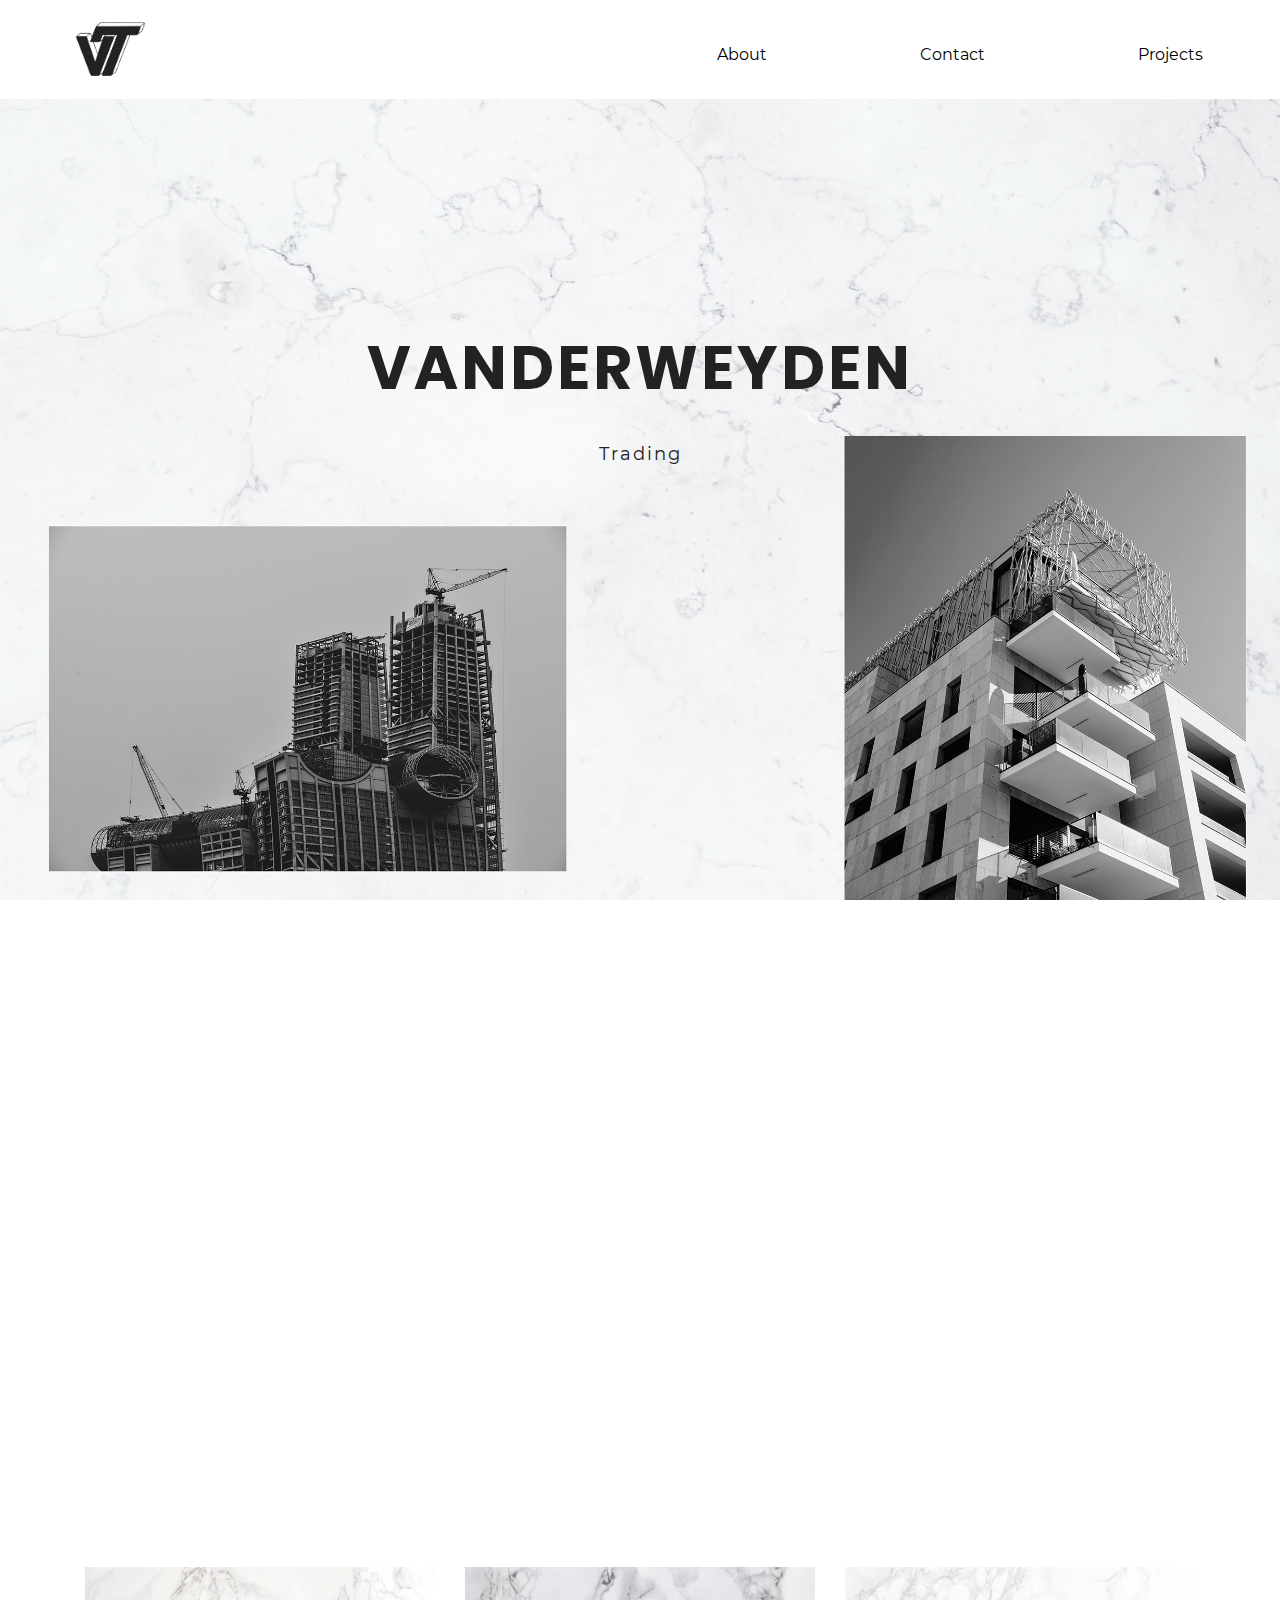
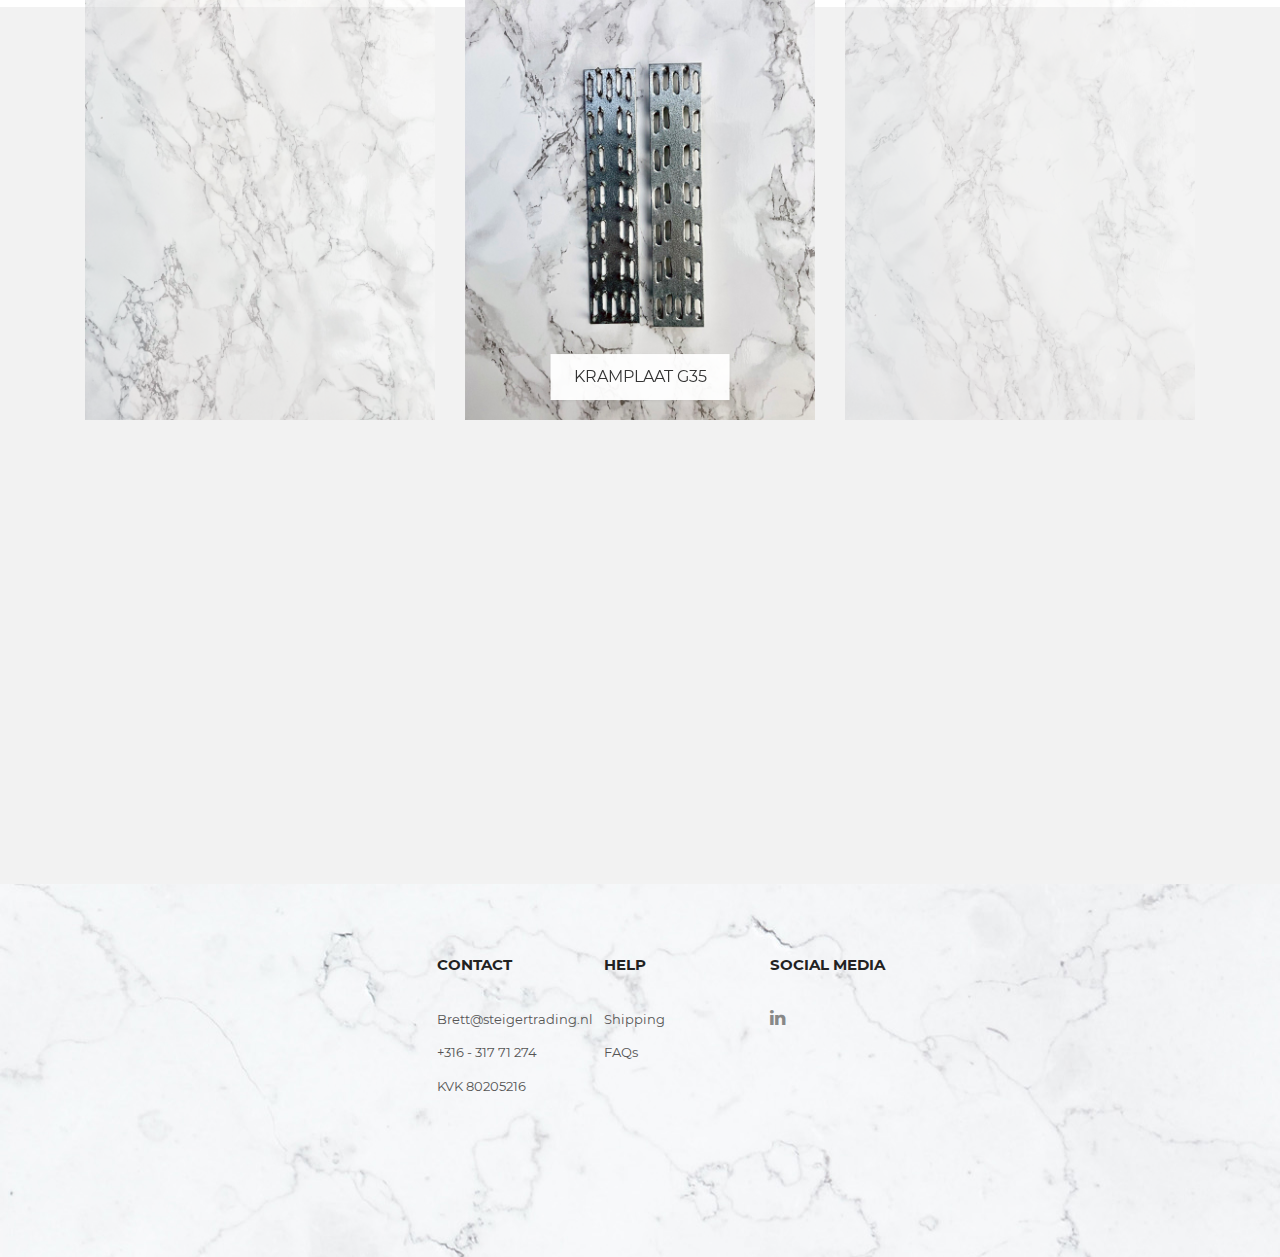
==== commit c9c3cb4f: "checkpoint navbar" ====
--- a/index.html
+++ b/index.html
@@ -5,7 +5,7 @@
 	<meta charset="UTF-8">
 	<meta name="viewport" content="width=device-width, initial-scale=1">
 <!--===============================================================================================-->
-	<link rel="icon" type="image/png" href="images/logobrettgray.png"/>
+	<link rel="icon" type="image/png" href="images/favicon2.ico"/>
 <!--===============================================================================================-->
 	<!-- bootstrap styling -->
 	<link rel="stylesheet" type="text/css" href="vendor/bootstrap/css/bootstrap.min.css">
@@ -21,7 +21,7 @@
 <!--===============================================================================================-->
 </head>
 <body>
-        <!-- Navigation-->
+        <!-- Navigation
         <nav class="navbar navbar-expand-lg  fixed-top navbar-inverse" >
             <div class="container">
                 <div class="navbar-collapse">
@@ -31,11 +31,27 @@
 						  </div>
                         <li class="nav-item" style="margin-right: 20%;"><a class="nav-link js-scroll-trigger" style="font-weight: 500;" href="#products">Producten</a></li>
                         <li class="nav-item" style="margin-right: 20%;"><a class="nav-link js-scroll-trigger" href="#about">Over</a></li>
-                        <li class="nav-item"><a class="nav-link js-scroll-trigger" href="#footer">Contact</a></li>
+                        <li class="nav-item"><a  class="nav-link js-scroll-trigger" href="#footer">Contact</a></li>
                     </ul>
                 </div>
             </div>
-		</nav>
+		</nav> -->
+
+		<nav>
+			<div class="hamburger">
+			  <div class="line"></div>
+			  <div class="line"></div>
+			  <div class="line"></div>
+			</div>
+			<div class="logo">
+				<a href="index.html"><img src="images/logobrettgray.png" alt="logo"></a>
+			  </div>
+			<ul class="nav-links">
+			  <li><a href="#products">About</a></li>
+			  <li><a href="#about">Contact</a></li>
+			  <li><a href="#footer">Projects</a></li>
+			</ul>
+		  </nav>
 		
 
 	<!-- frontpage -->
@@ -48,7 +64,7 @@
 				<span class="caption1-slide1 m-text1 t-center m-b-15" style="color:#222222;">
 					Trading
 				</span>
-				<img class="hvr-downward"  style="width: 28px; margin-top: 15%;" src="images/arrow_left2.png" alt="icon">
+				<img class="hvr-downward"  style="width: 28px; margin-top: 15%; opacity: 0;" src="images/arrow_left2.png" alt="icon">
 			</div>
 		</div>
 	</section>
@@ -69,7 +85,7 @@
 					<!-- block1 -->
 
 					<div class="block1 hov-img-zoom pos-relative m-b-30">
-						<img src="images/marmertest3.jpg" alt="IMG-BENNER">
+						<img style="opacity: 0.4;" src="images/marmertest3.jpg" alt="IMG-BENNER">
 
 						<div class="block1-wrapbtn w-size2">
 		
@@ -95,7 +111,7 @@
 				<div class="col-sm-10 col-md-8 col-lg-4 m-l-r-auto">
 
 					<div class="block1 hov-img-zoom pos-relative m-b-30">
-						<img src="images/testmarmer2.jpg" alt="IMG-BENNER">
+						<img style="opacity: 0.2;" src="images/testmarmer2.jpg" alt="IMG-BENNER">
 
 						<div class="block1-wrapbtn w-size2">
 
@@ -194,7 +210,7 @@
 
 
 	<!-- Footer -->
-	<footer id="footer" class="banner bgwhite p-t-40 p-b-40" style="background-image: url(images/marblebg1.jpg); background-attachment: fixed; ">
+	<footer id="footer" class="banner bgwhite p-t-40 p-b-40" style="background-image: url(images/marblebg1.jpg);  ">
 		<div class="flex-w p-b-90">
 			<div class="w-size6 p-t-30 p-l-15 p-r-15 respon3">
 
@@ -298,6 +314,20 @@
   		AOS.init();
 	</script>
 <!--===============================================================================================-->
+<script>
+
+const hamburger = document.querySelector(".hamburger");
+const navLinks = document.querySelector(".nav-links");
+const links = document.querySelectorAll(".nav-links li");
+
+hamburger.addEventListener("click", () => {
+  navLinks.classList.toggle("open");
+  links.forEach(link => {
+    link.classList.toggle("fade");
+  });
+});
+</script>
+<!--===============================================================================================-->
 	<script src="js/main.js"></script>
 
 </body>
--- a/css/main.css
+++ b/css/main.css
@@ -1305,7 +1305,7 @@
   background-size: cover;
   background-repeat: no-repeat;
   background-position: center center;
-  background-attachment: fixed;
+
 }
 
 @media (max-width: 600px) {
@@ -2387,3 +2387,109 @@
 
 
 
+
+nav {
+  height: 11vh;
+  width: 100%;
+  background: white;
+  position: fixed;
+  z-index: 20;
+}
+
+.nav-links {
+  display: flex;
+  list-style: none;
+  width: 50%;
+  height: 100%;
+  justify-content: space-around;
+  align-items: center;
+  margin-left: auto;
+}
+
+.nav-links li a {
+  color: black;
+  text-decoration: none;
+  font-size: 16px;
+}
+
+.landing {
+  height: 90vh;
+  display: flex;
+  justify-content: center;
+  align-items: center;
+}
+
+.landing h1 {
+  margin: 100px;
+  font-size: 50px;
+  color: white;
+}
+
+@media screen and (max-width: 768px) {
+  .line {
+    width: 30px;
+    height: 3px;
+    background: black;
+    margin: 5px;
+  }
+  nav {
+    position: fixed;
+  }
+  .logoclass {
+    margin-bottom: -50%;
+    margin-left: -12%;
+  }
+
+
+  .hamburger {
+    position: absolute;
+    cursor: pointer;
+    right: 5%;
+    top: 43%;
+    transform: translate(-5%, -50%);
+    z-index: 2;
+  }
+
+
+  .nav-links {
+    position: fixed;
+    background: white;
+    height: 100vh;
+    width: 100%;
+    flex-direction: column;
+    clip-path: circle(100px at 90% -10%);
+    -webkit-clip-path: circle(100px at 90% -10%);
+    transition: all 0.5s ease-out;
+    pointer-events: none;
+  }
+  .nav-links.open {
+    clip-path: circle(1000px at 90% -10%);
+    -webkit-clip-path: circle(1000px at 90% -10%);
+    pointer-events: all;
+  }
+  .landing {
+    flex-direction: column;
+  }
+  .nav-links li {
+    opacity: 0;
+  }
+  .nav-links li a {
+    font-size: 25px;
+  }
+  .nav-links li:nth-child(1) {
+    transition: all 0.2s ease 0.2s;
+  }
+  .nav-links li:nth-child(2) {
+    transition: all 0.2s ease 0.2s;
+  }
+  .nav-links li:nth-child(3) {
+    transition: all 0.2s ease 0.2s;
+  }
+  li.fade {
+    opacity: 1;
+  }
+}
+
+
+
+
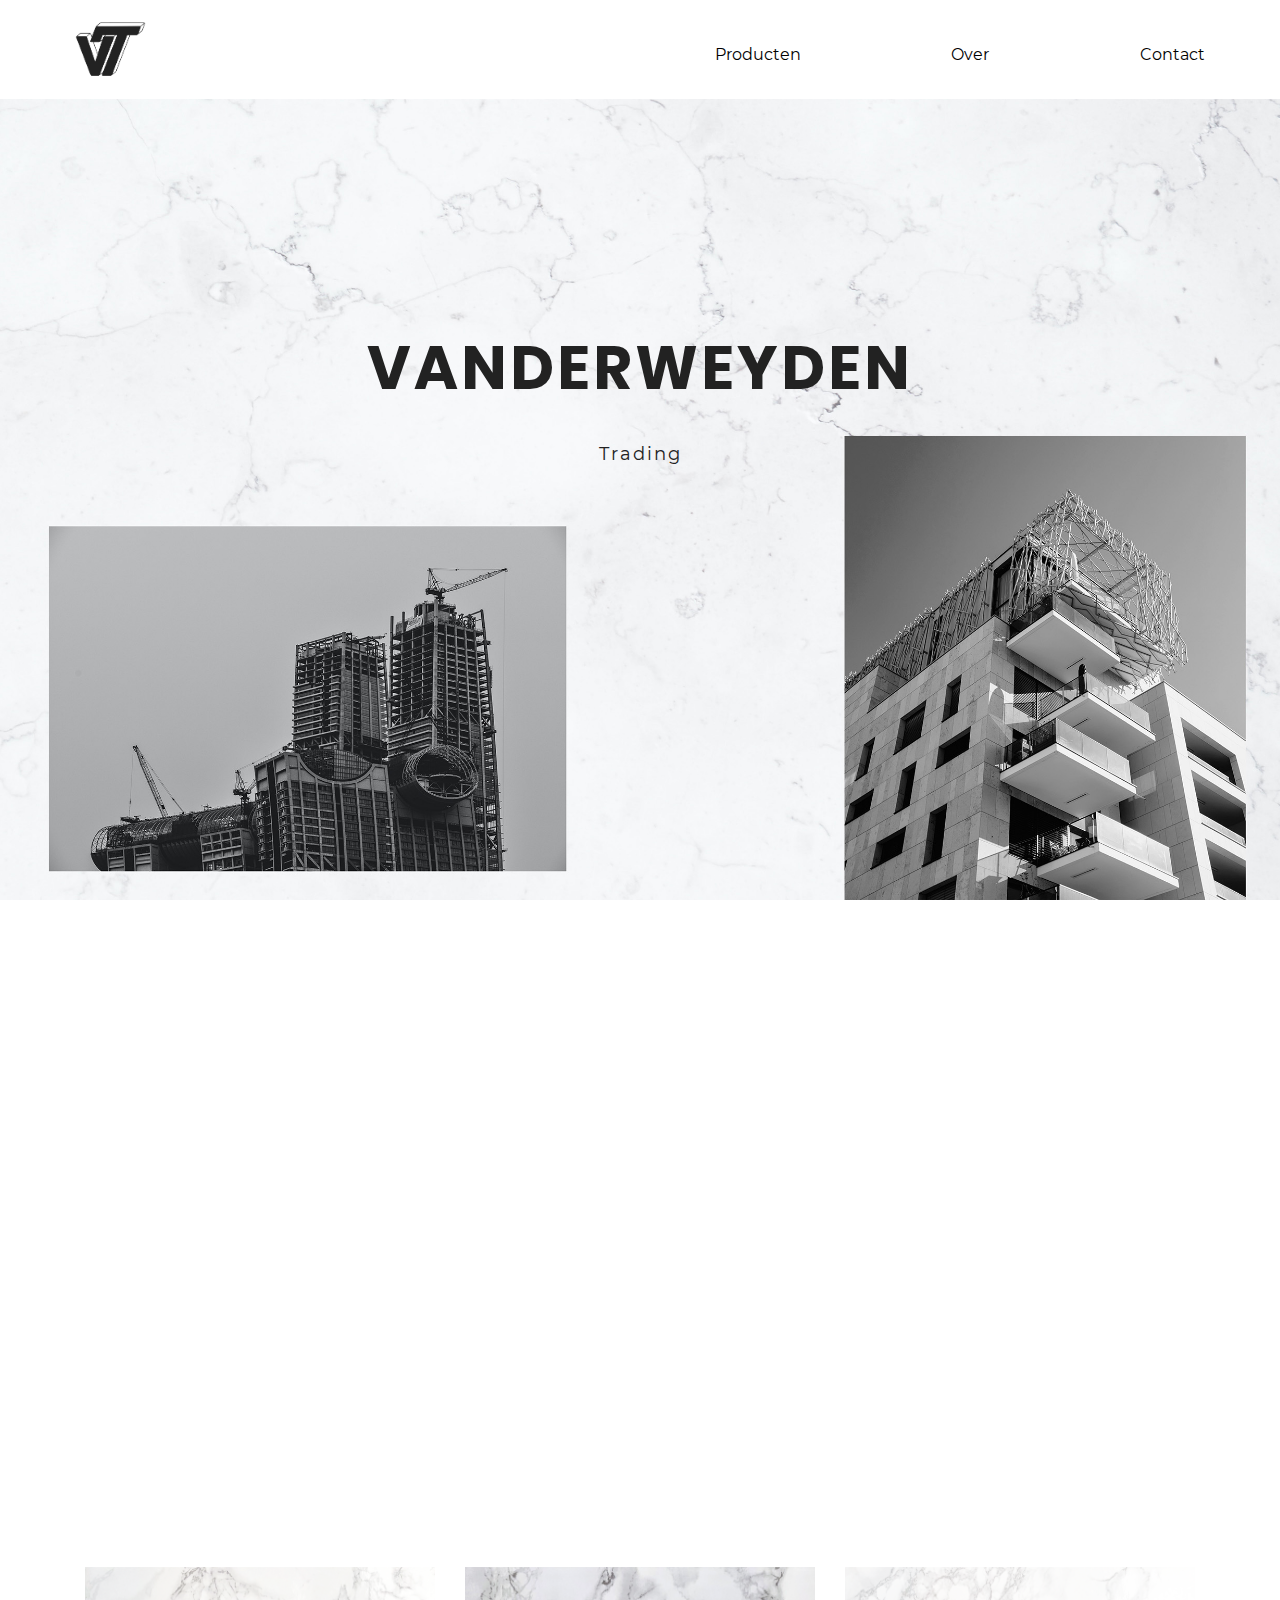
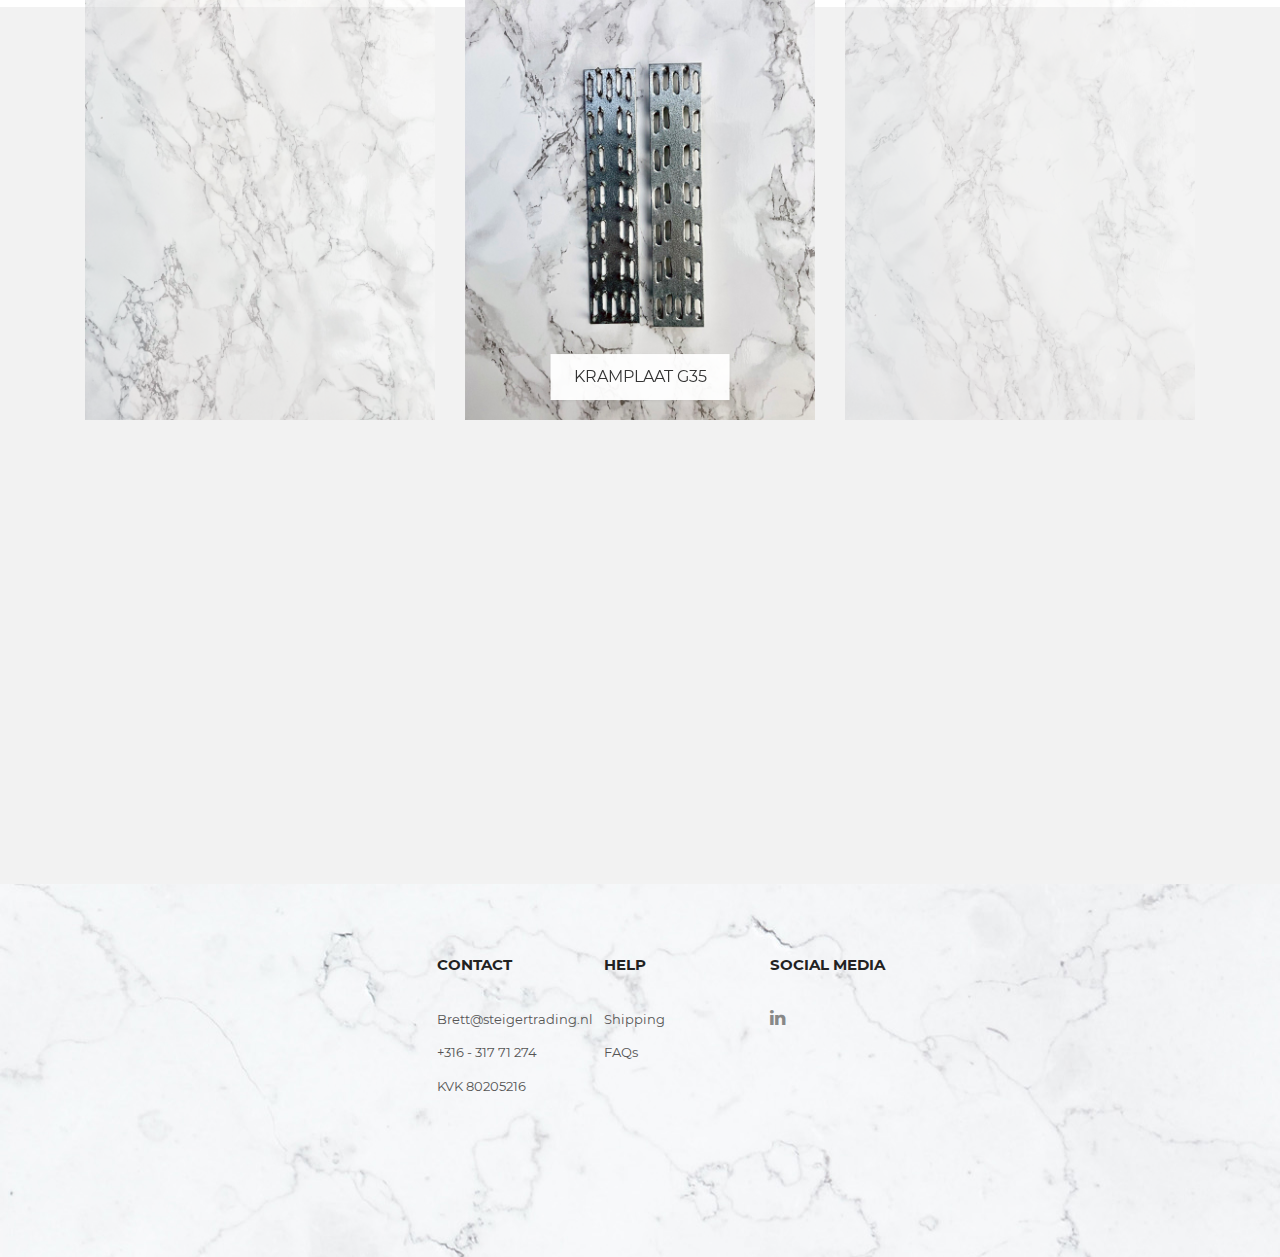
==== commit e07b80ca: "checkpoint2 navbar" ====
--- a/index.html
+++ b/index.html
@@ -46,11 +46,16 @@
 			<div class="logo">
 				<a href="index.html"><img src="images/logobrettgray.png" alt="logo"></a>
 			  </div>
-			<ul class="nav-links">
-			  <li><a href="#products">About</a></li>
-			  <li><a href="#about">Contact</a></li>
-			  <li><a href="#footer">Projects</a></li>
+			<ul class="nav-links action smallScreen">
+			  <li><a href="#products">Producten</a></li>
+			  <li><a href="#about">Over</a></li>
+			  <li><a href="#footer">Contact</a></li>
 			</ul>
+			<ul class="nav-links bigScreen">
+				<li><a href="#products">Producten</a></li>
+				<li><a href="#about">Over</a></li>
+				<li><a href="#footer">Contact</a></li>
+			  </ul>
 		  </nav>
 		
 
@@ -84,7 +89,7 @@
 
 					<!-- block1 -->
 
-					<div class="block1 hov-img-zoom pos-relative m-b-30">
+					<div class="test block1 hov-img-zoom pos-relative m-b-30">
 						<img style="opacity: 0.4;" src="images/marmertest3.jpg" alt="IMG-BENNER">
 
 						<div class="block1-wrapbtn w-size2">
@@ -110,7 +115,7 @@
 
 				<div class="col-sm-10 col-md-8 col-lg-4 m-l-r-auto">
 
-					<div class="block1 hov-img-zoom pos-relative m-b-30">
+					<div class="test block1 hov-img-zoom pos-relative m-b-30">
 						<img style="opacity: 0.2;" src="images/testmarmer2.jpg" alt="IMG-BENNER">
 
 						<div class="block1-wrapbtn w-size2">
@@ -319,6 +324,7 @@
 const hamburger = document.querySelector(".hamburger");
 const navLinks = document.querySelector(".nav-links");
 const links = document.querySelectorAll(".nav-links li");
+const action = document.querySelector(".action")
 
 hamburger.addEventListener("click", () => {
   navLinks.classList.toggle("open");
@@ -326,6 +332,13 @@
     link.classList.toggle("fade");
   });
 });
+
+action.addEventListener("click", () => {
+  navLinks.classList.toggle("open");
+  links.forEach(link => {
+    link.classList.toggle("fade");
+  });
+});
 </script>
 <!--===============================================================================================-->
 	<script src="js/main.js"></script>
--- a/css/main.css
+++ b/css/main.css
@@ -2440,6 +2440,10 @@
     margin-left: -12%;
   }
 
+  .hvr-upward {
+    opacity: 0;
+  }
+
 
   .hamburger {
     position: absolute;
@@ -2490,6 +2494,27 @@
   }
 }
 
-
-
-
+@media (max-width: 1000px) {
+  .bigScreen {
+    display:none;
+  }
+  .smallScreen {
+
+  }
+  .test {
+    display: none
+  }
+}
+
+@media (min-width: 1001px) {
+  .bigScreen {
+
+  }
+  .smallScreen {
+    display:none;
+  }
+}
+
+
+
+
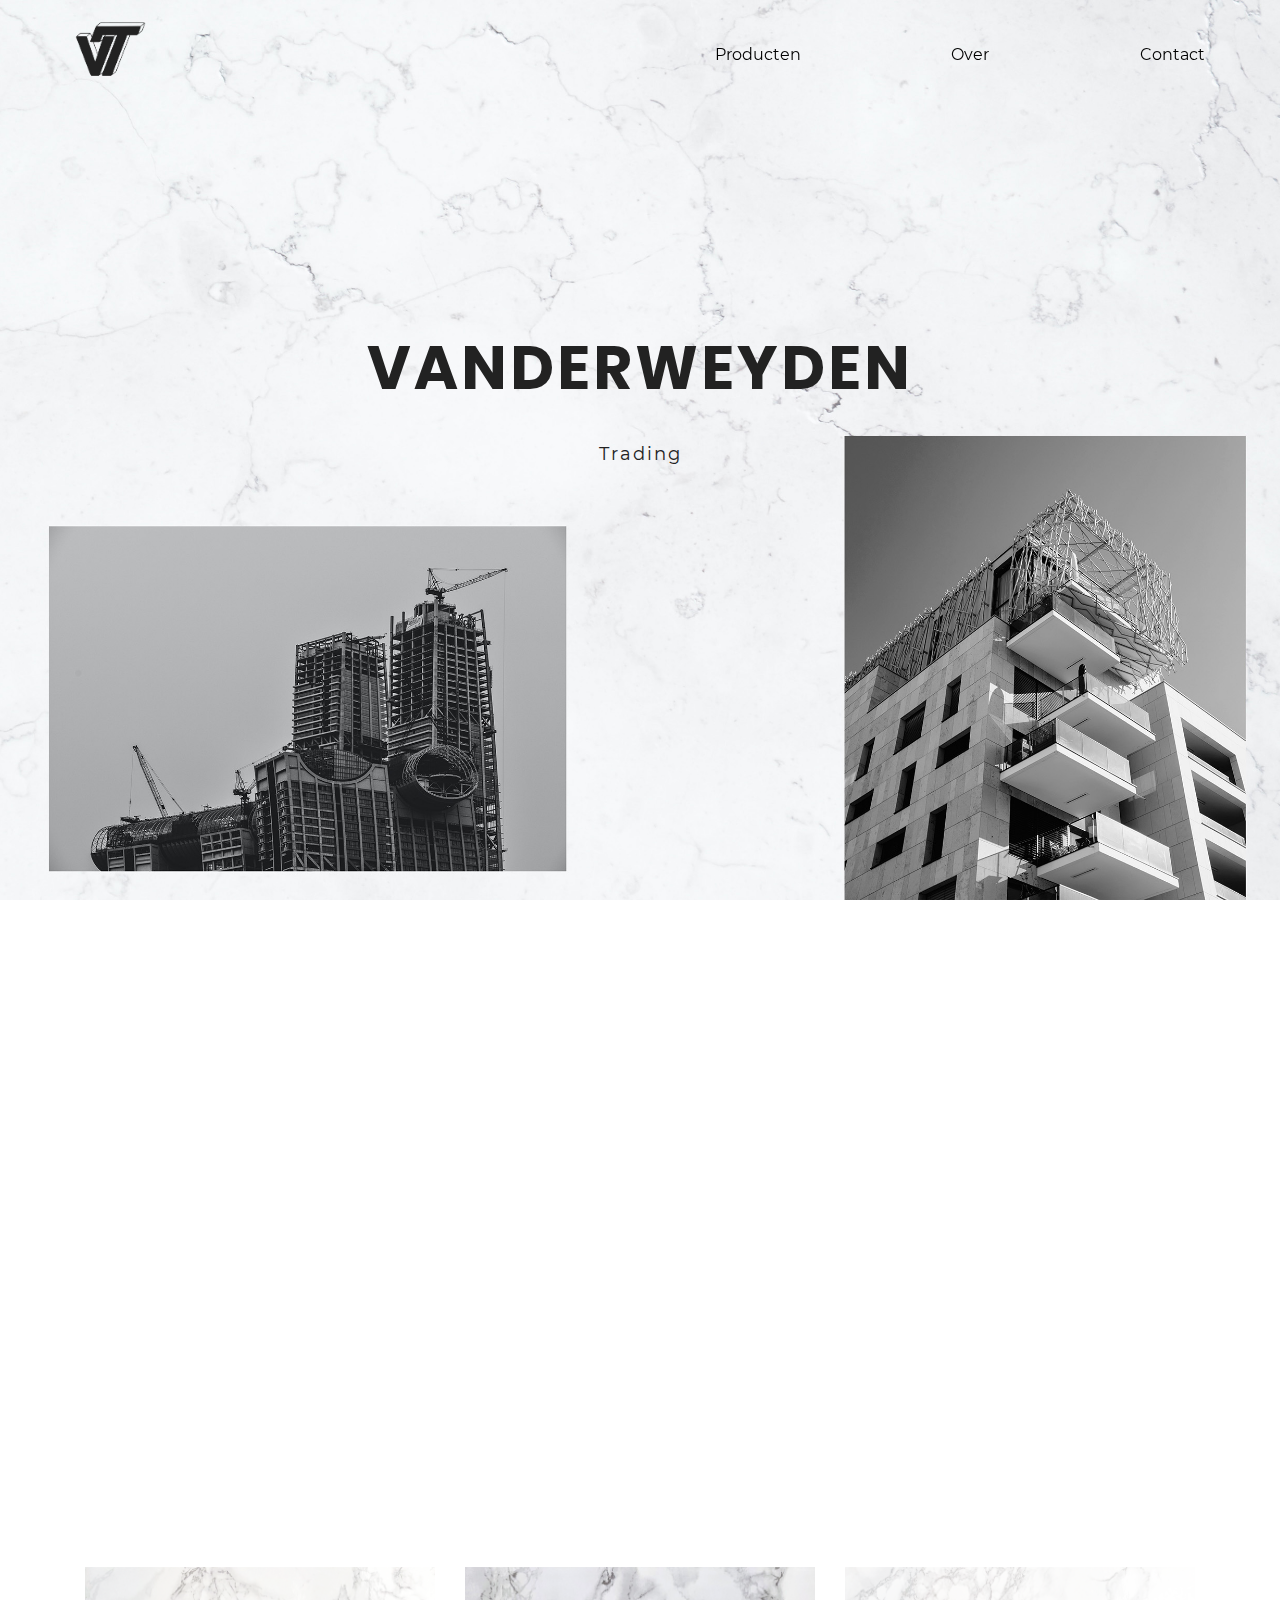
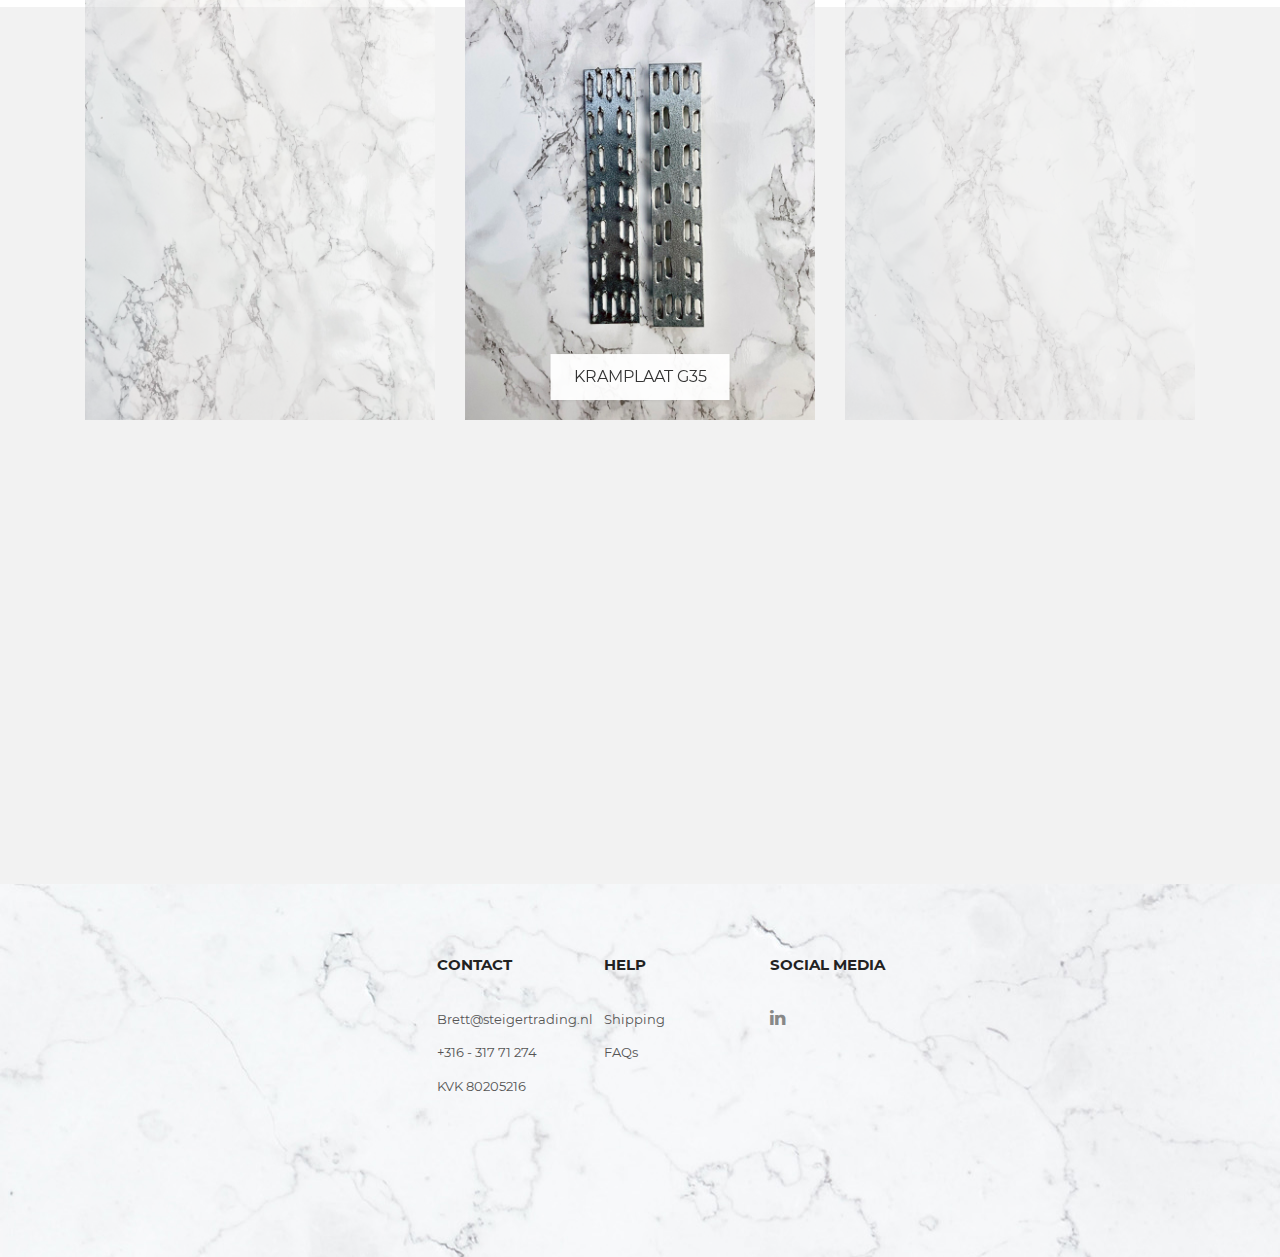
==== commit e784dda6: "checkpoint3 navbae" ====
--- a/index.html
+++ b/index.html
@@ -22,7 +22,7 @@
 </head>
 <body>
         <!-- Navigation
-        <nav class="navbar navbar-expand-lg  fixed-top navbar-inverse" >
+        <!-- <nav class="navbar navbar-expand-lg  fixed-top navbar-inverse" >
             <div class="container">
                 <div class="navbar-collapse">
                     <ul class="navbar-nav ml-auto" style="margin-right: 43.5%; margin-top: 3%;">
@@ -37,7 +37,7 @@
             </div>
 		</nav> -->
 
-		<nav>
+		<nav class="bgg transition">
 			<div class="hamburger">
 			  <div class="line"></div>
 			  <div class="line"></div>
@@ -340,6 +340,30 @@
   });
 });
 </script>
+<script>
+$(window).scroll(function() {
+// 100 = The point you would like to fade the nav in.
+  
+	if ($(window).scrollTop() > 70 ){
+    
+ 		$('.bgg').addClass('show');
+    
+  } else {
+    
+    $('.bgg').removeClass('show');
+    
+ 	};   	
+});
+
+$('.scroll').on('click', function(e){		
+		e.preventDefault()
+    
+  $('html, body').animate({
+      scrollTop : $(this.hash).offset().top
+    }, 1500);
+});
+
+</script>
 <!--===============================================================================================-->
 	<script src="js/main.js"></script>
 
--- a/css/main.css
+++ b/css/main.css
@@ -2518,3 +2518,28 @@
 
 
 
+
+
+
+
+.bgg {
+  background-color: transparent;
+}
+
+.show {
+  background-color: white;
+}
+
+.transition {    
+  -webkit-transition: all 0.5s ease-in-out;
+	-moz-transition: all 0.5s ease-in-out;
+	-o-transition: all 0.5s ease-in-out;
+	transition: all 0.5s ease-in-out;
+}
+
+
+
+
+
+
+
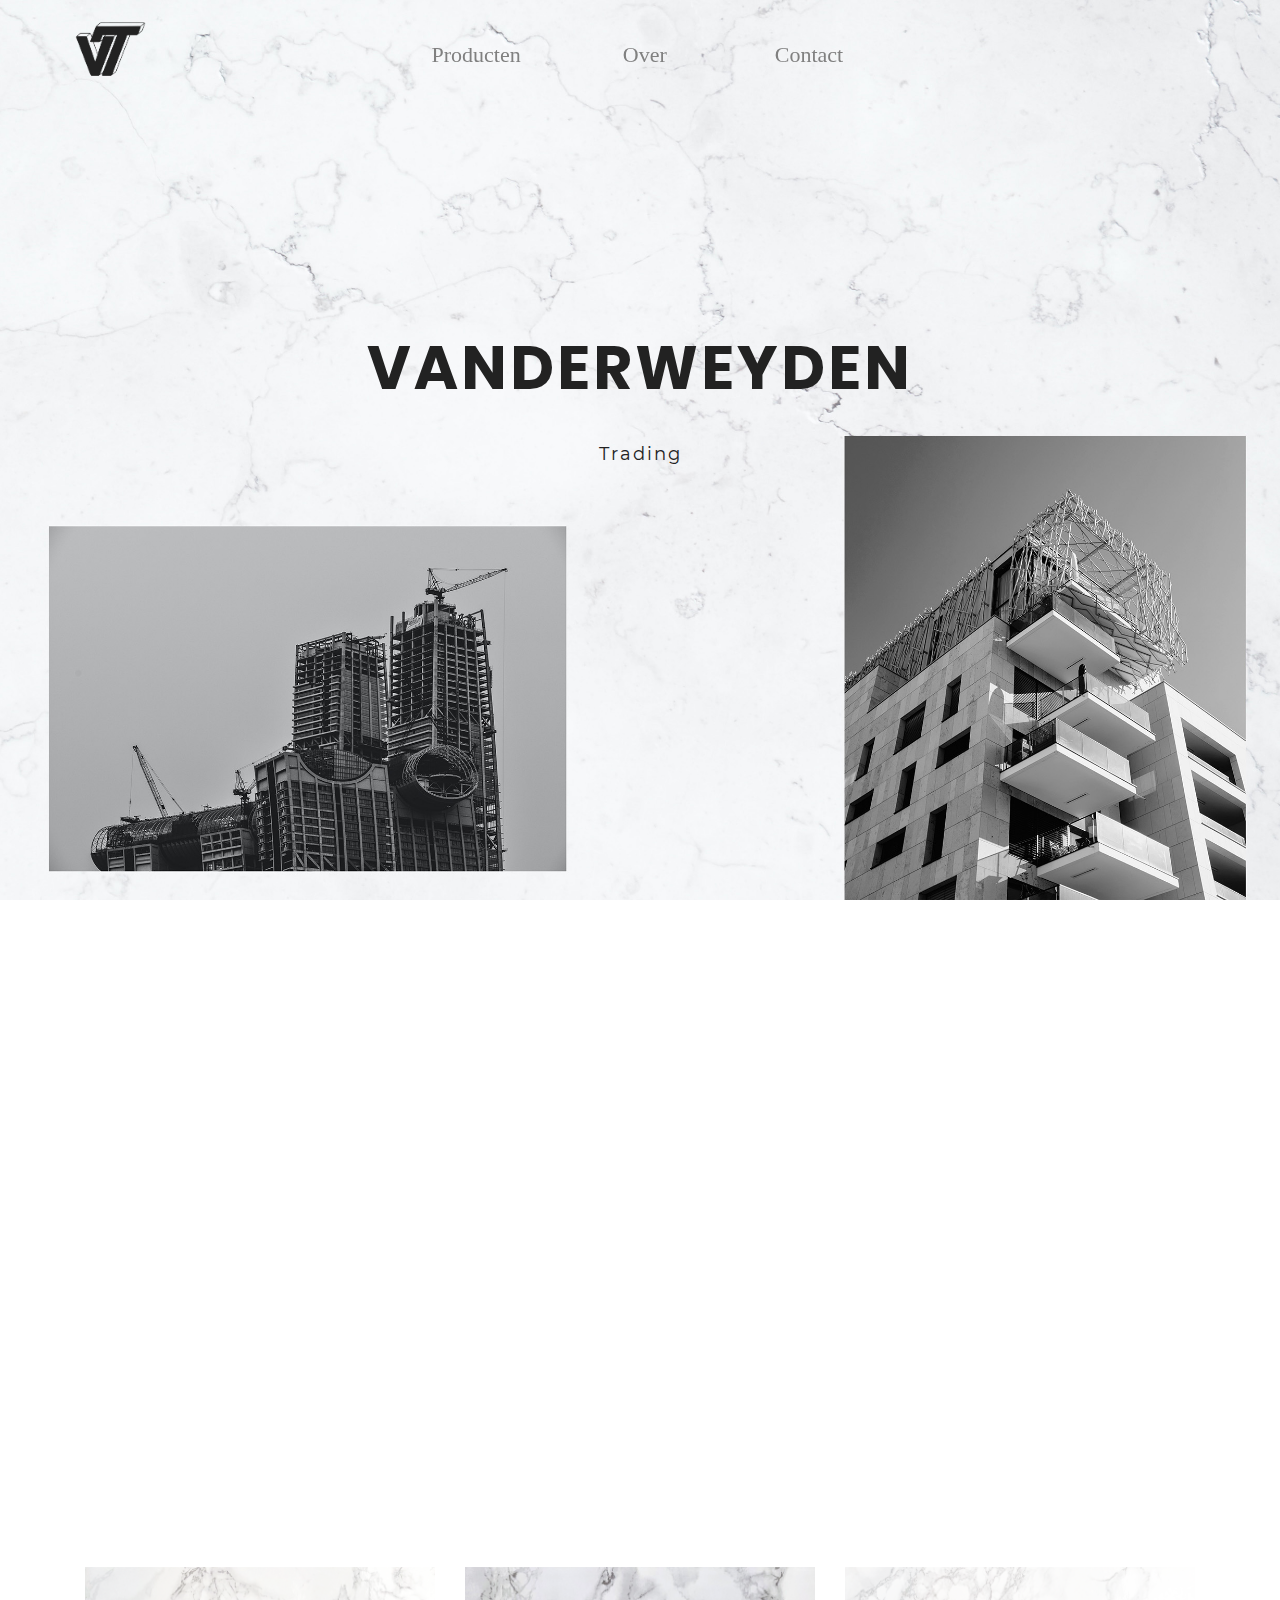
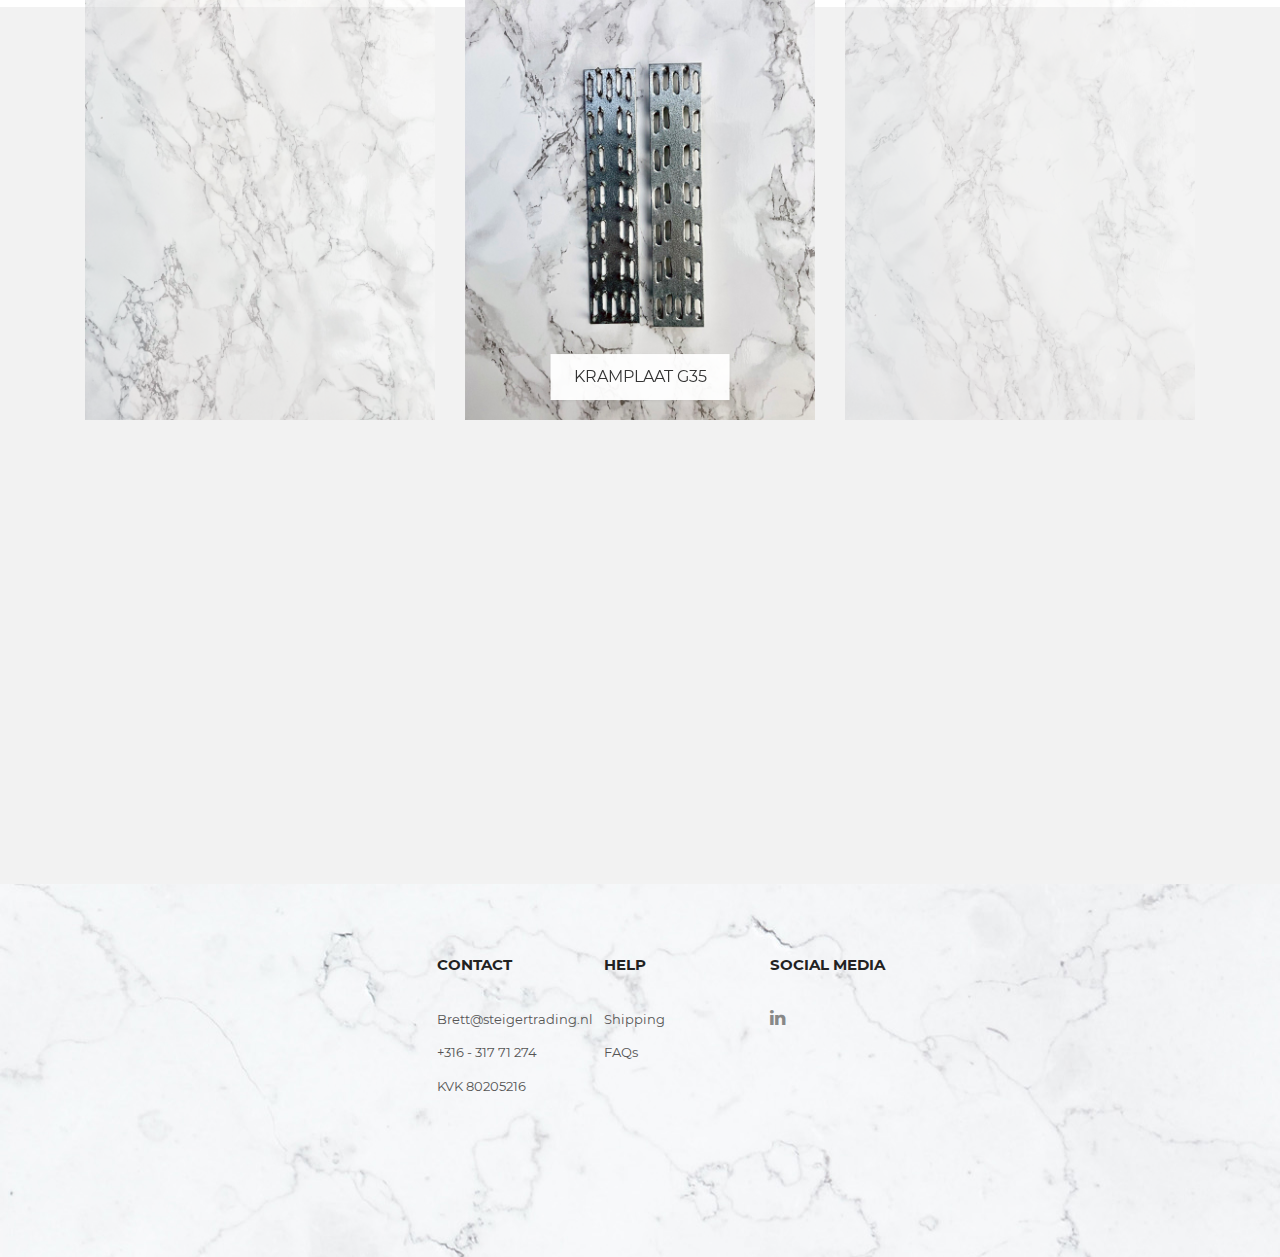
==== commit 311577bd: "navbar working" ====
--- a/index.html
+++ b/index.html
@@ -21,24 +21,9 @@
 <!--===============================================================================================-->
 </head>
 <body>
-        <!-- Navigation
-        <!-- <nav class="navbar navbar-expand-lg  fixed-top navbar-inverse" >
-            <div class="container">
-                <div class="navbar-collapse">
-                    <ul class="navbar-nav ml-auto" style="margin-right: 43.5%; margin-top: 3%;">
-						<div class="logo">
-							<a href="index.html"><img src="images/logobrettgray.png" alt="logo"></a>
-						  </div>
-                        <li class="nav-item" style="margin-right: 20%;"><a class="nav-link js-scroll-trigger" style="font-weight: 500;" href="#products">Producten</a></li>
-                        <li class="nav-item" style="margin-right: 20%;"><a class="nav-link js-scroll-trigger" href="#about">Over</a></li>
-                        <li class="nav-item"><a  class="nav-link js-scroll-trigger" href="#footer">Contact</a></li>
-                    </ul>
-                </div>
-            </div>
-		</nav> -->
 
 		<nav class="bgg transition">
-			<div class="hamburger">
+			<div class="hamburger bgg transition">
 			  <div class="line"></div>
 			  <div class="line"></div>
 			  <div class="line"></div>
@@ -46,15 +31,29 @@
 			<div class="logo">
 				<a href="index.html"><img src="images/logobrettgray.png" alt="logo"></a>
 			  </div>
-			<ul class="nav-links action smallScreen">
-			  <li><a href="#products">Producten</a></li>
-			  <li><a href="#about">Over</a></li>
-			  <li><a href="#footer">Contact</a></li>
+			<ul class="nav-links nav-links2 action smallScreen">
+			  <li><a style="  font-family: 'Playfair Display', serif;
+				font-size: 28px;
+				color: gray" href="#products">Producten</a></li>
+			  <li><a style="  font-family: 'Playfair Display', serif;
+				font-size: 28px;
+				color: gray" href="#about">Over</a></li>
+			  <li><a style="  font-family: 'Playfair Display', serif;
+				font-size: 28px;
+				color: gray" href="#footer">Contact</a></li>
 			</ul>
-			<ul class="nav-links bigScreen">
-				<li><a href="#products">Producten</a></li>
-				<li><a href="#about">Over</a></li>
-				<li><a href="#footer">Contact</a></li>
+			<ul style="margin-left: 28%" class="nav-links bigScreen">
+				<li><a style="  font-family: 'Playfair Display', serif;
+					font-size: 22px;
+					color: gray" href="#products">Producten</a></li>
+				<li><a style="  font-family: 'Playfair Display', serif;
+					font-size: 22px;
+					margin-left: -100%;
+					color: gray" href="#about">Over</a></li>
+				<li><a style="  font-family: 'Playfair Display', serif;
+					font-size: 22px;
+					margin-left: -120%;
+					color: gray" href="#footer">Contact</a></li>
 			  </ul>
 		  </nav>
 		
--- a/css/util.css
+++ b/css/util.css
@@ -2407,7 +2407,7 @@
 
 @media only screen and (max-width: 800px) {
 	.flexo {
-	  display: block;
+	  display: initial;
 	  margin-left: 10%;
 	  width: 100%;
 	}
--- a/css/main.css
+++ b/css/main.css
@@ -2465,11 +2465,15 @@
     -webkit-clip-path: circle(100px at 90% -10%);
     transition: all 0.5s ease-out;
     pointer-events: none;
-  }
+    opacity: 1;
+  }
+
+
   .nav-links.open {
     clip-path: circle(1000px at 90% -10%);
     -webkit-clip-path: circle(1000px at 90% -10%);
     pointer-events: all;
+    opacity: 1;
   }
   .landing {
     flex-direction: column;
@@ -2503,6 +2507,9 @@
   }
   .test {
     display: none
+  }
+  .toTheRight {
+    margin-left: 13%;
   }
 }
 
@@ -2543,3 +2550,4 @@
 
 
 
+
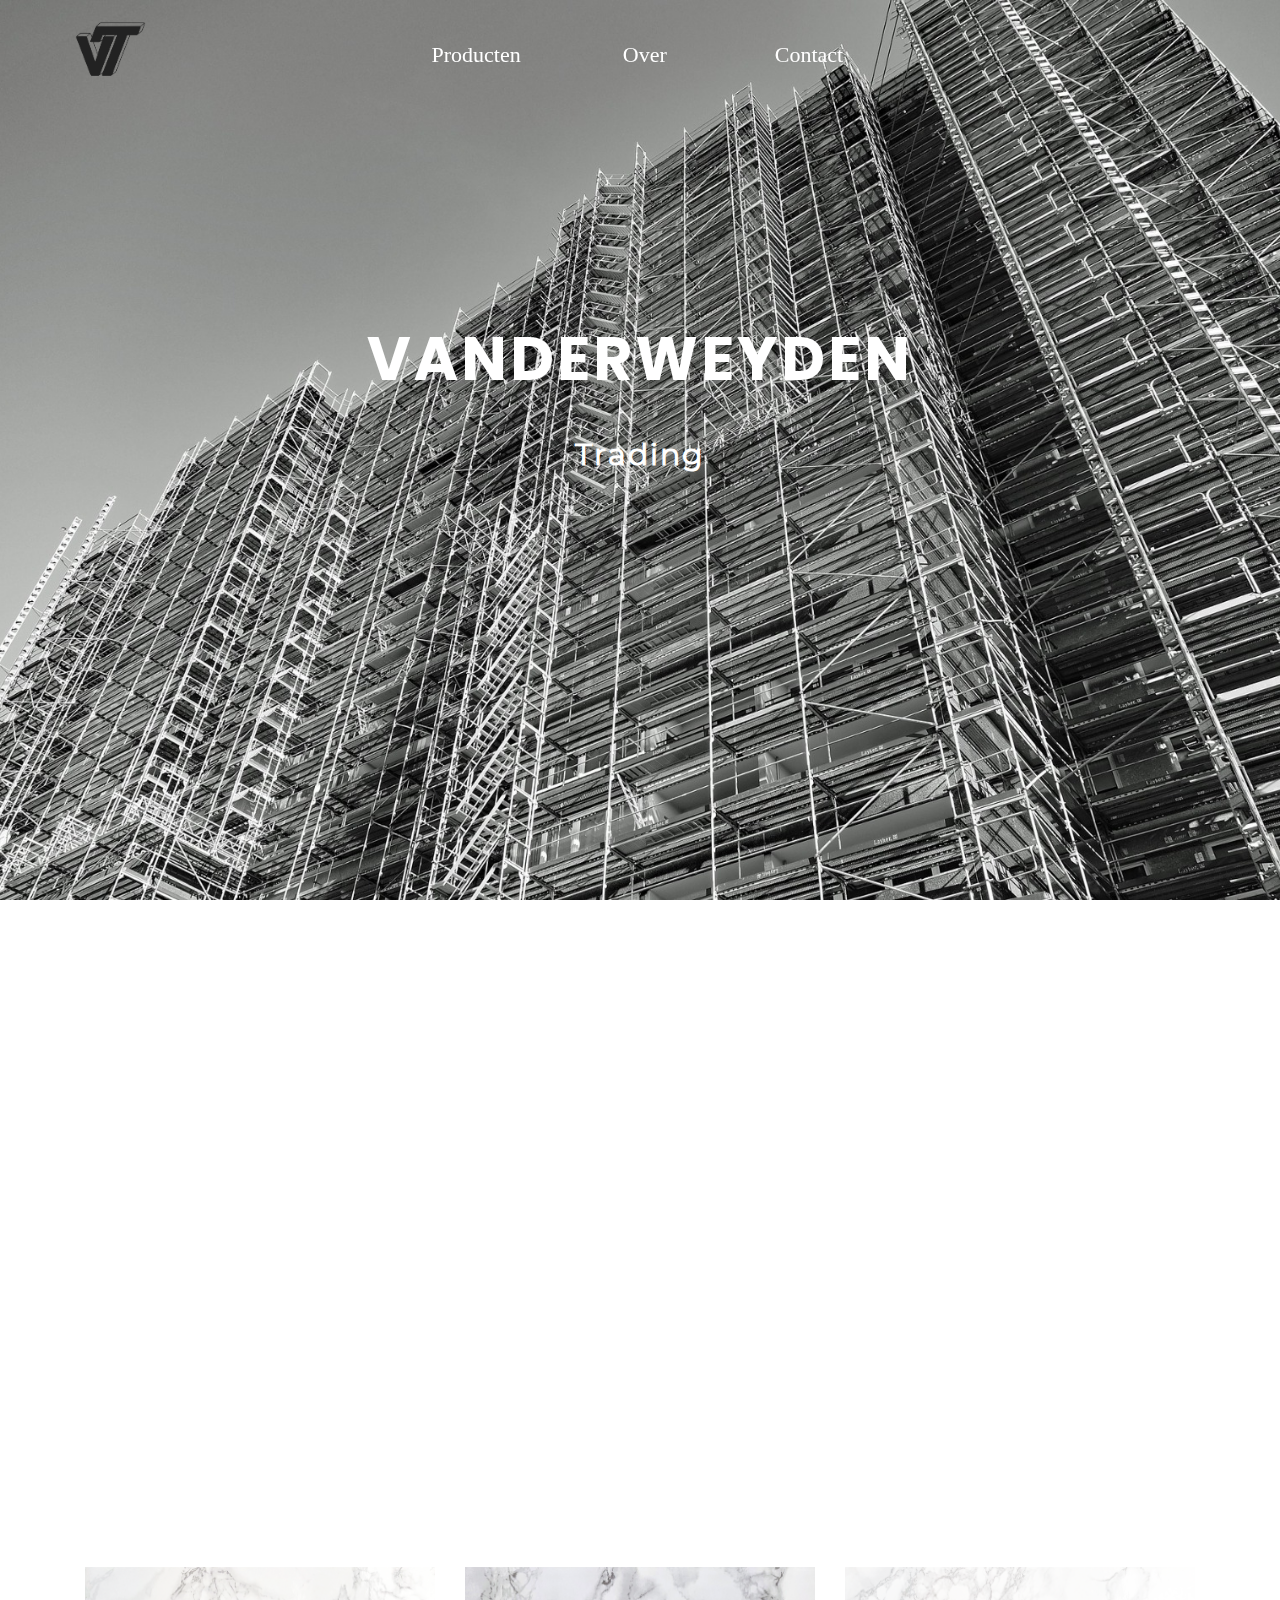
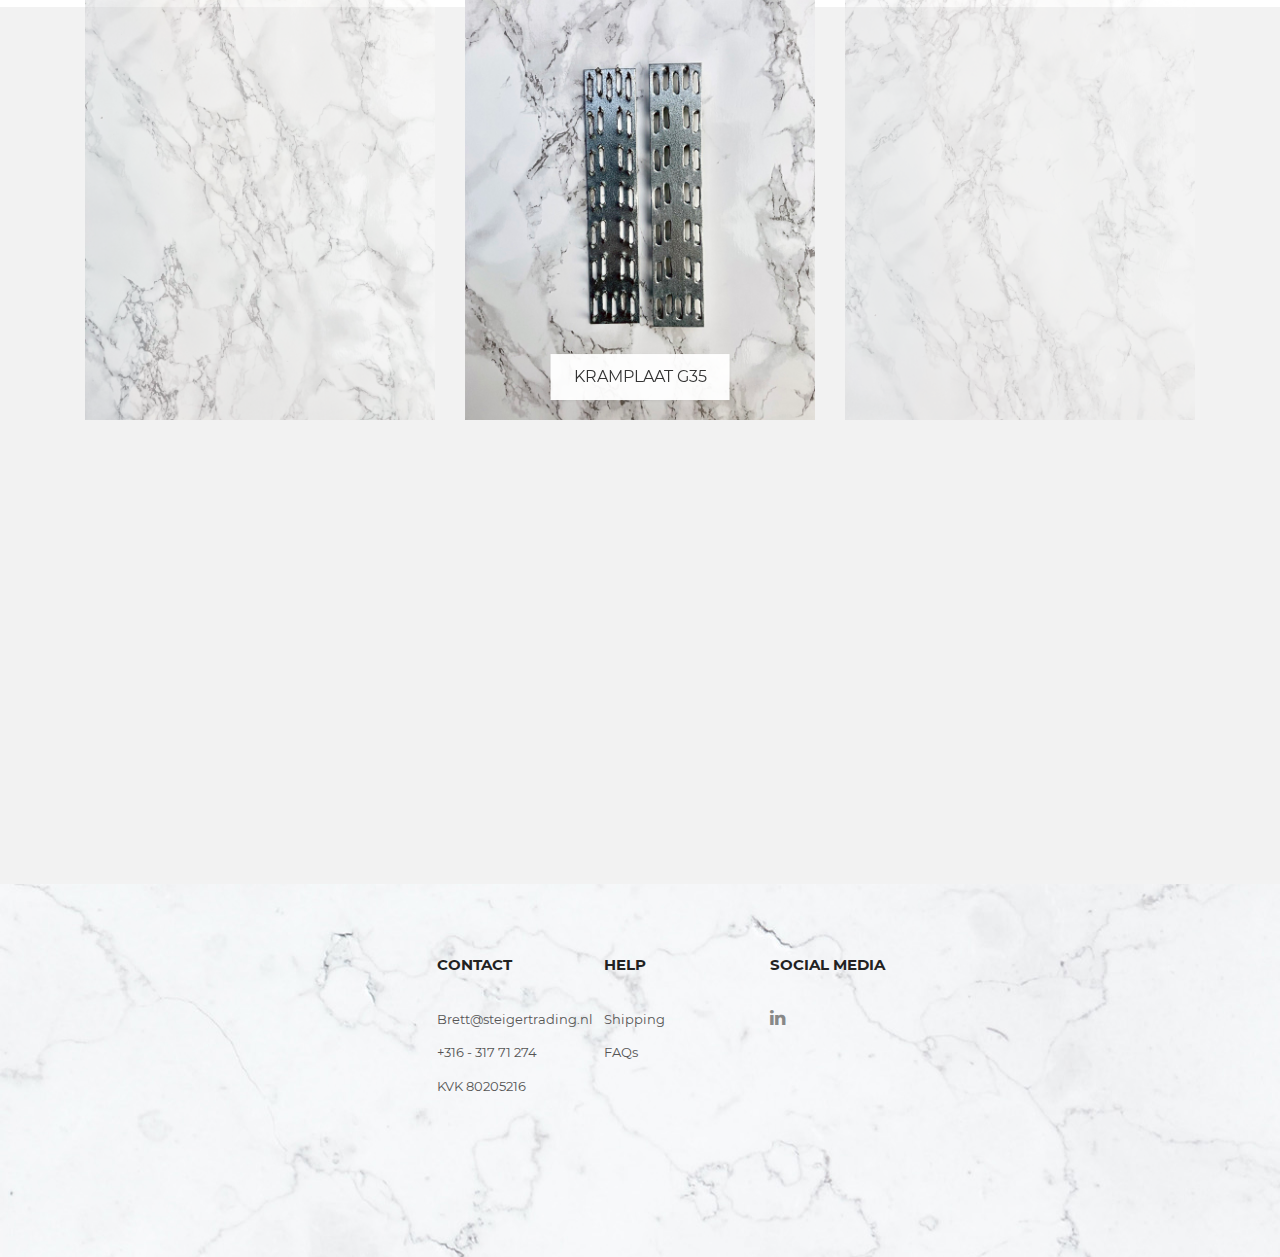
==== commit c2e06920: "yes" ====
--- a/index.html
+++ b/index.html
@@ -17,21 +17,22 @@
 	<link rel="stylesheet" type="text/css" href="css/util.css">
 	<link rel="stylesheet" type="text/css" href="css/main.css">
 	<link rel="stylesheet" type="text/css" href="css/main2.css">
+	<link rel="stylesheet" type="text/css" href="css/responsive.css">
 	<link rel="stylesheet" type="text/css" href="fonts/elegant-font/html-css/style.css">
 <!--===============================================================================================-->
 </head>
 <body>
 
 		<nav class="bgg transition">
-			<div class="hamburger bgg transition">
-			  <div class="line"></div>
-			  <div class="line"></div>
-			  <div class="line"></div>
+			<div id="nav-icon4" class="hamburger bgg transition">
+				<span></span>
+				<span></span>
+				<span></span>
 			</div>
 			<div class="logo">
 				<a href="index.html"><img src="images/logobrettgray.png" alt="logo"></a>
 			  </div>
-			<ul class="nav-links nav-links2 action smallScreen">
+			<ul id="cross" class="nav-links nav-links2 action smallScreen">
 			  <li><a style="  font-family: 'Playfair Display', serif;
 				font-size: 28px;
 				color: gray" href="#products">Producten</a></li>
@@ -43,29 +44,29 @@
 				color: gray" href="#footer">Contact</a></li>
 			</ul>
 			<ul style="margin-left: 28%" class="nav-links bigScreen">
-				<li><a style="  font-family: 'Playfair Display', serif;
-					font-size: 22px;
-					color: gray" href="#products">Producten</a></li>
-				<li><a style="  font-family: 'Playfair Display', serif;
+				<li><a class="hvr-reveal" style="  font-family: 'Playfair Display', serif;
+					font-size: 22px; color: white;
+					" href="#products">Producten</a></li>
+				<li><a class="hvr-reveal" style="  font-family: 'Playfair Display', serif;
 					font-size: 22px;
 					margin-left: -100%;
-					color: gray" href="#about">Over</a></li>
-				<li><a style="  font-family: 'Playfair Display', serif;
+					color: white" href="#about">Over</a></li>
+				<li><a class="hvr-reveal" style="  font-family: 'Playfair Display', serif;
 					font-size: 22px;
 					margin-left: -120%;
-					color: gray" href="#footer">Contact</a></li>
+					color: white" href="#footer">Contact</a></li>
 			  </ul>
 		  </nav>
 		
 
 	<!-- frontpage -->
 	<section>
-		<div class="frontpage" style="background-image: url(images/bgimg2.jpg);">
+		<div class="frontpage" style="background-image: url(images/bgbrett.jpeg);">
 			<div class="wrap-content-slide1 sizefull flex-col-c-m p-l-15 p-r-15 p-t-150 p-b-170">
-				<h2 class="caption2-slide1 xl-text1 t-center m-b-37" style="color:#222222; margin-top: 12%;">
+				<h2 class="caption2-slide1 xl-text1 t-center m-b-37" style="color: white; margin-top: 12%;">
 					Vanderweyden 
 				</h2>
-				<span class="caption1-slide1 m-text1 t-center m-b-15" style="color:#222222;">
+				<span class="caption1-slide1 m-text1 t-center m-b-15" style="color:white; font-weight: bold; font-size: 30px;">
 					Trading
 				</span>
 				<img class="hvr-downward"  style="width: 28px; margin-top: 15%; opacity: 0;" src="images/arrow_left2.png" alt="icon">
@@ -363,6 +364,26 @@
 });
 
 </script>
+<script>
+	$(document).ready(function(){
+	$('#cross, #nav-icon4').click(function(){
+		$('#nav-icon4').toggleClass('open');
+	});
+});
+
+
+$(document).ready(function(){       
+        var scroll_pos = 0;
+        $(document).scroll(function() { 
+            scroll_pos = $(this).scrollTop();
+            if(scroll_pos > 100) {
+                $('.hvr-reveal').css('color', 'gray');
+            } else {
+                $('.hvr-reveal').css('color', 'white');
+            }
+        });
+    });
+</script>
 <!--===============================================================================================-->
 	<script src="js/main.js"></script>
 
--- a/css/util.css
+++ b/css/util.css
@@ -2407,12 +2407,9 @@
 
 @media only screen and (max-width: 800px) {
 	.flexo {
-	  display: initial;
+	  display: contents;
 	  margin-left: 10%;
 	  width: 100%;
-	}
-	.hov-img-zoom2 {
-		margin-left: 0%;
 	}
   }
 
--- a/css/main.css
+++ b/css/main.css
@@ -2509,7 +2509,39 @@
     display: none
   }
   .toTheRight {
-    margin-left: 13%;
+    margin-left: 15%;
+  }
+  #nav-icon4 {
+    width: 30px;
+    position: absolute;
+    -webkit-transform: rotate(0deg);
+    -moz-transform: rotate(0deg);
+    -o-transform: rotate(0deg);
+    transform: rotate(0deg);
+    -webkit-transition: .5s ease-in-out;
+    -moz-transition: .5s ease-in-out;
+    -o-transition: .5s ease-in-out;
+    transition: .5s ease-in-out;
+    cursor: pointer;
+    margin-top: -1%;
+    margin-right: 2%;
+  }
+  
+   #nav-icon4 span {
+    display: block;
+    position: absolute;
+    height: 3px;
+    width: 100%;
+    background: black;
+    opacity: 1;
+    -webkit-transform: rotate(0deg);
+    -moz-transform: rotate(0deg);
+    -o-transform: rotate(0deg);
+    transform: rotate(0deg);
+    -webkit-transition: .25s ease-in-out;
+    -moz-transition: .25s ease-in-out;
+    -o-transition: .25s ease-in-out;
+    transition: .25s ease-in-out;
   }
 }
 
@@ -2550,4 +2582,60 @@
 
 
 
-
+/* Icon 4 */
+
+
+#nav-icon4 span:nth-child(1) {
+  top: 0px;
+  -webkit-transform-origin: left center;
+  -moz-transform-origin: left center;
+  -o-transform-origin: left center;
+  transform-origin: left center;
+}
+
+#nav-icon4 span:nth-child(2) {
+  top: 8px;
+  -webkit-transform-origin: left center;
+  -moz-transform-origin: left center;
+  -o-transform-origin: left center;
+  transform-origin: left center;
+}
+
+#nav-icon4 span:nth-child(3) {
+  top: 16px;
+  -webkit-transform-origin: left center;
+  -moz-transform-origin: left center;
+  -o-transform-origin: left center;
+  transform-origin: left center;
+}
+
+#nav-icon4.open span:nth-child(1) {
+  -webkit-transform: rotate(45deg);
+  -moz-transform: rotate(45deg);
+  -o-transform: rotate(45deg);
+  transform: rotate(45deg);
+  top: 0px;
+  left: 0px;
+}
+
+#nav-icon4.open span:nth-child(2) {
+  width: 0%;
+  opacity: 0;
+}
+
+#nav-icon4.open span:nth-child(3) {
+  -webkit-transform: rotate(-45deg);
+  -moz-transform: rotate(-45deg);
+  -o-transform: rotate(-45deg);
+  transform: rotate(-45deg);
+  top: 21px;
+  left: 0px;
+}
+
+
+
+
+
+
+
+
--- a/css/responsive.css
+++ b/css/responsive.css
@@ -0,0 +1,24 @@
+
+
+@media (max-width: 767px) {
+  /* Navbar */
+
+  /* About */
+  .head-info .header-content h1 {
+    font-size: 32px;
+  }
+  #about .div-img-bg {
+    padding: 0;
+  }
+  #about .div-img-bg .about-img img {
+    margin-top: 0%;
+    margin-left: calc(0% - 0px);
+  }
+  #about .about-descr .p-heading {
+    font-size: 20px;
+  }
+  #about .about-descr .separator {
+    max-width: 100%;
+    margin-bottom: 0;
+  }
+}
